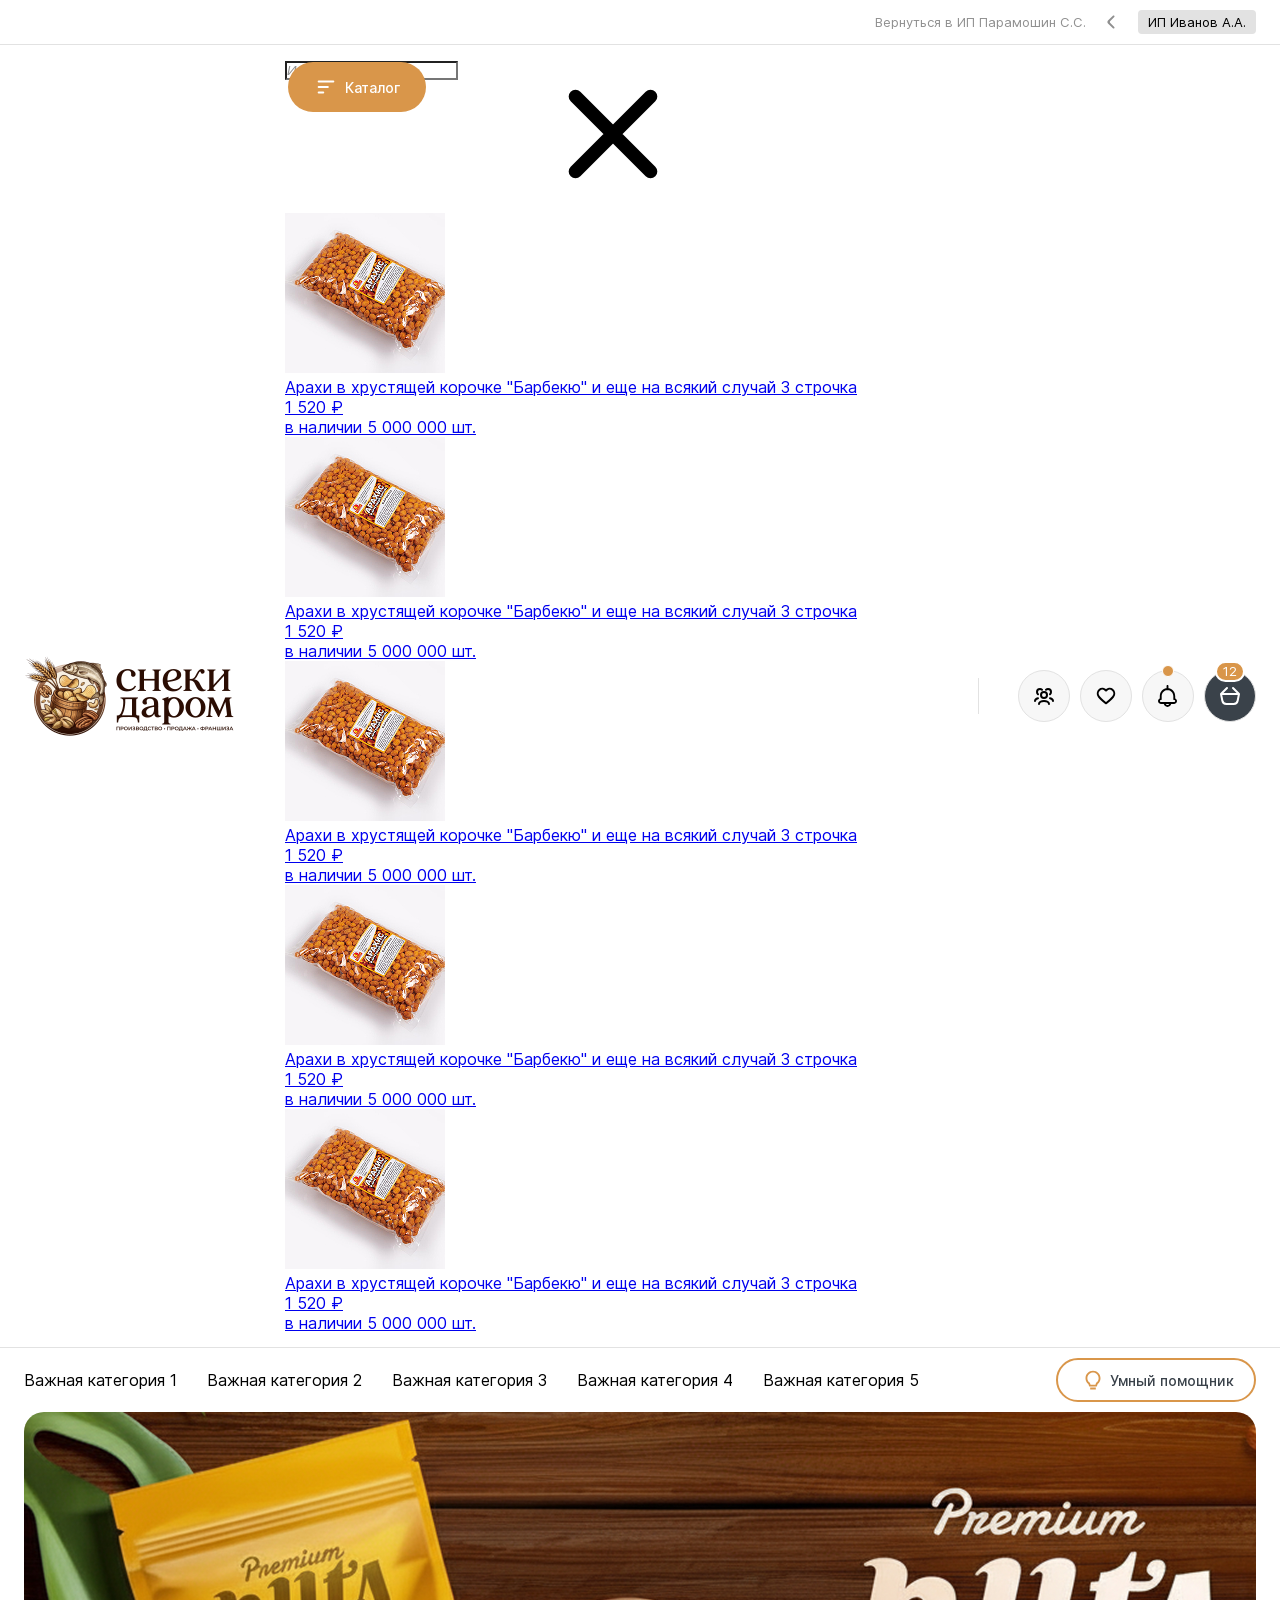
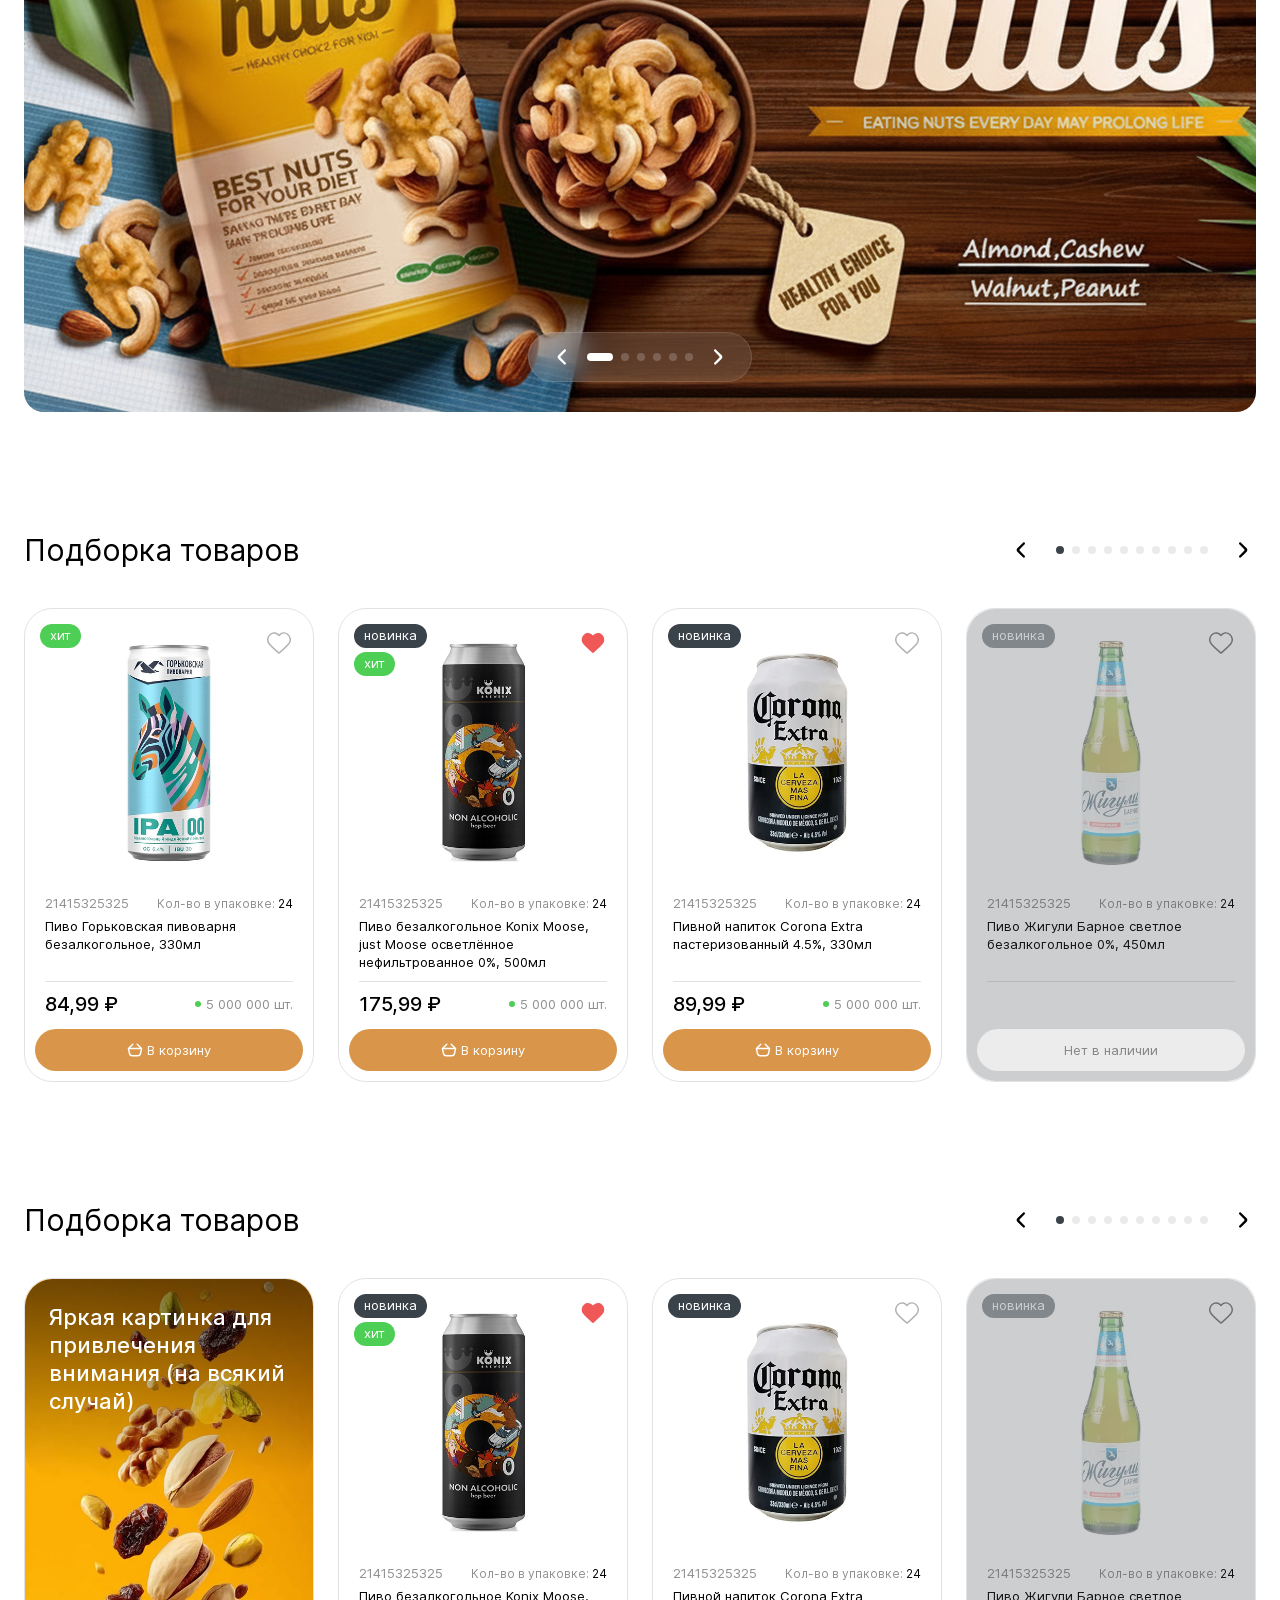
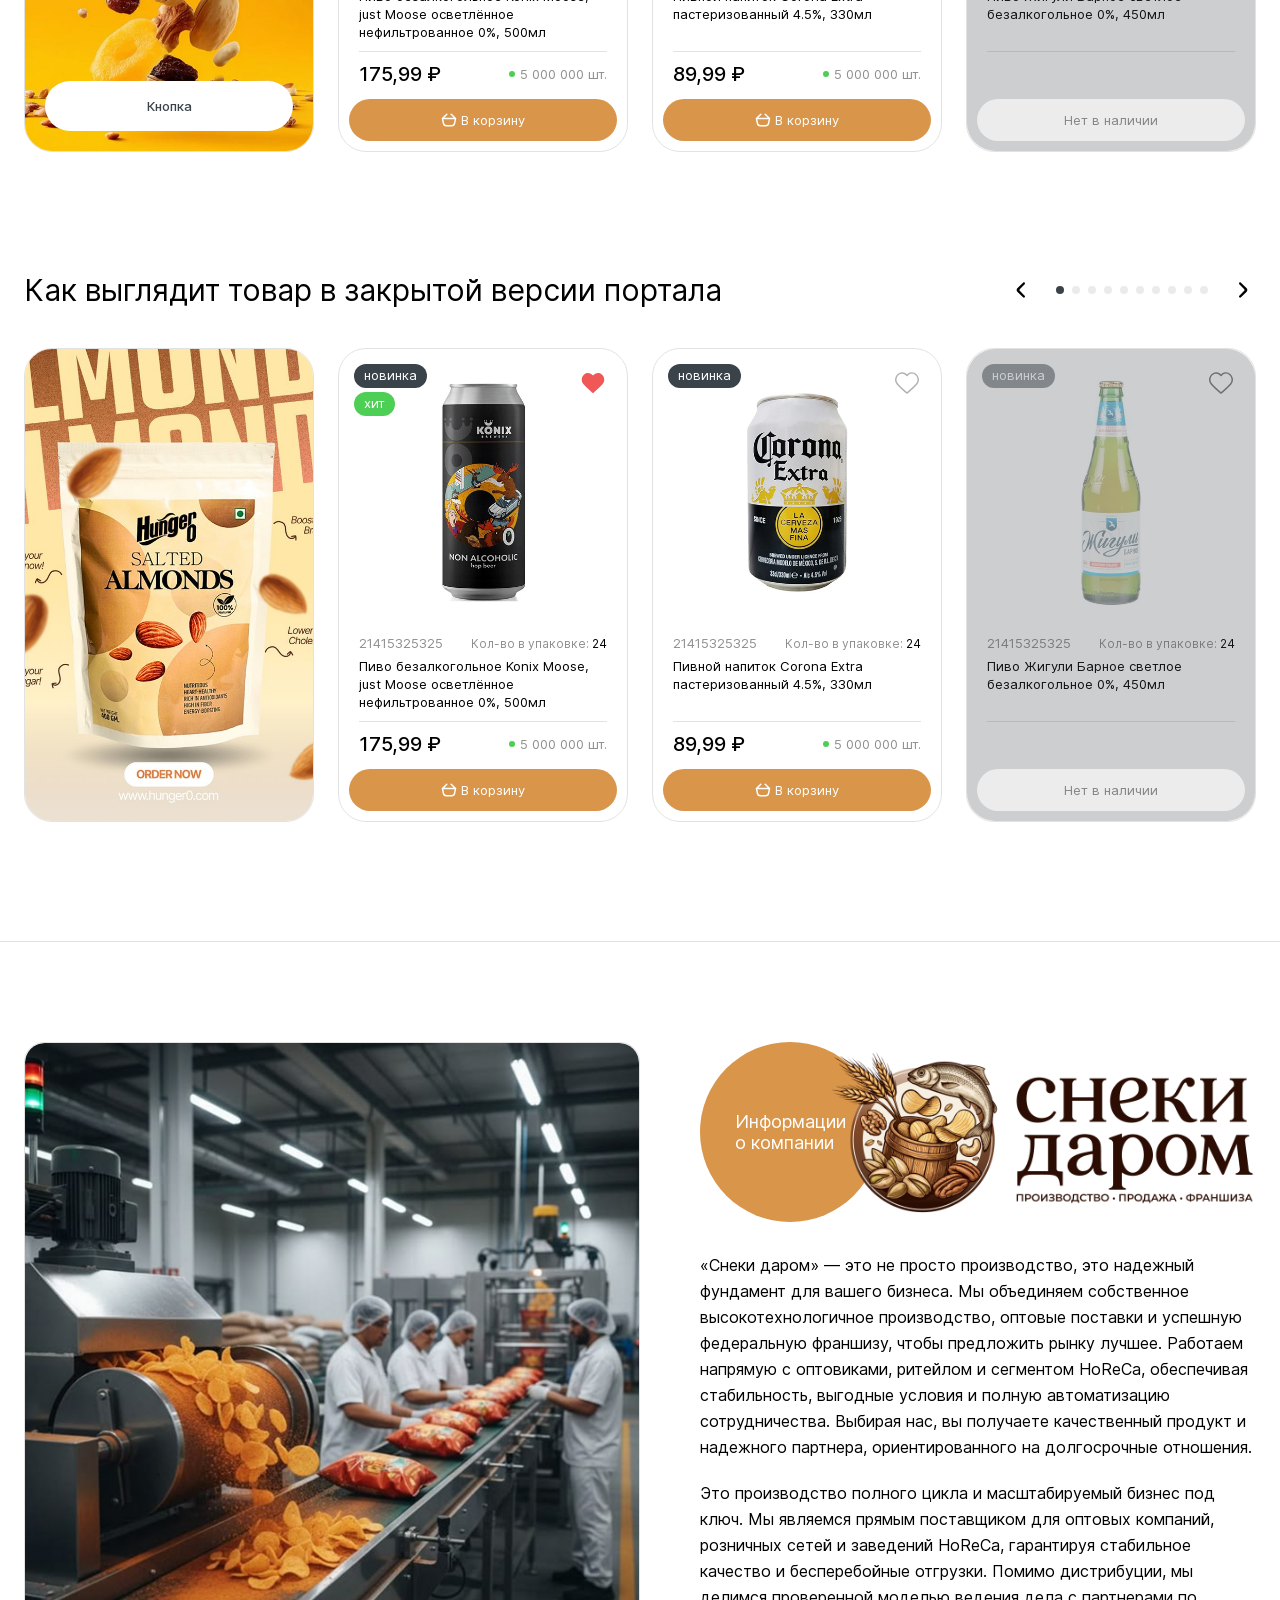
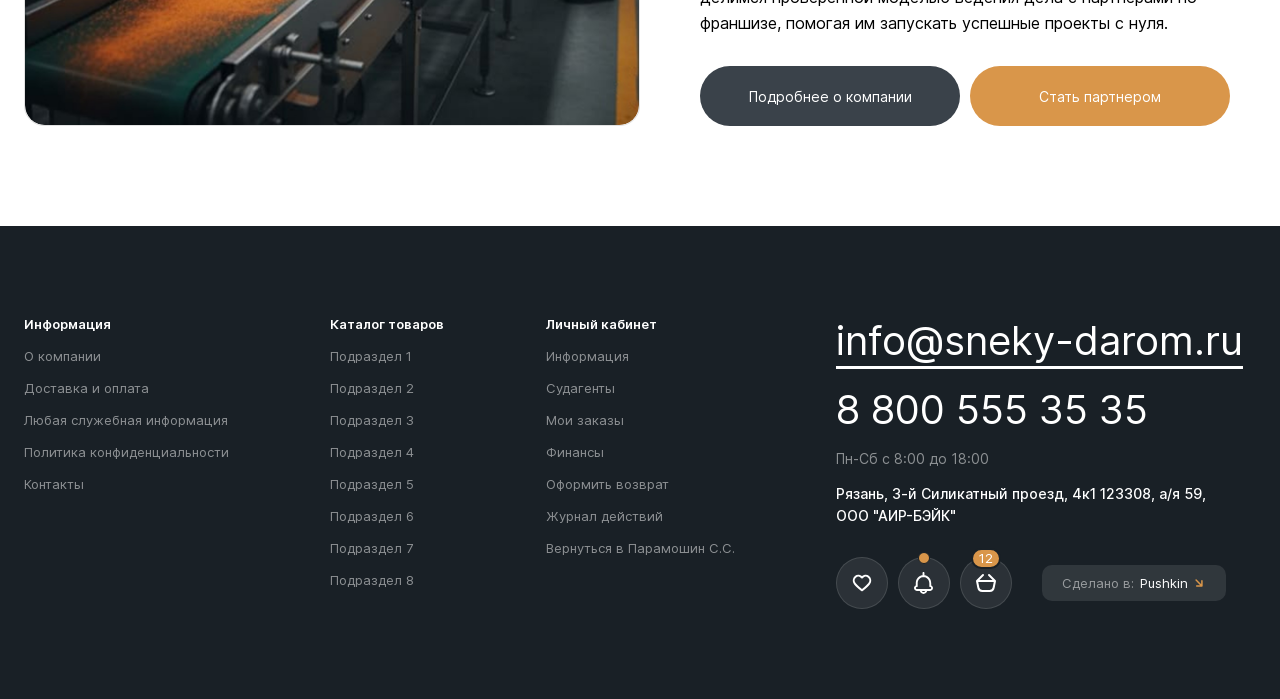
==== index.html @ 3a5eff0b "Initial commit" ====
<!DOCTYPE html>
<html lang="ru">
	<head>
		<meta http-equiv="Content-Type" content="text/html; charset=utf-8">

		<!-- Adapting the page for mobile devices -->
		<meta name="viewport" content="width=device-width, initial-scale=1, maximum-scale=1">

		<!-- Prohibition of phone number recognition -->
		<meta name="format-detection" content="telephone=no">
		<meta name="SKYPE_TOOLBAR" content ="SKYPE_TOOLBAR_PARSER_COMPATIBLE">

		<!-- Page title -->
		<title>Заголовок страницы</title>

		<!-- Meta description -->
		<meta name="description" content="">

		<!-- Meta Keywords -->
		<meta name="keywords" content="">

		<!-- Changing the color of the mobile browser panel -->
		<meta name="msapplication-TileColor" content="#D9964A">
		<meta name="theme-color" content="#D9964A">

		<!-- Connecting style files -->
		<link rel="stylesheet" href="css/reset.css">
		<link rel="stylesheet" href="css/swiper-bundle.min.css">
		<link rel="stylesheet" href="css/swiper.css">
		<link rel="stylesheet" href="css/fancybox.css">
		<link rel="stylesheet" href="css/ion.rangeSlider.css">
		<link rel="stylesheet" href="css/styles.css">
		<link rel="stylesheet" href="css/fonts.css">

		<link rel="stylesheet" href="css/response_1279.css" media="print, (max-width: 1279px)">
		<link rel="stylesheet" href="css/response_1023.css" media="print, (max-width: 1023px)">
		<link rel="stylesheet" href="css/response_767.css" media="print, (max-width: 767px)">
	</head>

	<body>
		<div class="wrap bg_light">
			<div class="main">
				<header>
					<div class="top">
						<div class="cont">
							<div class="back">
								<a href="/" class="link">
									<span>Вернуться в ИП Парамошин С.С.</span>

									<svg class="icon"><use xlink:href="images/sprite.svg#ic_arr_hor"></use></svg>
								</a>
							</div>

							<div class="account">
								<a href="/" class="name">ИП Иванов А.А.</a>

								<div class="dropdown">
									<div class="links">
										<div><a href="/">Общая информация</a></div>

										<div><a href="/">Мои заказы</a></div>

										<div><a href="/">Действия</a></div>

										<div><a href="/">Финансы</a></div>

										<div><a href="/">Оформить возврат</a></div>

										<div class="divider"></div>

										<div><a href="/">Субагенты</a></div>
									</div>

									<button class="logout_btn">
										<svg class="icon"><use xlink:href="images/sprite.svg#ic_logout"></use></svg>

										<span>Выйти</span>
									</button>
								</div>
							</div>
						</div>
					</div>

					<div class="data mob_no_border">
						<div class="cont">
							<a class="logo">
								<img src="images/logo.png" alt="">
							</a>

							<div class="search">
								<div class="catalog_modal modal_cont">
									<button class="mini_modal_btn" data-modal-id="#catalog_mini_modal">
										<svg class="icon"><use xlink:href="images/sprite.svg#ic_catalog"></use></svg>

										<svg class="icon"><use xlink:href="images/sprite.svg#ic_close"></use></svg>

										<span>Каталог</span>
									</button>

									<div class="mini_modal" id="catalog_mini_modal">
										<div class="main">
											<div class="label">Каталог</div>

											<div class="items">
												<button class="btn">
													<span>Алкогольная продукция</span>

													<svg class="icon"><use xlink:href="images/sprite.svg#ic_arr_hor"></use></svg>
												</button>

												<button class="btn active">
													<span>Безалкогольная продукция</span>

													<svg class="icon"><use xlink:href="images/sprite.svg#ic_arr_hor"></use></svg>
												</button>

												<button class="btn">
													<span>Собственное производство</span>

													<svg class="icon"><use xlink:href="images/sprite.svg#ic_arr_hor"></use></svg>
												</button>

												<button class="btn">
													<span>Оборудование для продаж</span>

													<svg class="icon"><use xlink:href="images/sprite.svg#ic_arr_hor"></use></svg>
												</button>

												<button class="btn">
													<span>Снеки</span>

													<svg class="icon"><use xlink:href="images/sprite.svg#ic_arr_hor"></use></svg>
												</button>
											</div>
										</div>

										<div class="sub">
											<div class="catalog catalog1">
												<button class="back_btn">
													<svg class="icon"><use xlink:href="images/sprite.svg#ic_arr_hor"></use></svg>

													<span>Алкогольная продукция</span>
												</button>

												<div class="grid_row">
													<a href="/" class="category">
														<div class="name">Название категории</div>

														<picture class="thumb">
															<img src="images/tmp/category_thumb0.jpg" alt="" loading="lazy">
														</picture>

														<svg class="arr"><use xlink:href="images/sprite.svg#ic_arr_hor"></use></svg>
													</a>

													<a href="/" class="category">
														<div class="name">Название категории</div>

														<picture class="thumb">
															<img src="images/tmp/category_thumb0.jpg" alt="" loading="lazy">
														</picture>

														<svg class="arr"><use xlink:href="images/sprite.svg#ic_arr_hor"></use></svg>
													</a>

													<a href="/" class="category">
														<div class="name">Название категории</div>

														<picture class="thumb">
															<img src="images/tmp/category_thumb0.jpg" alt="" loading="lazy">
														</picture>

														<svg class="arr"><use xlink:href="images/sprite.svg#ic_arr_hor"></use></svg>
													</a>

													<a href="/" class="category">
														<div class="name">Название категории</div>

														<picture class="thumb">
															<img src="images/tmp/category_thumb0.jpg" alt="" loading="lazy">
														</picture>

														<svg class="arr"><use xlink:href="images/sprite.svg#ic_arr_hor"></use></svg>
													</a>

													<a href="/" class="category">
														<div class="name">Название категории</div>

														<picture class="thumb">
															<img src="images/tmp/category_thumb0.jpg" alt="" loading="lazy">
														</picture>

														<svg class="arr"><use xlink:href="images/sprite.svg#ic_arr_hor"></use></svg>
													</a>

													<a href="/" class="category">
														<div class="name">Название категории</div>

														<picture class="thumb">
															<img src="images/tmp/category_thumb0.jpg" alt="" loading="lazy">
														</picture>

														<svg class="arr"><use xlink:href="images/sprite.svg#ic_arr_hor"></use></svg>
													</a>

													<a href="/" class="category">
														<div class="name">Название категории</div>

														<picture class="thumb">
															<img src="images/tmp/category_thumb0.jpg" alt="" loading="lazy">
														</picture>

														<svg class="arr"><use xlink:href="images/sprite.svg#ic_arr_hor"></use></svg>
													</a>

													<a href="/" class="category">
														<div class="name">Название категории</div>

														<picture class="thumb">
															<img src="images/tmp/category_thumb0.jpg" alt="" loading="lazy">
														</picture>

														<svg class="arr"><use xlink:href="images/sprite.svg#ic_arr_hor"></use></svg>
													</a>

													<a href="/" class="category">
														<div class="name">Название категории</div>

														<picture class="thumb">
															<img src="images/tmp/category_thumb0.jpg" alt="" loading="lazy">
														</picture>

														<svg class="arr"><use xlink:href="images/sprite.svg#ic_arr_hor"></use></svg>
													</a>

													<a href="/" class="category">
														<div class="name">Название категории</div>

														<picture class="thumb">
															<img src="images/tmp/category_thumb0.jpg" alt="" loading="lazy">
														</picture>

														<svg class="arr"><use xlink:href="images/sprite.svg#ic_arr_hor"></use></svg>
													</a>
												</div>
											</div>

											<div class="catalog catalog2" style="display: block;">
												<button class="back_btn">
													<svg class="icon"><use xlink:href="images/sprite.svg#ic_arr_hor"></use></svg>

													<span>Безалкогольная продукция</span>
												</button>

												<div class="grid_row">
													<a href="/" class="category">
														<div class="name">Название категории</div>

														<picture class="thumb">
															<img src="images/tmp/category_thumb0.jpg" alt="" loading="lazy">
														</picture>

														<svg class="arr"><use xlink:href="images/sprite.svg#ic_arr_hor"></use></svg>
													</a>

													<a href="/" class="category">
														<div class="name">Название категории</div>

														<picture class="thumb">
															<img src="images/tmp/category_thumb0.jpg" alt="" loading="lazy">
														</picture>

														<svg class="arr"><use xlink:href="images/sprite.svg#ic_arr_hor"></use></svg>
													</a>

													<a href="/" class="category">
														<div class="name">Название категории</div>

														<picture class="thumb">
															<img src="images/tmp/category_thumb0.jpg" alt="" loading="lazy">
														</picture>

														<svg class="arr"><use xlink:href="images/sprite.svg#ic_arr_hor"></use></svg>
													</a>

													<a href="/" class="category">
														<div class="name">Название категории</div>

														<picture class="thumb">
															<img src="images/tmp/category_thumb0.jpg" alt="" loading="lazy">
														</picture>

														<svg class="arr"><use xlink:href="images/sprite.svg#ic_arr_hor"></use></svg>
													</a>

													<a href="/" class="category">
														<div class="name">Название категории</div>

														<picture class="thumb">
															<img src="images/tmp/category_thumb0.jpg" alt="" loading="lazy">
														</picture>

														<svg class="arr"><use xlink:href="images/sprite.svg#ic_arr_hor"></use></svg>
													</a>

													<a href="/" class="category">
														<div class="name">Название категории</div>

														<picture class="thumb">
															<img src="images/tmp/category_thumb0.jpg" alt="" loading="lazy">
														</picture>

														<svg class="arr"><use xlink:href="images/sprite.svg#ic_arr_hor"></use></svg>
													</a>

													<a href="/" class="category">
														<div class="name">Название категории</div>

														<picture class="thumb">
															<img src="images/tmp/category_thumb0.jpg" alt="" loading="lazy">
														</picture>

														<svg class="arr"><use xlink:href="images/sprite.svg#ic_arr_hor"></use></svg>
													</a>

													<a href="/" class="category">
														<div class="name">Название категории</div>

														<picture class="thumb">
															<img src="images/tmp/category_thumb0.jpg" alt="" loading="lazy">
														</picture>

														<svg class="arr"><use xlink:href="images/sprite.svg#ic_arr_hor"></use></svg>
													</a>

													<a href="/" class="category">
														<div class="name">Название категории</div>

														<picture class="thumb">
															<img src="images/tmp/category_thumb0.jpg" alt="" loading="lazy">
														</picture>

														<svg class="arr"><use xlink:href="images/sprite.svg#ic_arr_hor"></use></svg>
													</a>

													<a href="/" class="category">
														<div class="name">Название категории</div>

														<picture class="thumb">
															<img src="images/tmp/category_thumb0.jpg" alt="" loading="lazy">
														</picture>

														<svg class="arr"><use xlink:href="images/sprite.svg#ic_arr_hor"></use></svg>
													</a>
												</div>
											</div>

											<div class="catalog catalog3">
												<button class="back_btn">
													<svg class="icon"><use xlink:href="images/sprite.svg#ic_arr_hor"></use></svg>

													<span>Собственное производство</span>
												</button>

												<div class="grid_row">
													<a href="/" class="category">
														<div class="name">Название категории</div>

														<picture class="thumb">
															<img src="images/tmp/category_thumb0.jpg" alt="" loading="lazy">
														</picture>

														<svg class="arr"><use xlink:href="images/sprite.svg#ic_arr_hor"></use></svg>
													</a>

													<a href="/" class="category">
														<div class="name">Название категории</div>

														<picture class="thumb">
															<img src="images/tmp/category_thumb0.jpg" alt="" loading="lazy">
														</picture>

														<svg class="arr"><use xlink:href="images/sprite.svg#ic_arr_hor"></use></svg>
													</a>

													<a href="/" class="category">
														<div class="name">Название категории</div>

														<picture class="thumb">
															<img src="images/tmp/category_thumb0.jpg" alt="" loading="lazy">
														</picture>

														<svg class="arr"><use xlink:href="images/sprite.svg#ic_arr_hor"></use></svg>
													</a>

													<a href="/" class="category">
														<div class="name">Название категории</div>

														<picture class="thumb">
															<img src="images/tmp/category_thumb0.jpg" alt="" loading="lazy">
														</picture>

														<svg class="arr"><use xlink:href="images/sprite.svg#ic_arr_hor"></use></svg>
													</a>

													<a href="/" class="category">
														<div class="name">Название категории</div>

														<picture class="thumb">
															<img src="images/tmp/category_thumb0.jpg" alt="" loading="lazy">
														</picture>

														<svg class="arr"><use xlink:href="images/sprite.svg#ic_arr_hor"></use></svg>
													</a>

													<a href="/" class="category">
														<div class="name">Название категории</div>

														<picture class="thumb">
															<img src="images/tmp/category_thumb0.jpg" alt="" loading="lazy">
														</picture>

														<svg class="arr"><use xlink:href="images/sprite.svg#ic_arr_hor"></use></svg>
													</a>

													<a href="/" class="category">
														<div class="name">Название категории</div>

														<picture class="thumb">
															<img src="images/tmp/category_thumb0.jpg" alt="" loading="lazy">
														</picture>

														<svg class="arr"><use xlink:href="images/sprite.svg#ic_arr_hor"></use></svg>
													</a>

													<a href="/" class="category">
														<div class="name">Название категории</div>

														<picture class="thumb">
															<img src="images/tmp/category_thumb0.jpg" alt="" loading="lazy">
														</picture>

														<svg class="arr"><use xlink:href="images/sprite.svg#ic_arr_hor"></use></svg>
													</a>

													<a href="/" class="category">
														<div class="name">Название категории</div>

														<picture class="thumb">
															<img src="images/tmp/category_thumb0.jpg" alt="" loading="lazy">
														</picture>

														<svg class="arr"><use xlink:href="images/sprite.svg#ic_arr_hor"></use></svg>
													</a>

													<a href="/" class="category">
														<div class="name">Название категории</div>

														<picture class="thumb">
															<img src="images/tmp/category_thumb0.jpg" alt="" loading="lazy">
														</picture>

														<svg class="arr"><use xlink:href="images/sprite.svg#ic_arr_hor"></use></svg>
													</a>
												</div>
											</div>

											<div class="catalog catalog4">
												<button class="back_btn">
													<svg class="icon"><use xlink:href="images/sprite.svg#ic_arr_hor"></use></svg>

													<span>Оборудование для продаж</span>
												</button>

												<div class="grid_row">
													<a href="/" class="category">
														<div class="name">Название категории</div>

														<picture class="thumb">
															<img src="images/tmp/category_thumb0.jpg" alt="" loading="lazy">
														</picture>

														<svg class="arr"><use xlink:href="images/sprite.svg#ic_arr_hor"></use></svg>
													</a>

													<a href="/" class="category">
														<div class="name">Название категории</div>

														<picture class="thumb">
															<img src="images/tmp/category_thumb0.jpg" alt="" loading="lazy">
														</picture>

														<svg class="arr"><use xlink:href="images/sprite.svg#ic_arr_hor"></use></svg>
													</a>

													<a href="/" class="category">
														<div class="name">Название категории</div>

														<picture class="thumb">
															<img src="images/tmp/category_thumb0.jpg" alt="" loading="lazy">
														</picture>

														<svg class="arr"><use xlink:href="images/sprite.svg#ic_arr_hor"></use></svg>
													</a>

													<a href="/" class="category">
														<div class="name">Название категории</div>

														<picture class="thumb">
															<img src="images/tmp/category_thumb0.jpg" alt="" loading="lazy">
														</picture>

														<svg class="arr"><use xlink:href="images/sprite.svg#ic_arr_hor"></use></svg>
													</a>

													<a href="/" class="category">
														<div class="name">Название категории</div>

														<picture class="thumb">
															<img src="images/tmp/category_thumb0.jpg" alt="" loading="lazy">
														</picture>

														<svg class="arr"><use xlink:href="images/sprite.svg#ic_arr_hor"></use></svg>
													</a>

													<a href="/" class="category">
														<div class="name">Название категории</div>

														<picture class="thumb">
															<img src="images/tmp/category_thumb0.jpg" alt="" loading="lazy">
														</picture>

														<svg class="arr"><use xlink:href="images/sprite.svg#ic_arr_hor"></use></svg>
													</a>

													<a href="/" class="category">
														<div class="name">Название категории</div>

														<picture class="thumb">
															<img src="images/tmp/category_thumb0.jpg" alt="" loading="lazy">
														</picture>

														<svg class="arr"><use xlink:href="images/sprite.svg#ic_arr_hor"></use></svg>
													</a>

													<a href="/" class="category">
														<div class="name">Название категории</div>

														<picture class="thumb">
															<img src="images/tmp/category_thumb0.jpg" alt="" loading="lazy">
														</picture>

														<svg class="arr"><use xlink:href="images/sprite.svg#ic_arr_hor"></use></svg>
													</a>

													<a href="/" class="category">
														<div class="name">Название категории</div>

														<picture class="thumb">
															<img src="images/tmp/category_thumb0.jpg" alt="" loading="lazy">
														</picture>

														<svg class="arr"><use xlink:href="images/sprite.svg#ic_arr_hor"></use></svg>
													</a>

													<a href="/" class="category">
														<div class="name">Название категории</div>

														<picture class="thumb">
															<img src="images/tmp/category_thumb0.jpg" alt="" loading="lazy">
														</picture>

														<svg class="arr"><use xlink:href="images/sprite.svg#ic_arr_hor"></use></svg>
													</a>
												</div>
											</div>

											<div class="catalog catalog5">
												<button class="back_btn">
													<svg class="icon"><use xlink:href="images/sprite.svg#ic_arr_hor"></use></svg>

													<span>Снеки</span>
												</button>

												<div class="grid_row">
													<a href="/" class="category">
														<div class="name">Название категории</div>

														<picture class="thumb">
															<img src="images/tmp/category_thumb0.jpg" alt="" loading="lazy">
														</picture>

														<svg class="arr"><use xlink:href="images/sprite.svg#ic_arr_hor"></use></svg>
													</a>

													<a href="/" class="category">
														<div class="name">Название категории</div>

														<picture class="thumb">
															<img src="images/tmp/category_thumb0.jpg" alt="" loading="lazy">
														</picture>

														<svg class="arr"><use xlink:href="images/sprite.svg#ic_arr_hor"></use></svg>
													</a>

													<a href="/" class="category">
														<div class="name">Название категории</div>

														<picture class="thumb">
															<img src="images/tmp/category_thumb0.jpg" alt="" loading="lazy">
														</picture>

														<svg class="arr"><use xlink:href="images/sprite.svg#ic_arr_hor"></use></svg>
													</a>

													<a href="/" class="category">
														<div class="name">Название категории</div>

														<picture class="thumb">
															<img src="images/tmp/category_thumb0.jpg" alt="" loading="lazy">
														</picture>

														<svg class="arr"><use xlink:href="images/sprite.svg#ic_arr_hor"></use></svg>
													</a>

													<a href="/" class="category">
														<div class="name">Название категории</div>

														<picture class="thumb">
															<img src="images/tmp/category_thumb0.jpg" alt="" loading="lazy">
														</picture>

														<svg class="arr"><use xlink:href="images/sprite.svg#ic_arr_hor"></use></svg>
													</a>

													<a href="/" class="category">
														<div class="name">Название категории</div>

														<picture class="thumb">
															<img src="images/tmp/category_thumb0.jpg" alt="" loading="lazy">
														</picture>

														<svg class="arr"><use xlink:href="images/sprite.svg#ic_arr_hor"></use></svg>
													</a>

													<a href="/" class="category">
														<div class="name">Название категории</div>

														<picture class="thumb">
															<img src="images/tmp/category_thumb0.jpg" alt="" loading="lazy">
														</picture>

														<svg class="arr"><use xlink:href="images/sprite.svg#ic_arr_hor"></use></svg>
													</a>

													<a href="/" class="category">
														<div class="name">Название категории</div>

														<picture class="thumb">
															<img src="images/tmp/category_thumb0.jpg" alt="" loading="lazy">
														</picture>

														<svg class="arr"><use xlink:href="images/sprite.svg#ic_arr_hor"></use></svg>
													</a>

													<a href="/" class="category">
														<div class="name">Название категории</div>

														<picture class="thumb">
															<img src="images/tmp/category_thumb0.jpg" alt="" loading="lazy">
														</picture>

														<svg class="arr"><use xlink:href="images/sprite.svg#ic_arr_hor"></use></svg>
													</a>

													<a href="/" class="category">
														<div class="name">Название категории</div>

														<picture class="thumb">
															<img src="images/tmp/category_thumb0.jpg" alt="" loading="lazy">
														</picture>

														<svg class="arr"><use xlink:href="images/sprite.svg#ic_arr_hor"></use></svg>
													</a>
												</div>
											</div>
										</div>
									</div>
								</div>

								<form action="">
									<input type="text" name="" value="" class="input" placeholder="Искать товары...">

									<button type="button" class="clear_btn">
										<svg class="icon"><use xlink:href="images/sprite.svg#ic_close"></use></svg>
									</button>

									<div class="tips">
										<div class="scroll">
											<a href="/" class="product">
												<picture class="thumb">
													<img src="images/tmp/product_thumb6.jpg" alt="" loading="lazy">
												</picture>

												<div class="info">
													<div class="name">Арахи в хрустящей корочке "Барбекю" и еще на всякий случай 3 строчка </div>

													<div class="buy_info">
														<div class="price">1 520 ₽</div>

														<div class="available">
															<span class="label">в наличии</span>
															<span class="val green">5 000 000 шт.</span>
														</div>
													</div>
												</div>
											</a>

											<a href="/" class="product">
												<picture class="thumb">
													<img src="images/tmp/product_thumb6.jpg" alt="" loading="lazy">
												</picture>

												<div class="info">
													<div class="name">Арахи в хрустящей корочке "Барбекю" и еще на всякий случай 3 строчка </div>

													<div class="buy_info">
														<div class="price">1 520 ₽</div>

														<div class="available">
															<span class="label">в наличии</span>
															<span class="val green">5 000 000 шт.</span>
														</div>
													</div>
												</div>
											</a>

											<a href="/" class="product">
												<picture class="thumb">
													<img src="images/tmp/product_thumb6.jpg" alt="" loading="lazy">
												</picture>

												<div class="info">
													<div class="name">Арахи в хрустящей корочке "Барбекю" и еще на всякий случай 3 строчка </div>

													<div class="buy_info">
														<div class="price">1 520 ₽</div>

														<div class="available">
															<span class="label">в наличии</span>
															<span class="val green">5 000 000 шт.</span>
														</div>
													</div>
												</div>
											</a>

											<a href="/" class="product">
												<picture class="thumb">
													<img src="images/tmp/product_thumb6.jpg" alt="" loading="lazy">
												</picture>

												<div class="info">
													<div class="name">Арахи в хрустящей корочке "Барбекю" и еще на всякий случай 3 строчка </div>

													<div class="buy_info">
														<div class="price">1 520 ₽</div>

														<div class="available">
															<span class="label">в наличии</span>
															<span class="val green">5 000 000 шт.</span>
														</div>
													</div>
												</div>
											</a>

											<a href="/" class="product">
												<picture class="thumb">
													<img src="images/tmp/product_thumb6.jpg" alt="" loading="lazy">
												</picture>

												<div class="info">
													<div class="name">Арахи в хрустящей корочке "Барбекю" и еще на всякий случай 3 строчка </div>

													<div class="buy_info">
														<div class="price">1 520 ₽</div>

														<div class="available">
															<span class="label">в наличии</span>
															<span class="val green">5 000 000 шт.</span>
														</div>
													</div>
												</div>
											</a>
										</div>
									</div>
								</form>
							</div>

							<div class="btns">
								<div class="account_inform">
									<a href="/" class="btn">
										<svg class="icon"><use xlink:href="images/sprite.svg#ic_users"></use></svg>
									</a>
								</div>

								<div class="favorite_inform">
									<a href="/" class="btn">
										<svg class="icon"><use xlink:href="images/sprite.svg#ic_favorite"></use></svg>
									</a>
								</div>

								<div class="notifi_inform">
									<a href="/" class="btn">
										<span class="status"></span>

										<svg class="icon"><use xlink:href="images/sprite.svg#ic_notification"></use></svg>
									</a>
								</div>

								<div class="cart_inform">
									<a href="/" class="btn">
										<span class="count">12</span>

										<svg class="icon"><use xlink:href="images/sprite.svg#ic_cart"></use></svg>
									</a>
								</div>
							</div>
						</div>
					</div>

					<div class="bottom no_border">
						<div class="cont">
							<nav class="menu">
								<div class="item">
									<a href="/">Важная категория 1</a>
								</div>

								<div class="item">
									<a href="/">Важная категория 2</a>
								</div>

								<div class="item">
									<a href="/">Важная категория 3</a>
								</div>

								<div class="item">
									<a href="/">Важная категория 4</a>
								</div>

								<div class="item">
									<a href="/">Важная категория 5</a>
								</div>
							</nav>

							<div class="ai_help">
								<a href="/" class="btn">
									<svg class="icon"><use xlink:href="images/sprite.svg#ic_ai"></use></svg>

									<span>Умный помощник</span>
								</a>
							</div>
						</div>
					</div>
				</header>


				<section class="main_slider block l_m">
					<div class="cont l_w">
						<div class="swiper">
							<div class="swiper-wrapper">
								<div class="swiper-slide">
									<a href="/" class="link">
										<picture class="image">
											<img src="images/tmp/main_slider_img.jpg" alt="" loading="lazy" class="cover">
										</picture>
									</a>
								</div>

								<div class="swiper-slide">
									<a href="/" class="link">
										<picture class="image">
											<img src="images/tmp/main_slider_img.jpg" alt="" loading="lazy" class="cover">
										</picture>
									</a>
								</div>

								<div class="swiper-slide">
									<a href="/" class="link">
										<picture class="image">
											<img src="images/tmp/main_slider_img.jpg" alt="" loading="lazy" class="cover">
										</picture>
									</a>
								</div>

								<div class="swiper-slide">
									<a href="/" class="link">
										<picture class="image">
											<img src="images/tmp/main_slider_img.jpg" alt="" loading="lazy" class="cover">
										</picture>
									</a>
								</div>

								<div class="swiper-slide">
									<a href="/" class="link">
										<picture class="image">
											<img src="images/tmp/main_slider_img.jpg" alt="" loading="lazy" class="cover">
										</picture>
									</a>
								</div>

								<div class="swiper-slide">
									<a href="/" class="link">
										<picture class="image">
											<img src="images/tmp/main_slider_img.jpg" alt="" loading="lazy" class="cover">
										</picture>
									</a>
								</div>
							</div>

							<div class="swiper-controls">
								<button class="swiper-button-prev">
									<svg class="icon"><use xlink:href="images/sprite.svg#ic_arr_hor"></use></svg>
								</button>

								<div class="swiper-pagination"></div>

								<button class="swiper-button-next">
									<svg class="icon"><use xlink:href="images/sprite.svg#ic_arr_hor"></use></svg>
								</button>
							</div>
						</div>
					</div>
				</section>


				<section class="products block l_m">
					<div class="cont">
						<div class="head">
							<div class="block_head">
								<div class="title">Подборка товаров</div>
							</div>

							<div class="swiper-controls">
								<button class="swiper-button-prev">
									<svg class="icon"><use xlink:href="images/sprite.svg#ic_arr_hor"></use></svg>
								</button>

								<div class="swiper-pagination"></div>

								<button class="swiper-button-next">
									<svg class="icon"><use xlink:href="images/sprite.svg#ic_arr_hor"></use></svg>
								</button>
							</div>
						</div>
					</div>

					<div class="cont l_w">
						<div class="swiper">
							<div class="swiper-wrapper">
								<div class="swiper-slide">
									<div class="product">
										<div class="stickers">
											<div class="sticker hit">хит</div>
										</div>

										<button class="favorite_btn">
											<svg class="icon"><use xlink:href="images/sprite.svg#ic_favorite2"></use></svg>

											<svg class="icon"><use xlink:href="images/sprite.svg#ic_favorite_fill"></use></svg>
										</button>

										<a href="/" class="image">
											<picture class="thumb">
												<img src="images/tmp/product_thumb1.jpg" alt="" loading="lazy">
											</picture>
										</a>

										<div class="data">
											<div class="info">
												<div class="articul">21415325325</div>

												<div class="quantity">Кол-во в упаковке: <span>24</span></div>
											</div>

											<div class="name">
												<a href="/">Пиво Горьковская пивоварня безалкогольное, 330мл</a>
											</div>

											<div class="buy_info">
												<div class="price">84,99 ₽</div>

												<div class="available green">5 000 000 шт.</div>
											</div>

											<button class="buy_btn">
												<svg class="icon"><use xlink:href="images/sprite.svg#ic_cart"></use></svg>

												<span>В корзину</span>
											</button>
										</div>
									</div>
								</div>

								<div class="swiper-slide">
									<div class="product">
										<div class="stickers">
											<div class="sticker new">новинка</div>
											<div class="sticker hit">хит</div>
										</div>

										<button class="favorite_btn active">
											<svg class="icon"><use xlink:href="images/sprite.svg#ic_favorite2"></use></svg>

											<svg class="icon"><use xlink:href="images/sprite.svg#ic_favorite_fill"></use></svg>
										</button>

										<a href="/" class="image">
											<picture class="thumb">
												<img src="images/tmp/product_thumb2.jpg" alt="" loading="lazy">
											</picture>
										</a>

										<div class="data">
											<div class="info">
												<div class="articul">21415325325</div>

												<div class="quantity">Кол-во в упаковке: <span>24</span></div>
											</div>

											<div class="name">
												<a href="/">Пиво безалкогольное Konix Moose, just Moose осветлённое нефильтрованное 0%, 500мл</a>
											</div>

											<div class="buy_info">
												<div class="price">175,99 ₽</div>

												<div class="available green">5 000 000 шт.</div>
											</div>

											<button class="buy_btn">
												<svg class="icon"><use xlink:href="images/sprite.svg#ic_cart"></use></svg>

												<span>В корзину</span>
											</button>
										</div>
									</div>
								</div>

								<div class="swiper-slide">
									<div class="product">
										<div class="stickers">
											<div class="sticker new">новинка</div>
										</div>

										<button class="favorite_btn">
											<svg class="icon"><use xlink:href="images/sprite.svg#ic_favorite2"></use></svg>

											<svg class="icon"><use xlink:href="images/sprite.svg#ic_favorite_fill"></use></svg>
										</button>

										<a href="/" class="image">
											<picture class="thumb">
												<img src="images/tmp/product_thumb3.jpg" alt="" loading="lazy">
											</picture>
										</a>

										<div class="data">
											<div class="info">
												<div class="articul">21415325325</div>

												<div class="quantity">Кол-во в упаковке: <span>24</span></div>
											</div>

											<div class="name">
												<a href="/">Пивной напиток Corona Extra пастеризованный 4.5%, 330мл</a>
											</div>

											<div class="buy_info">
												<div class="price">89,99 ₽</div>

												<div class="available green">5 000 000 шт.</div>
											</div>

											<button class="buy_btn">
												<svg class="icon"><use xlink:href="images/sprite.svg#ic_cart"></use></svg>

												<span>В корзину</span>
											</button>
										</div>
									</div>
								</div>

								<div class="swiper-slide">
									<div class="product disabled">
										<div class="stickers">
											<div class="sticker new">новинка</div>
										</div>

										<button class="favorite_btn">
											<svg class="icon"><use xlink:href="images/sprite.svg#ic_favorite2"></use></svg>

											<svg class="icon"><use xlink:href="images/sprite.svg#ic_favorite_fill"></use></svg>
										</button>

										<a href="/" class="image">
											<picture class="thumb">
												<img src="images/tmp/product_thumb4.jpg" alt="" loading="lazy">
											</picture>
										</a>

										<div class="data">
											<div class="info">
												<div class="articul">21415325325</div>

												<div class="quantity">Кол-во в упаковке: <span>24</span></div>
											</div>

											<div class="name">
												<a href="/">Пиво Жигули Барное светлое безалкогольное 0%, 450мл</a>
											</div>

											<div class="buy_info"></div>

											<div class="not_availabel">Нет в наличии</div>
										</div>
									</div>
								</div>

								<div class="swiper-slide">
									<div class="product">
										<div class="stickers">
											<div class="sticker new">новинка</div>
										</div>

										<button class="favorite_btn">
											<svg class="icon"><use xlink:href="images/sprite.svg#ic_favorite2"></use></svg>

											<svg class="icon"><use xlink:href="images/sprite.svg#ic_favorite_fill"></use></svg>
										</button>

										<a href="/" class="image">
											<picture class="thumb">
												<img src="images/tmp/product_thumb5.jpg" alt="" loading="lazy">
											</picture>
										</a>

										<div class="data">
											<div class="info">
												<div class="articul">21415325325</div>

												<div class="quantity">Кол-во в упаковке: <span>24</span></div>
											</div>

											<div class="name">
												<a href="/">Пиво Corona Cero безалкогольное 0%, 330мл</a>
											</div>

											<div class="buy_info">
												<div class="price">177,99 ₽</div>

												<div class="available green">5 000 000 шт.</div>
											</div>

											<button class="buy_btn">
												<svg class="icon"><use xlink:href="images/sprite.svg#ic_cart"></use></svg>

												<span>В корзину</span>
											</button>
										</div>
									</div>
								</div>

								<div class="swiper-slide">
									<div class="product">
										<div class="stickers">
											<div class="sticker hit">хит</div>
										</div>

										<button class="favorite_btn">
											<svg class="icon"><use xlink:href="images/sprite.svg#ic_favorite2"></use></svg>

											<svg class="icon"><use xlink:href="images/sprite.svg#ic_favorite_fill"></use></svg>
										</button>

										<a href="/" class="image">
											<picture class="thumb">
												<img src="images/tmp/product_thumb1.jpg" alt="" loading="lazy">
											</picture>
										</a>

										<div class="data">
											<div class="info">
												<div class="articul">21415325325</div>

												<div class="quantity">Кол-во в упаковке: <span>24</span></div>
											</div>

											<div class="name">
												<a href="/">Пиво Горьковская пивоварня безалкогольное, 330мл</a>
											</div>

											<div class="buy_info">
												<div class="price">84,99 ₽</div>

												<div class="available green">5 000 000 шт.</div>
											</div>

											<button class="buy_btn">
												<svg class="icon"><use xlink:href="images/sprite.svg#ic_cart"></use></svg>

												<span>В корзину</span>
											</button>
										</div>
									</div>
								</div>

								<div class="swiper-slide">
									<div class="product">
										<div class="stickers">
											<div class="sticker new">новинка</div>
											<div class="sticker hit">хит</div>
										</div>

										<button class="favorite_btn active">
											<svg class="icon"><use xlink:href="images/sprite.svg#ic_favorite2"></use></svg>

											<svg class="icon"><use xlink:href="images/sprite.svg#ic_favorite_fill"></use></svg>
										</button>

										<a href="/" class="image">
											<picture class="thumb">
												<img src="images/tmp/product_thumb2.jpg" alt="" loading="lazy">
											</picture>
										</a>

										<div class="data">
											<div class="info">
												<div class="articul">21415325325</div>

												<div class="quantity">Кол-во в упаковке: <span>24</span></div>
											</div>

											<div class="name">
												<a href="/">Пиво безалкогольное Konix Moose, just Moose осветлённое нефильтрованное 0%, 500мл</a>
											</div>

											<div class="buy_info">
												<div class="price">175,99 ₽</div>

												<div class="available green">5 000 000 шт.</div>
											</div>

											<button class="buy_btn">
												<svg class="icon"><use xlink:href="images/sprite.svg#ic_cart"></use></svg>

												<span>В корзину</span>
											</button>
										</div>
									</div>
								</div>

								<div class="swiper-slide">
									<div class="product">
										<div class="stickers">
											<div class="sticker new">новинка</div>
										</div>

										<button class="favorite_btn">
											<svg class="icon"><use xlink:href="images/sprite.svg#ic_favorite2"></use></svg>

											<svg class="icon"><use xlink:href="images/sprite.svg#ic_favorite_fill"></use></svg>
										</button>

										<a href="/" class="image">
											<picture class="thumb">
												<img src="images/tmp/product_thumb3.jpg" alt="" loading="lazy">
											</picture>
										</a>

										<div class="data">
											<div class="info">
												<div class="articul">21415325325</div>

												<div class="quantity">Кол-во в упаковке: <span>24</span></div>
											</div>

											<div class="name">
												<a href="/">Пивной напиток Corona Extra пастеризованный 4.5%, 330мл</a>
											</div>

											<div class="buy_info">
												<div class="price">89,99 ₽</div>

												<div class="available green">5 000 000 шт.</div>
											</div>

											<button class="buy_btn">
												<svg class="icon"><use xlink:href="images/sprite.svg#ic_cart"></use></svg>

												<span>В корзину</span>
											</button>
										</div>
									</div>
								</div>

								<div class="swiper-slide">
									<div class="product">
										<div class="stickers">
											<div class="sticker new">новинка</div>
										</div>

										<button class="favorite_btn">
											<svg class="icon"><use xlink:href="images/sprite.svg#ic_favorite2"></use></svg>

											<svg class="icon"><use xlink:href="images/sprite.svg#ic_favorite_fill"></use></svg>
										</button>

										<a href="/" class="image">
											<picture class="thumb">
												<img src="images/tmp/product_thumb4.jpg" alt="" loading="lazy">
											</picture>
										</a>

										<div class="data">
											<div class="info">
												<div class="articul">21415325325</div>

												<div class="quantity">Кол-во в упаковке: <span>24</span></div>
											</div>

											<div class="name">
												<a href="/">Пиво Жигули Барное светлое безалкогольное 0%, 450мл</a>
											</div>

											<div class="buy_info">
												<div class="price">89,99 ₽</div>

												<div class="available green">5 000 000 шт.</div>
											</div>

											<button class="buy_btn">
												<svg class="icon"><use xlink:href="images/sprite.svg#ic_cart"></use></svg>

												<span>В корзину</span>
											</button>
										</div>
									</div>
								</div>

								<div class="swiper-slide">
									<div class="product">
										<div class="stickers">
											<div class="sticker new">новинка</div>
										</div>

										<button class="favorite_btn">
											<svg class="icon"><use xlink:href="images/sprite.svg#ic_favorite2"></use></svg>

											<svg class="icon"><use xlink:href="images/sprite.svg#ic_favorite_fill"></use></svg>
										</button>

										<a href="/" class="image">
											<picture class="thumb">
												<img src="images/tmp/product_thumb5.jpg" alt="" loading="lazy">
											</picture>
										</a>

										<div class="data">
											<div class="info">
												<div class="articul">21415325325</div>

												<div class="quantity">Кол-во в упаковке: <span>24</span></div>
											</div>

											<div class="name">
												<a href="/">Пиво Corona Cero безалкогольное 0%, 330мл</a>
											</div>

											<div class="buy_info">
												<div class="price">177,99 ₽</div>

												<div class="available green">5 000 000 шт.</div>
											</div>

											<button class="buy_btn">
												<svg class="icon"><use xlink:href="images/sprite.svg#ic_cart"></use></svg>

												<span>В корзину</span>
											</button>
										</div>
									</div>
								</div>
							</div>
						</div>
					</div>
				</section>


				<section class="products block l_m">
					<div class="cont">
						<div class="head">
							<div class="block_head">
								<div class="title">Подборка товаров</div>
							</div>

							<div class="swiper-controls">
								<button class="swiper-button-prev">
									<svg class="icon"><use xlink:href="images/sprite.svg#ic_arr_hor"></use></svg>
								</button>

								<div class="swiper-pagination"></div>

								<button class="swiper-button-next">
									<svg class="icon"><use xlink:href="images/sprite.svg#ic_arr_hor"></use></svg>
								</button>
							</div>
						</div>
					</div>

					<div class="cont l_w">
						<div class="swiper">
							<div class="swiper-wrapper">
								<div class="swiper-slide">
									<a href="/" class="banner">
										<div class="title">Яркая картинка для привлечения внимания (на всякий случай)</div>

										<picture class="image">
											<img src="images/tmp/product_banner_img.jpg" alt="" loading="lazy" class="cover">
										</picture>

										<div class="btn">Кнопка</div>
									</a>
								</div>

								<div class="swiper-slide">
									<div class="product">
										<div class="stickers">
											<div class="sticker new">новинка</div>
											<div class="sticker hit">хит</div>
										</div>

										<button class="favorite_btn active">
											<svg class="icon"><use xlink:href="images/sprite.svg#ic_favorite2"></use></svg>

											<svg class="icon"><use xlink:href="images/sprite.svg#ic_favorite_fill"></use></svg>
										</button>

										<a href="/" class="image">
											<picture class="thumb">
												<img src="images/tmp/product_thumb2.jpg" alt="" loading="lazy">
											</picture>
										</a>

										<div class="data">
											<div class="info">
												<div class="articul">21415325325</div>

												<div class="quantity">Кол-во в упаковке: <span>24</span></div>
											</div>

											<div class="name">
												<a href="/">Пиво безалкогольное Konix Moose, just Moose осветлённое нефильтрованное 0%, 500мл</a>
											</div>

											<div class="buy_info">
												<div class="price">175,99 ₽</div>

												<div class="available green">5 000 000 шт.</div>
											</div>

											<button class="buy_btn">
												<svg class="icon"><use xlink:href="images/sprite.svg#ic_cart"></use></svg>

												<span>В корзину</span>
											</button>
										</div>
									</div>
								</div>

								<div class="swiper-slide">
									<div class="product">
										<div class="stickers">
											<div class="sticker new">новинка</div>
										</div>

										<button class="favorite_btn">
											<svg class="icon"><use xlink:href="images/sprite.svg#ic_favorite2"></use></svg>

											<svg class="icon"><use xlink:href="images/sprite.svg#ic_favorite_fill"></use></svg>
										</button>

										<a href="/" class="image">
											<picture class="thumb">
												<img src="images/tmp/product_thumb3.jpg" alt="" loading="lazy">
											</picture>
										</a>

										<div class="data">
											<div class="info">
												<div class="articul">21415325325</div>

												<div class="quantity">Кол-во в упаковке: <span>24</span></div>
											</div>

											<div class="name">
												<a href="/">Пивной напиток Corona Extra пастеризованный 4.5%, 330мл</a>
											</div>

											<div class="buy_info">
												<div class="price">89,99 ₽</div>

												<div class="available green">5 000 000 шт.</div>
											</div>

											<button class="buy_btn">
												<svg class="icon"><use xlink:href="images/sprite.svg#ic_cart"></use></svg>

												<span>В корзину</span>
											</button>
										</div>
									</div>
								</div>

								<div class="swiper-slide">
									<div class="product disabled">
										<div class="stickers">
											<div class="sticker new">новинка</div>
										</div>

										<button class="favorite_btn">
											<svg class="icon"><use xlink:href="images/sprite.svg#ic_favorite2"></use></svg>

											<svg class="icon"><use xlink:href="images/sprite.svg#ic_favorite_fill"></use></svg>
										</button>

										<a href="/" class="image">
											<picture class="thumb">
												<img src="images/tmp/product_thumb4.jpg" alt="" loading="lazy">
											</picture>
										</a>

										<div class="data">
											<div class="info">
												<div class="articul">21415325325</div>

												<div class="quantity">Кол-во в упаковке: <span>24</span></div>
											</div>

											<div class="name">
												<a href="/">Пиво Жигули Барное светлое безалкогольное 0%, 450мл</a>
											</div>

											<div class="buy_info"></div>

											<div class="not_availabel">Нет в наличии</div>
										</div>
									</div>
								</div>

								<div class="swiper-slide">
									<div class="product">
										<div class="stickers">
											<div class="sticker new">новинка</div>
										</div>

										<button class="favorite_btn">
											<svg class="icon"><use xlink:href="images/sprite.svg#ic_favorite2"></use></svg>

											<svg class="icon"><use xlink:href="images/sprite.svg#ic_favorite_fill"></use></svg>
										</button>

										<a href="/" class="image">
											<picture class="thumb">
												<img src="images/tmp/product_thumb5.jpg" alt="" loading="lazy">
											</picture>
										</a>

										<div class="data">
											<div class="info">
												<div class="articul">21415325325</div>

												<div class="quantity">Кол-во в упаковке: <span>24</span></div>
											</div>

											<div class="name">
												<a href="/">Пиво Corona Cero безалкогольное 0%, 330мл</a>
											</div>

											<div class="buy_info">
												<div class="price">177,99 ₽</div>

												<div class="available green">5 000 000 шт.</div>
											</div>

											<button class="buy_btn">
												<svg class="icon"><use xlink:href="images/sprite.svg#ic_cart"></use></svg>

												<span>В корзину</span>
											</button>
										</div>
									</div>
								</div>

								<div class="swiper-slide">
									<div class="product">
										<div class="stickers">
											<div class="sticker hit">хит</div>
										</div>

										<button class="favorite_btn">
											<svg class="icon"><use xlink:href="images/sprite.svg#ic_favorite2"></use></svg>

											<svg class="icon"><use xlink:href="images/sprite.svg#ic_favorite_fill"></use></svg>
										</button>

										<a href="/" class="image">
											<picture class="thumb">
												<img src="images/tmp/product_thumb1.jpg" alt="" loading="lazy">
											</picture>
										</a>

										<div class="data">
											<div class="info">
												<div class="articul">21415325325</div>

												<div class="quantity">Кол-во в упаковке: <span>24</span></div>
											</div>

											<div class="name">
												<a href="/">Пиво Горьковская пивоварня безалкогольное, 330мл</a>
											</div>

											<div class="buy_info">
												<div class="price">84,99 ₽</div>

												<div class="available green">5 000 000 шт.</div>
											</div>

											<button class="buy_btn">
												<svg class="icon"><use xlink:href="images/sprite.svg#ic_cart"></use></svg>

												<span>В корзину</span>
											</button>
										</div>
									</div>
								</div>

								<div class="swiper-slide">
									<div class="product">
										<div class="stickers">
											<div class="sticker new">новинка</div>
											<div class="sticker hit">хит</div>
										</div>

										<button class="favorite_btn active">
											<svg class="icon"><use xlink:href="images/sprite.svg#ic_favorite2"></use></svg>

											<svg class="icon"><use xlink:href="images/sprite.svg#ic_favorite_fill"></use></svg>
										</button>

										<a href="/" class="image">
											<picture class="thumb">
												<img src="images/tmp/product_thumb2.jpg" alt="" loading="lazy">
											</picture>
										</a>

										<div class="data">
											<div class="info">
												<div class="articul">21415325325</div>

												<div class="quantity">Кол-во в упаковке: <span>24</span></div>
											</div>

											<div class="name">
												<a href="/">Пиво безалкогольное Konix Moose, just Moose осветлённое нефильтрованное 0%, 500мл</a>
											</div>

											<div class="buy_info">
												<div class="price">175,99 ₽</div>

												<div class="available green">5 000 000 шт.</div>
											</div>

											<button class="buy_btn">
												<svg class="icon"><use xlink:href="images/sprite.svg#ic_cart"></use></svg>

												<span>В корзину</span>
											</button>
										</div>
									</div>
								</div>

								<div class="swiper-slide">
									<div class="product">
										<div class="stickers">
											<div class="sticker new">новинка</div>
										</div>

										<button class="favorite_btn">
											<svg class="icon"><use xlink:href="images/sprite.svg#ic_favorite2"></use></svg>

											<svg class="icon"><use xlink:href="images/sprite.svg#ic_favorite_fill"></use></svg>
										</button>

										<a href="/" class="image">
											<picture class="thumb">
												<img src="images/tmp/product_thumb3.jpg" alt="" loading="lazy">
											</picture>
										</a>

										<div class="data">
											<div class="info">
												<div class="articul">21415325325</div>

												<div class="quantity">Кол-во в упаковке: <span>24</span></div>
											</div>

											<div class="name">
												<a href="/">Пивной напиток Corona Extra пастеризованный 4.5%, 330мл</a>
											</div>

											<div class="buy_info">
												<div class="price">89,99 ₽</div>

												<div class="available green">5 000 000 шт.</div>
											</div>

											<button class="buy_btn">
												<svg class="icon"><use xlink:href="images/sprite.svg#ic_cart"></use></svg>

												<span>В корзину</span>
											</button>
										</div>
									</div>
								</div>

								<div class="swiper-slide">
									<div class="product">
										<div class="stickers">
											<div class="sticker new">новинка</div>
										</div>

										<button class="favorite_btn">
											<svg class="icon"><use xlink:href="images/sprite.svg#ic_favorite2"></use></svg>

											<svg class="icon"><use xlink:href="images/sprite.svg#ic_favorite_fill"></use></svg>
										</button>

										<a href="/" class="image">
											<picture class="thumb">
												<img src="images/tmp/product_thumb4.jpg" alt="" loading="lazy">
											</picture>
										</a>

										<div class="data">
											<div class="info">
												<div class="articul">21415325325</div>

												<div class="quantity">Кол-во в упаковке: <span>24</span></div>
											</div>

											<div class="name">
												<a href="/">Пиво Жигули Барное светлое безалкогольное 0%, 450мл</a>
											</div>

											<div class="buy_info">
												<div class="price">89,99 ₽</div>

												<div class="available green">5 000 000 шт.</div>
											</div>

											<button class="buy_btn">
												<svg class="icon"><use xlink:href="images/sprite.svg#ic_cart"></use></svg>

												<span>В корзину</span>
											</button>
										</div>
									</div>
								</div>

								<div class="swiper-slide">
									<div class="product">
										<div class="stickers">
											<div class="sticker new">новинка</div>
										</div>

										<button class="favorite_btn">
											<svg class="icon"><use xlink:href="images/sprite.svg#ic_favorite2"></use></svg>

											<svg class="icon"><use xlink:href="images/sprite.svg#ic_favorite_fill"></use></svg>
										</button>

										<a href="/" class="image">
											<picture class="thumb">
												<img src="images/tmp/product_thumb5.jpg" alt="" loading="lazy">
											</picture>
										</a>

										<div class="data">
											<div class="info">
												<div class="articul">21415325325</div>

												<div class="quantity">Кол-во в упаковке: <span>24</span></div>
											</div>

											<div class="name">
												<a href="/">Пиво Corona Cero безалкогольное 0%, 330мл</a>
											</div>

											<div class="buy_info">
												<div class="price">177,99 ₽</div>

												<div class="available green">5 000 000 шт.</div>
											</div>

											<button class="buy_btn">
												<svg class="icon"><use xlink:href="images/sprite.svg#ic_cart"></use></svg>

												<span>В корзину</span>
											</button>
										</div>
									</div>
								</div>
							</div>
						</div>
					</div>
				</section>


				<section class="products block border">
					<div class="cont">
						<div class="head">
							<div class="block_head">
								<div class="title">Как выглядит товар в закрытой версии портала</div>
							</div>

							<div class="swiper-controls">
								<button class="swiper-button-prev">
									<svg class="icon"><use xlink:href="images/sprite.svg#ic_arr_hor"></use></svg>
								</button>

								<div class="swiper-pagination"></div>

								<button class="swiper-button-next">
									<svg class="icon"><use xlink:href="images/sprite.svg#ic_arr_hor"></use></svg>
								</button>
							</div>
						</div>
					</div>

					<div class="cont l_w">
						<div class="swiper">
							<div class="swiper-wrapper">
								<div class="swiper-slide">
									<a href="/" class="banner">
										<picture class="image">
											<img src="images/tmp/product_banner_img2.jpg" alt="" loading="lazy" class="cover">
										</picture>
									</a>
								</div>

								<div class="swiper-slide">
									<div class="product">
										<div class="stickers">
											<div class="sticker new">новинка</div>
											<div class="sticker hit">хит</div>
										</div>

										<button class="favorite_btn active">
											<svg class="icon"><use xlink:href="images/sprite.svg#ic_favorite2"></use></svg>

											<svg class="icon"><use xlink:href="images/sprite.svg#ic_favorite_fill"></use></svg>
										</button>

										<a href="/" class="image">
											<picture class="thumb">
												<img src="images/tmp/product_thumb2.jpg" alt="" loading="lazy">
											</picture>
										</a>

										<div class="data">
											<div class="info">
												<div class="articul">21415325325</div>

												<div class="quantity">Кол-во в упаковке: <span>24</span></div>
											</div>

											<div class="name">
												<a href="/">Пиво безалкогольное Konix Moose, just Moose осветлённое нефильтрованное 0%, 500мл</a>
											</div>

											<div class="buy_info">
												<div class="price">175,99 ₽</div>

												<div class="available green">5 000 000 шт.</div>
											</div>

											<button class="buy_btn">
												<svg class="icon"><use xlink:href="images/sprite.svg#ic_cart"></use></svg>

												<span>В корзину</span>
											</button>
										</div>
									</div>
								</div>

								<div class="swiper-slide">
									<div class="product">
										<div class="stickers">
											<div class="sticker new">новинка</div>
										</div>

										<button class="favorite_btn">
											<svg class="icon"><use xlink:href="images/sprite.svg#ic_favorite2"></use></svg>

											<svg class="icon"><use xlink:href="images/sprite.svg#ic_favorite_fill"></use></svg>
										</button>

										<a href="/" class="image">
											<picture class="thumb">
												<img src="images/tmp/product_thumb3.jpg" alt="" loading="lazy">
											</picture>
										</a>

										<div class="data">
											<div class="info">
												<div class="articul">21415325325</div>

												<div class="quantity">Кол-во в упаковке: <span>24</span></div>
											</div>

											<div class="name">
												<a href="/">Пивной напиток Corona Extra пастеризованный 4.5%, 330мл</a>
											</div>

											<div class="buy_info">
												<div class="price">89,99 ₽</div>

												<div class="available green">5 000 000 шт.</div>
											</div>

											<button class="buy_btn">
												<svg class="icon"><use xlink:href="images/sprite.svg#ic_cart"></use></svg>

												<span>В корзину</span>
											</button>
										</div>
									</div>
								</div>

								<div class="swiper-slide">
									<div class="product disabled">
										<div class="stickers">
											<div class="sticker new">новинка</div>
										</div>

										<button class="favorite_btn">
											<svg class="icon"><use xlink:href="images/sprite.svg#ic_favorite2"></use></svg>

											<svg class="icon"><use xlink:href="images/sprite.svg#ic_favorite_fill"></use></svg>
										</button>

										<a href="/" class="image">
											<picture class="thumb">
												<img src="images/tmp/product_thumb4.jpg" alt="" loading="lazy">
											</picture>
										</a>

										<div class="data">
											<div class="info">
												<div class="articul">21415325325</div>

												<div class="quantity">Кол-во в упаковке: <span>24</span></div>
											</div>

											<div class="name">
												<a href="/">Пиво Жигули Барное светлое безалкогольное 0%, 450мл</a>
											</div>

											<div class="buy_info"></div>

											<div class="not_availabel">Нет в наличии</div>
										</div>
									</div>
								</div>

								<div class="swiper-slide">
									<div class="product">
										<div class="stickers">
											<div class="sticker new">новинка</div>
										</div>

										<button class="favorite_btn">
											<svg class="icon"><use xlink:href="images/sprite.svg#ic_favorite2"></use></svg>

											<svg class="icon"><use xlink:href="images/sprite.svg#ic_favorite_fill"></use></svg>
										</button>

										<a href="/" class="image">
											<picture class="thumb">
												<img src="images/tmp/product_thumb5.jpg" alt="" loading="lazy">
											</picture>
										</a>

										<div class="data">
											<div class="info">
												<div class="articul">21415325325</div>

												<div class="quantity">Кол-во в упаковке: <span>24</span></div>
											</div>

											<div class="name">
												<a href="/">Пиво Corona Cero безалкогольное 0%, 330мл</a>
											</div>

											<div class="buy_info">
												<div class="price">177,99 ₽</div>

												<div class="available green">5 000 000 шт.</div>
											</div>

											<button class="buy_btn">
												<svg class="icon"><use xlink:href="images/sprite.svg#ic_cart"></use></svg>

												<span>В корзину</span>
											</button>
										</div>
									</div>
								</div>

								<div class="swiper-slide">
									<div class="product">
										<div class="stickers">
											<div class="sticker hit">хит</div>
										</div>

										<button class="favorite_btn">
											<svg class="icon"><use xlink:href="images/sprite.svg#ic_favorite2"></use></svg>

											<svg class="icon"><use xlink:href="images/sprite.svg#ic_favorite_fill"></use></svg>
										</button>

										<a href="/" class="image">
											<picture class="thumb">
												<img src="images/tmp/product_thumb1.jpg" alt="" loading="lazy">
											</picture>
										</a>

										<div class="data">
											<div class="info">
												<div class="articul">21415325325</div>

												<div class="quantity">Кол-во в упаковке: <span>24</span></div>
											</div>

											<div class="name">
												<a href="/">Пиво Горьковская пивоварня безалкогольное, 330мл</a>
											</div>

											<div class="buy_info">
												<div class="price">84,99 ₽</div>

												<div class="available green">5 000 000 шт.</div>
											</div>

											<button class="buy_btn">
												<svg class="icon"><use xlink:href="images/sprite.svg#ic_cart"></use></svg>

												<span>В корзину</span>
											</button>
										</div>
									</div>
								</div>

								<div class="swiper-slide">
									<div class="product">
										<div class="stickers">
											<div class="sticker new">новинка</div>
											<div class="sticker hit">хит</div>
										</div>

										<button class="favorite_btn active">
											<svg class="icon"><use xlink:href="images/sprite.svg#ic_favorite2"></use></svg>

											<svg class="icon"><use xlink:href="images/sprite.svg#ic_favorite_fill"></use></svg>
										</button>

										<a href="/" class="image">
											<picture class="thumb">
												<img src="images/tmp/product_thumb2.jpg" alt="" loading="lazy">
											</picture>
										</a>

										<div class="data">
											<div class="info">
												<div class="articul">21415325325</div>

												<div class="quantity">Кол-во в упаковке: <span>24</span></div>
											</div>

											<div class="name">
												<a href="/">Пиво безалкогольное Konix Moose, just Moose осветлённое нефильтрованное 0%, 500мл</a>
											</div>

											<div class="buy_info">
												<div class="price">175,99 ₽</div>

												<div class="available green">5 000 000 шт.</div>
											</div>

											<button class="buy_btn">
												<svg class="icon"><use xlink:href="images/sprite.svg#ic_cart"></use></svg>

												<span>В корзину</span>
											</button>
										</div>
									</div>
								</div>

								<div class="swiper-slide">
									<div class="product">
										<div class="stickers">
											<div class="sticker new">новинка</div>
										</div>

										<button class="favorite_btn">
											<svg class="icon"><use xlink:href="images/sprite.svg#ic_favorite2"></use></svg>

											<svg class="icon"><use xlink:href="images/sprite.svg#ic_favorite_fill"></use></svg>
										</button>

										<a href="/" class="image">
											<picture class="thumb">
												<img src="images/tmp/product_thumb3.jpg" alt="" loading="lazy">
											</picture>
										</a>

										<div class="data">
											<div class="info">
												<div class="articul">21415325325</div>

												<div class="quantity">Кол-во в упаковке: <span>24</span></div>
											</div>

											<div class="name">
												<a href="/">Пивной напиток Corona Extra пастеризованный 4.5%, 330мл</a>
											</div>

											<div class="buy_info">
												<div class="price">89,99 ₽</div>

												<div class="available green">5 000 000 шт.</div>
											</div>

											<button class="buy_btn">
												<svg class="icon"><use xlink:href="images/sprite.svg#ic_cart"></use></svg>

												<span>В корзину</span>
											</button>
										</div>
									</div>
								</div>

								<div class="swiper-slide">
									<div class="product">
										<div class="stickers">
											<div class="sticker new">новинка</div>
										</div>

										<button class="favorite_btn">
											<svg class="icon"><use xlink:href="images/sprite.svg#ic_favorite2"></use></svg>

											<svg class="icon"><use xlink:href="images/sprite.svg#ic_favorite_fill"></use></svg>
										</button>

										<a href="/" class="image">
											<picture class="thumb">
												<img src="images/tmp/product_thumb4.jpg" alt="" loading="lazy">
											</picture>
										</a>

										<div class="data">
											<div class="info">
												<div class="articul">21415325325</div>

												<div class="quantity">Кол-во в упаковке: <span>24</span></div>
											</div>

											<div class="name">
												<a href="/">Пиво Жигули Барное светлое безалкогольное 0%, 450мл</a>
											</div>

											<div class="buy_info">
												<div class="price">89,99 ₽</div>

												<div class="available green">5 000 000 шт.</div>
											</div>

											<button class="buy_btn">
												<svg class="icon"><use xlink:href="images/sprite.svg#ic_cart"></use></svg>

												<span>В корзину</span>
											</button>
										</div>
									</div>
								</div>

								<div class="swiper-slide">
									<div class="product">
										<div class="stickers">
											<div class="sticker new">новинка</div>
										</div>

										<button class="favorite_btn">
											<svg class="icon"><use xlink:href="images/sprite.svg#ic_favorite2"></use></svg>

											<svg class="icon"><use xlink:href="images/sprite.svg#ic_favorite_fill"></use></svg>
										</button>

										<a href="/" class="image">
											<picture class="thumb">
												<img src="images/tmp/product_thumb5.jpg" alt="" loading="lazy">
											</picture>
										</a>

										<div class="data">
											<div class="info">
												<div class="articul">21415325325</div>

												<div class="quantity">Кол-во в упаковке: <span>24</span></div>
											</div>

											<div class="name">
												<a href="/">Пиво Corona Cero безалкогольное 0%, 330мл</a>
											</div>

											<div class="buy_info">
												<div class="price">177,99 ₽</div>

												<div class="available green">5 000 000 шт.</div>
											</div>

											<button class="buy_btn">
												<svg class="icon"><use xlink:href="images/sprite.svg#ic_cart"></use></svg>

												<span>В корзину</span>
											</button>
										</div>
									</div>
								</div>
							</div>
						</div>
					</div>
				</section>


				<section class="about_block block">
					<div class="cont l_w">
						<picture class="image">
							<img src="images/tmp/about_block_img.jpg" alt="" loading="lazy" class="cover">
						</picture>

						<div class="data">
							<div class="top">
								<div class="title">Информации<br> о компании</div>

								<picture class="logo">
									<img src="images/logo_big.png" alt="" loading="lazy">
								</picture>
							</div>

							<div class="text_block">
								<p>«Снеки даром» — это не просто производство, это надежный фундамент для вашего бизнеса. Мы объединяем собственное высокотехнологичное производство, оптовые поставки и успешную федеральную франшизу, чтобы предложить рынку лучшее. Работаем напрямую с оптовиками, ритейлом и сегментом HoReCa, обеспечивая стабильность, выгодные условия и полную автоматизацию сотрудничества. Выбирая нас, вы получаете качественный продукт и надежного партнера, ориентированного на долгосрочные отношения.</p>

								<p>Это производство полного цикла и масштабируемый бизнес под ключ. Мы являемся прямым поставщиком для оптовых компаний, розничных сетей и заведений HoReCa, гарантируя стабильное качество и бесперебойные отгрузки. Помимо дистрибуции, мы делимся проверенной моделью ведения дела с партнерами по франшизе, помогая им запускать успешные проекты с нуля.</p>
							</div>

							<div class="btns">
								<div><a href="/" class="btn">Подробнее о компании</a></div>

								<div><a href="/" class="btn primary">Стать партнером</a></div>
							</div>
						</div>
					</div>
				</section>
			</div>


			<footer>
				<div class="cont">
					<div class="links">
						<div class="title">Информация</div>

						<div class="items">
							<div><a href="/">О компании</a></div>

							<div><a href="/">Доставка и оплата</a></div>

							<div><a href="/">Любая служебная информация</a></div>

							<div><a href="/">Политика конфиденциальности</a></div>

							<div><a href="/">Контакты</a></div>
						</div>
					</div>

					<div class="links">
						<div class="title">Каталог товаров</div>

						<div class="items">
							<div><a href="/">Подраздел 1</a></div>

							<div><a href="/">Подраздел 2</a></div>

							<div><a href="/">Подраздел 3</a></div>

							<div><a href="/">Подраздел 4</a></div>

							<div><a href="/">Подраздел 5</a></div>

							<div><a href="/">Подраздел 6</a></div>

							<div><a href="/">Подраздел 7</a></div>

							<div><a href="/">Подраздел 8</a></div>
						</div>
					</div>

					<div class="links">
						<div class="title">Личный кабинет</div>

						<div class="items">
							<div><a href="/">Информация</a></div>

							<div><a href="/">Судагенты</a></div>

							<div><a href="/">Мои заказы</a></div>

							<div><a href="/">Финансы</a></div>

							<div><a href="/">Оформить возврат</a></div>

							<div><a href="/">Журнал действий</a></div>

							<div><a href="/">Вернуться в Парамошин С.С.</a></div>
						</div>
					</div>

					<div class="data">
						<div class="email">
							<a href="mailto:info@sneky-darom.ru">info@sneky-darom.ru</a>
						</div>

						<div class="phone">
							<a href="tel:8 800 555 35 35">8 800 555 35 35</a>
						</div>

						<div class="work_time">Пн-Сб с 8:00 до 18:00</div>

						<div class="location">Рязань, 3-й Силикатный проезд, 4к1 123308, a/я 59, ООО "АИР-БЭЙК"</div>

						<div class="row">
							<div class="btns">
								<div class="favorite_inform">
									<a href="/" class="btn">
										<svg class="icon"><use xlink:href="images/sprite.svg#ic_favorite"></use></svg>
									</a>
								</div>

								<div class="notifi_inform">
									<a href="/" class="btn">
										<span class="status"></span>

										<svg class="icon"><use xlink:href="images/sprite.svg#ic_notification"></use></svg>
									</a>
								</div>

								<div class="cart_inform">
									<a href="/" class="btn">
										<span class="count">12</span>

										<svg class="icon"><use xlink:href="images/sprite.svg#ic_cart"></use></svg>
									</a>
								</div>
							</div>

							<div class="creator">
								<a href="/" target="_blank" rel="noopener">
									<span>Сделано в:</span> Pushkin

									<svg class="icon"><use xlink:href="images/sprite.svg#ic_arrow_diagonal"></use></svg>
								</a>
							</div>
						</div>
					</div>
				</div>
			</footer>


			<div class="overlay"></div>
		</div>


		<section class="mob_panel">
			<div class="cont">
				<div><a href="/">
					<svg class="icon"><use xlink:href="images/sprite.svg#ic_favorite"></use></svg>

					<span>Избранное</span>
				</a></div>

				<div><a href="/">
					<span class="status"></span>

					<svg class="icon"><use xlink:href="images/sprite.svg#ic_notification"></use></svg>

					<span>Оповещения</span>
				</a></div>

				<div><a href="/">
					<span class="count">12</span>

					<svg class="icon"><use xlink:href="images/sprite.svg#ic_cart"></use></svg>

					<span>Корзина</span>
				</a></div>

				<div><a href="/">
					<svg class="icon"><use xlink:href="images/sprite.svg#ic_users"></use></svg>

					<span>Субагенты</span>
				</a></div>

				<div><a href="/">
					<svg class="icon"><use xlink:href="images/sprite.svg#ic_user"></use></svg>

					<span>Профиль</span>
				</a></div>
			</div>
		</section>


		<!-- Connecting javascript files -->
		<script src="js/jquery-3.7.1.min.js"></script>
		<script src="js/functions.js"></script>
		<script src="js/swiper-bundle.min.js"></script>
		<script src="js/fancybox.js"></script>
		<script src="js/imask.js"></script>
		<script src="js/nice-select2.js"></script>
		<script src="js/ion.rangeSlider.min.js"></script>
		<script src="js/scripts.js"></script>
	</body>
</html>
---- css/ion.rangeSlider.css ----
/**
Ion.RangeSlider, 2.3.1
© Denis Ineshin, 2010 - 2019, IonDen.com
Build date: 2019-12-19 16:51:02
*/
.irs
{
    position: relative;

    display: block;

    width: 100%;
    margin-block: 0;

    -webkit-user-select: none;
       -moz-user-select: none;
        -ms-user-select: none;
            user-select: none;

    -webkit-touch-callout: none;
     -khtml-user-select: none;
}

.irs .irs
{
    margin: 0;
}

.irs-line
{
    position: relative;

    display: block;
    overflow: hidden;

    outline: none !important;
}
.irs-bar
{
    position: absolute;
    left: 0;

    display: block;

    width: 0;
}
.irs-shadow
{
    position: absolute;
    left: 0;

    display: none;

    width: 0;
}
.irs-handle
{
    position: absolute;

    display: block;

    box-sizing: border-box;

    z-index: 1;
    cursor: default;
}
.irs-handle.type_last
{
    z-index: 2;
}
.irs-min,
.irs-max
{
    position: absolute;

    display: block;

    cursor: default;
}
.irs-min
{
    left: 0;
}
.irs-max
{
    right: 0;
}
.irs-from,
.irs-to,
.irs-single
{
    position: absolute;
    top: 0;
    left: 0;

    display: block;

    cursor: default;
    white-space: nowrap;
}
.irs-grid
{
    position: absolute;
    bottom: 0;
    left: 0;

    display: none;

    width: 100%;
    height: 20px;
}
.irs-with-grid .irs-grid
{
    display: block;
}
.irs-grid-pol
{
    position: absolute;
    top: 0;
    left: 0;

    width: 1px;
    height: 8px;

    background: #000;
}
.irs-grid-pol.small
{
    height: 4px;
}
.irs-grid-text
{
    position: absolute;
    bottom: 0;
    left: 0;

    padding: 0 3px;

    font-size: 9px;
    line-height: 9px;

    text-align: center;
    white-space: nowrap;

    color: #000;
}
.irs-disable-mask
{
    position: absolute;
    top: 0;
    left: -1%;

    display: block;

    width: 102%;
    height: 100%;

    z-index: 2;
    cursor: default;

    background: rgba(0, 0, 0, 0);
}
.lt-ie9 .irs-disable-mask
{
    cursor: not-allowed;

    background: #000;

    filter: alpha(opacity=0);
}
.irs-disabled
{
    opacity: .4;
}
.irs-hidden-input
{
    position: absolute !important;
    top: 0 !important;
    left: 0 !important;

    display: block !important;
    overflow: hidden;

    width: 0 !important;
    height: 0 !important;
    margin: 0 !important;
    padding: 0 !important;

    font-size: 0 !important;
    line-height: 0 !important;

    z-index: -9999 !important;

    border-style: solid !important;
    border-color: transparent !important;
    outline: none !important;
    background: none !important;
}

.irs--flat
{
    height: 4px;
}

.irs--flat.irs-with-grid
{
    height: 60px;
}

.irs--flat .irs-line
{
    height: 2px;

    opacity: .2;
    border-radius: 4px;
    background: #282828;
}

.irs--flat .irs-bar
{
    top: 0;

    height: 2px;

    background: var(--secondary_color);
}

.irs--flat .irs-shadow
{
    bottom: 16px;

    height: 1px;

    background-color: #e1e4e9;
}

.irs--flat .irs-handle
{
    top: -8px;

    width: 18px;
    height: 18px;

    cursor: pointer;

    border-radius: 50%;
    background: var(--secondary_color);
}

.irs--flat .irs-handle:before
{
    position: absolute;
    top: 50%;
    left: 50%;

    display: block;

    width: calc(100% + 20px);
    height: calc(100% + 20px);

    content: '';
    transform: translate(-50%, -50%);
}

.irs--flat .irs-min,
.irs--flat .irs-max,
.irs--flat .irs-from,
.irs--flat .irs-to,
.irs--flat .irs-single
{
    top: 0;

    display: none !important;

    padding: 1px 3px;

    font-size: 10px;
    line-height: 1.333;

    color: #999;
    border-radius: 4px;
    background-color: #e1e4e9;
    text-shadow: none;
}

.irs--flat .irs-grid-pol
{
    background-color: #e1e4e9;
}
.irs--flat .irs-grid-text
{
    color: #999;
}
.irs--big
{
    height: 55px;
}
.irs--big.irs-with-grid
{
    height: 70px;
}
.irs--big .irs-line
{
    top: 33px;

    height: 12px;

    border: 1px solid #ccc;
    border-radius: 12px;
    background: linear-gradient(to bottom, #ddd -50%, white 150%);
    background-color: white;
}
.irs--big .irs-bar
{
    top: 33px;

    height: 12px;

    border: 1px solid #428bca;
    background: linear-gradient(to bottom, #fff 0%, #428bca 30%, #b9d4ec 100%);
    background-color: #92bce0;
    box-shadow: inset 0 0 1px 1px rgba(255, 255, 255, .5);
}
.irs--big .irs-bar--single
{
    border-radius: 12px 0 0 12px;
}
.irs--big .irs-shadow
{
    bottom: 16px;

    height: 1px;

    background-color: rgba(66, 139, 202, .5);
}
.irs--big .irs-handle
{
    top: 25px;

    width: 30px;
    height: 30px;

    border: 1px solid rgba(0, 0, 0, .3);
    border-radius: 30px;
    background: linear-gradient(to bottom, white 0%, #b4b9be 30%, white 100%);
    background-color: #cbcfd5;
    box-shadow: 1px 1px 2px rgba(0, 0, 0, .2), inset 0 0 3px 1px white;
}
.irs--big .irs-handle.state_hover,
.irs--big .irs-handle:hover
{
    border-color: rgba(0, 0, 0, .45);
    background: linear-gradient(to bottom, white 0%, #919ba5 30%, white 100%);
    background-color: #939ba7;
}
.irs--big .irs-min,
.irs--big .irs-max
{
    top: 0;

    padding: 1px 5px;

    color: white;
    border-radius: 3px;
    background-color: #9f9f9f;
    text-shadow: none;
}
.irs--big .irs-from,
.irs--big .irs-to,
.irs--big .irs-single
{
    padding: 1px 5px;

    color: white;
    border-radius: 3px;
    background: linear-gradient(to bottom, #428bca 0%, #3071a9 100%);
    background-color: #428bca;
    text-shadow: none;
}
.irs--big .irs-grid-pol
{
    background-color: #428bca;
}
.irs--big .irs-grid-text
{
    color: #428bca;
}
.irs--modern
{
    height: 55px;
}
.irs--modern.irs-with-grid
{
    height: 55px;
}
.irs--modern .irs-line
{
    top: 25px;

    height: 5px;

    border: 1px solid #a3adc1;
    border-bottom-width: 0;
    border-radius: 5px;
    background: linear-gradient(to bottom, #e0e4ea 0%, #d1d6e0 100%);
    background-color: #d1d6e0;
}
.irs--modern .irs-bar
{
    top: 25px;

    height: 5px;

    background: #20b426;
    background: linear-gradient(to bottom, #20b426 0%, #18891d 100%);
}
.irs--modern .irs-bar--single
{
    border-radius: 5px 0 0 5px;
}
.irs--modern .irs-shadow
{
    bottom: 21px;

    height: 1px;

    background-color: rgba(209, 214, 224, .5);
}
.irs--modern .irs-handle
{
    top: 37px;

    width: 12px;
    height: 13px;

    border: 1px solid #a3adc1;
    border-top-width: 0;
    border-radius: 0 0 3px 3px;
    box-shadow: 1px 1px 1px rgba(0, 0, 0, .1);
}
.irs--modern .irs-handle > i:nth-child(1)
{
    position: absolute;
    top: -4px;
    left: 1px;

    display: block;

    width: 6px;
    height: 6px;

    transform: rotate(45deg);

    border: 1px solid #a3adc1;
    background: white;
}
.irs--modern .irs-handle > i:nth-child(2)
{
    position: absolute;
    top: 0;
    left: 0;

    display: block;

    box-sizing: border-box;
    width: 10px;
    height: 12px;

    border-radius: 0 0 3px 3px;
    background: #e9e6e6;
    background: linear-gradient(to bottom, white 0%, #e9e6e6 100%);
}
.irs--modern .irs-handle > i:nth-child(3)
{
    position: absolute;
    top: 3px;
    left: 3px;

    display: block;

    box-sizing: border-box;
    width: 4px;
    height: 5px;

    border-right: 1px solid #a3adc1;
    border-left: 1px solid #a3adc1;
}
.irs--modern .irs-handle.state_hover,
.irs--modern .irs-handle:hover
{
    border-color: #7685a2;
    background: #c3c7cd;
    background: linear-gradient(to bottom, #fff 0%, #919ba5 30%, #fff 100%);
}
.irs--modern .irs-handle.state_hover > i:nth-child(1),
.irs--modern .irs-handle:hover > i:nth-child(1)
{
    border-color: #7685a2;
}
.irs--modern .irs-handle.state_hover > i:nth-child(3),
.irs--modern .irs-handle:hover > i:nth-child(3)
{
    border-color: #48536a;
}
.irs--modern .irs-min,
.irs--modern .irs-max
{
    top: 0;

    padding: 1px 5px;

    font-size: 10px;
    line-height: 1.333;

    color: white;
    border-radius: 5px;
    background-color: #d1d6e0;
    text-shadow: none;
}
.irs--modern .irs-from,
.irs--modern .irs-to,
.irs--modern .irs-single
{
    padding: 1px 5px;

    font-size: 10px;
    line-height: 1.333;

    color: white;
    border-radius: 5px;
    background-color: #20b426;
    text-shadow: none;
}
.irs--modern .irs-from:before,
.irs--modern .irs-to:before,
.irs--modern .irs-single:before
{
    position: absolute;
    bottom: -6px;
    left: 50%;

    display: block;
    overflow: hidden;

    width: 0;
    height: 0;
    margin-left: -3px;

    content: '';

    border: 3px solid transparent;
    border-top-color: #20b426;
}
.irs--modern .irs-grid
{
    height: 25px;
}
.irs--modern .irs-grid-pol
{
    background-color: #dedede;
}
.irs--modern .irs-grid-text
{
    font-size: 13px;

    color: silver;
}
.irs--sharp
{
    height: 50px;

    font-size: 12px;
    line-height: 1;
}
.irs--sharp.irs-with-grid
{
    height: 57px;
}
.irs--sharp .irs-line
{
    top: 30px;

    height: 2px;

    border-radius: 2px;
    background-color: black;
}
.irs--sharp .irs-bar
{
    top: 30px;

    height: 2px;

    background-color: #ee22fa;
}
.irs--sharp .irs-bar--single
{
    border-radius: 2px 0 0 2px;
}
.irs--sharp .irs-shadow
{
    bottom: 21px;

    height: 1px;

    background-color: rgba(0, 0, 0, .5);
}
.irs--sharp .irs-handle
{
    top: 25px;

    width: 10px;
    height: 10px;

    background-color: #a804b2;
}
.irs--sharp .irs-handle > i:first-child
{
    position: absolute;
    top: 100%;
    left: 0;

    display: block;

    width: 0;
    height: 0;

    border: 5px solid transparent;
    border-top-color: #a804b2;
}
.irs--sharp .irs-handle.state_hover,
.irs--sharp .irs-handle:hover
{
    background-color: black;
}
.irs--sharp .irs-handle.state_hover > i:first-child,
.irs--sharp .irs-handle:hover > i:first-child
{
    border-top-color: black;
}
.irs--sharp .irs-min,
.irs--sharp .irs-max
{
    top: 0;

    padding: 3px 4px;

    font-size: 14px;
    line-height: 1;

    opacity: .4;
    color: white;
    border-radius: 2px;
    background-color: #a804b2;
}
.irs--sharp .irs-from,
.irs--sharp .irs-to,
.irs--sharp .irs-single
{
    padding: 3px 4px;

    font-size: 14px;
    line-height: 1;

    color: white;
    border-radius: 2px;
    background-color: #a804b2;
    text-shadow: none;
}
.irs--sharp .irs-from:before,
.irs--sharp .irs-to:before,
.irs--sharp .irs-single:before
{
    position: absolute;
    bottom: -6px;
    left: 50%;

    display: block;
    overflow: hidden;

    width: 0;
    height: 0;
    margin-left: -3px;

    content: '';

    border: 3px solid transparent;
    border-top-color: #a804b2;
}
.irs--sharp .irs-grid
{
    height: 25px;
}
.irs--sharp .irs-grid-pol
{
    background-color: #dedede;
}
.irs--sharp .irs-grid-text
{
    font-size: 13px;

    color: silver;
}
.irs--round
{
    height: 50px;
}
.irs--round.irs-with-grid
{
    height: 65px;
}
.irs--round .irs-line
{
    top: 36px;

    height: 4px;

    border-radius: 4px;
    background-color: #dee4ec;
}
.irs--round .irs-bar
{
    top: 36px;

    height: 4px;

    background-color: #006cfa;
}
.irs--round .irs-bar--single
{
    border-radius: 4px 0 0 4px;
}
.irs--round .irs-shadow
{
    bottom: 21px;

    height: 4px;

    background-color: rgba(222, 228, 236, .5);
}
.irs--round .irs-handle
{
    top: 26px;

    width: 24px;
    height: 24px;

    border: 4px solid #006cfa;
    border-radius: 24px;
    background-color: white;
    box-shadow: 0 1px 3px rgba(0, 0, 255, .3);
}
.irs--round .irs-handle.state_hover,
.irs--round .irs-handle:hover
{
    background-color: #f0f6ff;
}
.irs--round .irs-min,
.irs--round .irs-max
{
    top: 0;

    padding: 3px 5px;

    font-size: 14px;
    line-height: 1;

    color: #333;
    border-radius: 4px;
    background-color: rgba(0, 0, 0, .1);
}
.irs--round .irs-from,
.irs--round .irs-to,
.irs--round .irs-single
{
    padding: 3px 5px;

    font-size: 14px;
    line-height: 1;

    color: white;
    border-radius: 4px;
    background-color: #006cfa;
    text-shadow: none;
}
.irs--round .irs-from:before,
.irs--round .irs-to:before,
.irs--round .irs-single:before
{
    position: absolute;
    bottom: -6px;
    left: 50%;

    display: block;
    overflow: hidden;

    width: 0;
    height: 0;
    margin-left: -3px;

    content: '';

    border: 3px solid transparent;
    border-top-color: #006cfa;
}
.irs--round .irs-grid
{
    height: 25px;
}
.irs--round .irs-grid-pol
{
    background-color: #dedede;
}
.irs--round .irs-grid-text
{
    font-size: 13px;

    color: silver;
}
.irs--square
{
    height: 50px;
}
.irs--square.irs-with-grid
{
    height: 60px;
}
.irs--square .irs-line
{
    top: 31px;

    height: 4px;

    background-color: #dedede;
}
.irs--square .irs-bar
{
    top: 31px;

    height: 4px;

    background-color: black;
}
.irs--square .irs-shadow
{
    bottom: 21px;

    height: 2px;

    background-color: #dedede;
}
.irs--square .irs-handle
{
    top: 25px;

    width: 16px;
    height: 16px;

    -webkit-transform: rotate(45deg);
        -ms-transform: rotate(45deg);
            transform: rotate(45deg);

    border: 3px solid black;
    background-color: white;
}
.irs--square .irs-handle.state_hover,
.irs--square .irs-handle:hover
{
    background-color: #f0f6ff;
}
.irs--square .irs-min,
.irs--square .irs-max
{
    top: 0;

    padding: 3px 5px;

    font-size: 14px;
    line-height: 1;

    color: #333;
    background-color: rgba(0, 0, 0, .1);
}
.irs--square .irs-from,
.irs--square .irs-to,
.irs--square .irs-single
{
    padding: 3px 5px;

    font-size: 14px;
    line-height: 1;

    color: white;
    background-color: black;
    text-shadow: none;
}
.irs--square .irs-grid
{
    height: 25px;
}
.irs--square .irs-grid-pol
{
    background-color: #dedede;
}
.irs--square .irs-grid-text
{
    font-size: 11px;

    color: silver;
}
---- css/styles.css ----
/*-------------------
    Global styles
-------------------*/
:root
{
    --bg: #f6f6f6;
    --bg_light: #fff;
    --bg_grey: #f7f7f7;
    --bg_dark: #192026;
    --cont_padding: 24px;
    --cont_padding_double: calc(var(--cont_padding) * 2);
    --cont_padding_half: calc(var(--cont_padding) * .5);
    --content_width_l: 1520px;
    --content_width: 1280px;
    --sidebar_width: 260px;
    --scroll_width: 17px;
    --custom_scroll_width: 10px;
    --custom_scroll_height: 10px;
    --custom_scroll_border_radius: 0;
    --primary_color: #d9964a;
    --secondary_color: #3a424a;
    --dark_color: #000;
    --light_color: #fff;
    --grey_color: rgba(0, 0, 0, .44);
    --red_color: #f05858;
    --green_color: #4dce54;
    --border_color: #e2e2e2;
    --font_size_xl: 20px;
    --font_size_l: 18px;
    --font_size: 16px;
    --font_size_s: 14px;
    --font_size_xs: 12px;
    --font_size_title_xl: 50px;
    --font_size_title_l: 42px;
    --font_size_title: 30px;
    --font_size_title_s: 22px;
    --font_family: 'Inter', 'Arial', sans-serif;
    --block_head_offset: 40px;
    --block_head_offset_s: 30px;
    --outside_gap_l: 120px;
    --outside_gap: 100px;
    --block_padding_l: 60px;
    --block_padding: 50px;
    --block_padding_s: 40px;
    --inner_gap_xl: 30px;
    --inner_gap_l: 24px;
    --inner_gap: 20px;
    --inner_gap_m: 14px;
    --inner_gap_s: 10px;
    --inner_gap_xs: 8px;
    --inner_gap_xxs: 4px;
    --border_radius_max: 100px;
    --border_radius_l: 28px;
    --border_radius: 20px;
    --border_radius_s: 12px;
    --border_radius_xs: 8px;
    --border_radius_xxs: 4px;
    --zero_px: calc(0 * 1px);
}


::selection
{
    color: var(--light_color);
    background: var(--primary_color);
}

::-moz-selection
{
    color: var(--light_color);
    background: var(--primary_color);
}



html
{
    height: 100%;
    min-height: -moz-available;
    min-height: -webkit-fill-available;
    min-height:         fill-available;


    &.custom_scroll ::-webkit-scrollbar
    {
        width: var(--custom_scroll_width);
        height: var(--custom_scroll_height);

        border-radius: var(--custom_scroll_border_radius);
        background-color: var(--bg);
    }


    &.custom_scroll ::-webkit-scrollbar-thumb
    {
        border-radius: var(--custom_scroll_border_radius);
        background-color: var(--primary_color);
    }
}


body
{
    height: 100%;
    min-height: -moz-available;
    min-height: -webkit-fill-available;
    min-height:         fill-available;

    font-family: var(--font_family);
    font-size: var(--font_size);
    font-weight: 400;
    line-height: normal;

    color: var(--dark_color);


    &.lock
    {
        overflow: clip;
    }
}


button
{
    display: inline-block;

    font-family: inherit;
    font-size: inherit;
    font-weight: inherit;
    line-height: inherit;

    cursor: pointer;
    vertical-align: top;
    letter-spacing: inherit;

    color: inherit;
    border: none;
    background: none;
}


.wrap
{
    position: relative;

    display: flex;
    overflow: clip;
    flex-direction: column;

    min-height: 100%;

    z-index: 5;

    background: var(--bg);


    &.bg_light
    {
        background: var(--bg_light);
    }


    & > .main
    {
        position: relative;

        display: flex;
        flex: 1 0 auto;
        flex-direction: column;
    }
}


.cont
{
    width: 100%;
    max-width: calc(var(--content_width) + var(--cont_padding_double));
    margin-inline: auto;
    padding-inline: var(--cont_padding);


    &.l_w
    {
        max-width: calc(var(--content_width_l) + var(--cont_padding_double));
    }
}



.content_row
{
    & > .cont.row
    {
        display: flex;
        align-content: stretch;
        align-items: stretch;
        flex-wrap: wrap;
        justify-content: space-between;
    }


    .content
    {
        width: calc(100% - var(--sidebar_width) - var(--block_padding_s));
    }
}



.block
{
    position: relative;

    margin-bottom: var(--outside_gap);


    &.l_m
    {
        margin-bottom: var(--outside_gap_l);
    }


    &.border
    {
        padding-bottom: var(--outside_gap_l);


        &:after
        {
            position: absolute;
            right: 0;
            bottom: 0;
            left: 0;

            display: block;

            width: var(--content_width_l);
            max-width: 100%;
            height: 1px;
            margin-inline: auto;

            content: '';

            background: var(--border_color);
        }
    }
}


img.cover
{
    display: block;

    width: 100%;
    height: 100%;

    border-radius: inherit;

    object-fit: cover;
}


.overlay
{
    position: fixed;
    top: 0;
    left: 0;

    display: none;

    width: 100%;
    height: 100%;

    z-index: 100;

    background: rgba(0, 0, 0, .40);
}



/*--------------
    Fancybox
--------------*/
.fancybox__container
{
    --fancybox-backdrop-bg: var(--dark_color);
    --f-close-button-width: 40px;
    --f-close-button-height: 40px;
    --f-close-border-radius: 0;
    --f-close-button-color: var(--dark_color);
    --f-close-button-hover-color: var(--dark_color);
    --f-close-button-svg-width: 24px;
    --f-close-button-svg-height: 24px;
    --f-close-button-svg-stroke-width: 1;
    --f-close-button-bg: transparent;
    --f-close-button-hover-bg: transparent;
    --f-close-button-active-bg: transparent;
}


.fancybox__slide,
.fancybox__slide.has-html,
.fancybox__slide.has-close-btn
{
    padding: var(--inner_gap);
}


.f-button.is-close-button
{
    top: 0;
    right: 0;
}



/*--------------
    Grid row
--------------*/
.grid_row
{
    display: flex;
    align-content: stretch;
    align-items: stretch;
    flex-wrap: wrap;
    justify-content: flex-start;

    margin-bottom: calc(var(--gap_y) * -1);
    margin-left: calc(var(--gap_x) * -1);

    --items_per_line: 3;
    --gap_x: var(--inner_gap);
    --gap_y: var(--inner_gap);


    &.centered
    {
        justify-content: center;
    }


    & > *
    {
        width: calc(100% / var(--items_per_line) * var(--width_multiplier, 1) - var(--gap_x));
        margin-bottom: var(--gap_y);
        margin-left: var(--gap_x);
    }
}



/*----------
    Tabs
----------*/
.tab_content
{
    position: relative;

    visibility: hidden;
    overflow: hidden;

    height: 0;

    pointer-events: none;

    opacity: 0;


    &.active
    {
        visibility: visible;
        overflow: visible;

        height: auto;

        transition: opacity .5s linear;
        pointer-events: auto;

        opacity: 1;
    }
}



/*----------------
    Mini modal
----------------*/
.modal_cont
{
    position: relative;
}


.mini_modal
{
    position: absolute;
    top: 100%;
    left: 0;

    visibility: hidden;

    z-index: 100;
    transition: .2s linear;
    pointer-events: none;

    opacity: 0;


    &.active
    {
        visibility: visible;

        pointer-events: auto;

        opacity: 1;
    }
}



/*------------
    Header
------------*/
header
{
    background: var(--bg_light);


    .top
    {
        position: relative;

        padding-block: var(--inner_gap_s);

        border-bottom: 1px solid var(--border_color);


        &.no_border
        {
            border-bottom: none;
        }
    }


    .data
    {
        padding-block: var(--inner_gap_m);

        border-bottom: 1px solid var(--border_color);


        &.no_border
        {
            border-bottom: none;
        }
    }


    .bottom
    {
        padding-block: var(--inner_gap_s);

        border-bottom: 1px solid var(--border_color);


        &.no_border
        {
            border-bottom: none;
        }
    }


    .cont
    {
        display: flex;
        align-content: center;
        align-items: center;
        flex-wrap: wrap;
        justify-content: space-between;
    }


    .back
    {
        margin-left: auto;


        .link
        {
            display: flex;
            align-content: center;
            align-items: center;
            flex-wrap: wrap;
            justify-content: flex-start;

            font-size: calc(var(--font_size_s) - 1px);

            transition: color .2s linear;
            text-decoration: none;

            color: var(--grey_color);

            gap: var(--inner_gap_m);


            .icon
            {
                display: block;

                width: 24px;

                aspect-ratio: 1 / 1;
            }


            &:hover
            {
                color: var(--dark_color);
            }
        }
    }


    .account
    {
        position: relative;

        margin-left: var(--inner_gap_m);

        z-index: 3;


        &.open
        {
            z-index: 101;
        }


        .name
        {
            display: block;

            padding-block: var(--inner_gap_xxs);
            padding-inline: var(--inner_gap_s);

            font-size: calc(var(--font_size_s) - 1px);

            text-decoration: none;

            color: var(--dark_color);
            border-radius: var(--border_radius_xxs);
            background: var(--border_color);
        }


        .dropdown
        {
            position: absolute;
            top: 100%;
            right: 0;

            display: none;

            width: 190px;
            margin-top: var(--inner_gap_xxs);

            border: 1px solid var(--border_color);
            border-radius: var(--border_radius_xs);
            background: var(--light_color);
            box-shadow: 0 30px 40px 0 rgba(58, 66, 74, .30);


            &.show
            {
                display: block;
            }


            &:before
            {
                position: absolute;
                bottom: 100%;
                left: 0;

                display: block;

                width: 100%;
                height: 4px;
                margin-bottom: 1px;

                content: '';
            }


            .links
            {
                display: flex;
                flex-direction: column;

                padding-block: var(--inner_gap);

                font-size: calc(var(--font_size_s) - 1px);

                gap: var(--inner_gap);


                .divider
                {
                    width: 100%;
                    height: 1px;

                    background: var(--border_color);
                }


                a
                {
                    display: block;

                    padding-inline: var(--inner_gap);

                    text-decoration: none;

                    color: currentColor;
                }
            }


            .logout_btn
            {
                display: flex;
                align-content: center;
                align-items: center;
                flex-wrap: wrap;
                justify-content: flex-start;

                width: 100%;
                height: 50px;
                padding-inline: var(--inner_gap);

                font-size: calc(var(--font_size_s) - 1px);

                text-align: left;

                border-top: 1px solid var(--border_color);
                border-radius: 0 0 7px 7px;
                background: #ebebeb;

                gap: var(--inner_gap_xs);


                .icon
                {
                    display: block;

                    width: 18px;

                    aspect-ratio: 1 / 1;
                }
            }
        }


        &:hover
        {
            .dropdown
            {
                display: block;
            }
        }
    }


    .logo
    {
        display: block;

        text-decoration: none;

        color: currentColor;


        img
        {
            display: block;

            width: 210px;
            height: 80px;
        }
    }


    .search
    {
        position: relative;

        width: calc(100% - 580px);
        margin-left: var(--inner_gap_s);


        .catalog_modal
        {
            position: absolute;
            top: 3px;
            left: 3px;

            z-index: 3;


            &:has(.mini_modal_btn.active)
            {
                z-index: 101;
            }


            .mini_modal_btn
            {
                display: flex;
                align-content: center;
                align-items: center;
                flex-wrap: wrap;
                justify-content: center;

                width: 138px;
                height: 50px;
                padding-inline: var(--inner_gap_s);

                font-size: var(--font_size_s);
                font-weight: 500;

                z-index: 3;
                transition: .2s linear;

                color: var(--light_color);
                border-radius: var(--border_radius_max);
                background: var(--primary_color);

                gap: var(--inner_gap_xs);


                .icon
                {
                    display: block;

                    width: 22px;

                    aspect-ratio: 1 / 1;
                }


                .icon + .icon
                {
                    display: none;
                }


                &.active
                {
                    color: var(--dark_color);
                    background: var(--light_color);


                    .icon
                    {
                        display: none;
                    }


                    .icon + .icon
                    {
                        display: block;
                    }
                }
            }


            .mini_modal
            {
                left: -264px;

                display: flex;
                align-content: stretch;
                align-items: stretch;
                flex-wrap: wrap;
                justify-content: space-between;

                width: var(--content_width);
                max-width: calc(100vw - var(--cont_padding_double));
                margin-top: var(--inner_gap_xl);

                border-radius: var(--border_radius_l);
                background: var(--light_color);
            }


            .main
            {
                display: flex;
                flex-direction: column;

                width: 330px;
                max-width: 100%;
                padding-block: var(--block_padding_s);
                padding-inline: 25px;

                border-right: 1px solid rgba(0, 0, 0, .10);

                gap: var(--inner_gap_xxs);


                .label
                {
                    padding-inline: var(--inner_gap_m);

                    font-size: calc(var(--font_size_s) - 1px);

                    color: var(--grey_color);
                }


                .items
                {
                    .btn
                    {
                        display: flex;
                        align-content: center;
                        align-items: center;
                        flex-wrap: wrap;
                        justify-content: space-between;

                        width: 100%;
                        padding-block: 12px;
                        padding-inline: var(--inner_gap_m);

                        transition: .2s linear;
                        text-align: left;

                        border-radius: var(--border_radius_xs);

                        gap: var(--inner_gap_xxs);


                        span
                        {
                            max-width: calc(100% - 28px - var(--inner_gap_xxs));
                        }


                        .icon
                        {
                            display: block;

                            width: 28px;

                            transition: opacity .2s linear;
                            transform: scale(-1, 1);

                            opacity: 0;

                            aspect-ratio: 1 / 1;
                        }


                        &:hover
                        {
                            color: var(--primary_color);
                        }


                        &.active
                        {
                            color: var(--light_color);
                            background: var(--primary_color);


                            .icon
                            {
                                opacity: 1;
                            }
                        }
                    }
                }
            }


            .sub
            {
                width: calc(100% - 330px);
                padding: var(--inner_gap);
            }


            .catalog
            {
                display: none;


                .back_btn
                {
                    display: none;
                    align-content: center;
                    align-items: center;
                    flex-wrap: wrap;
                    justify-content: flex-start;

                    margin-bottom: var(--inner_gap);

                    font-size: var(--font_size_xs);

                    gap: var(--inner_gap_xxs);


                    .icon
                    {
                        display: block;

                        width: 16px;

                        aspect-ratio: 1 / 1;
                    }


                    span
                    {
                        max-width: calc(100% - 16px - var(--inner_gap_xxs));
                    }
                }


                .grid_row
                {
                    --items_per_line: 4;
                    --gap_x: var(--inner_gap_s);
                    --gap_y: var(--inner_gap_s);
                }


                .category
                {
                    height: 160px;


                    .thumb
                    {
                        height: 110px;
                    }
                }
            }
        }


        form
        {
            position: relative;


            ::-webkit-input-placeholder
            {
                font-style: italic;

                color: var(--grey_color);
            }

            :-moz-placeholder
            {
                font-style: italic;

                color: var(--grey_color);
            }

            ::-moz-placeholder
            {
                font-style: italic;

                opacity: 1;
                color: var(--grey_color);
            }

            :-ms-input-placeholder
            {
                font-style: italic;

                color: var(--grey_color);
            }


            .input
            {
                display: block;

                width: 100%;
                height: 56px;
                padding-inline: 157px var(--inner_gap_xl);

                font-family: var(--font_family);
                font-size: var(--font_size_s);

                color: var(--dark_color);
                border: 1px solid var(--border_color);
                border-radius: var(--border_radius_max);
                background: var(--bg_grey);


                &:-webkit-autofill
                {
                    -webkit-box-shadow: inset 0 0 0 50px var(--bg_grey) !important;
                }
            }


            .clear_btn
            {
                position: absolute;
                top: 0;
                right: 22px;
                bottom: 0;

                display: none;
                align-content: center;
                align-items: center;
                flex-wrap: wrap;
                justify-content: center;

                width: 22px;
                margin-block: auto;

                z-index: 3;
                transition: color .2s linear;

                color: rgba(0, 0, 0, .30);

                aspect-ratio: 1 / 1;


                &.show
                {
                    display: flex;
                }


                .icon
                {
                    display: block;

                    width: 100%;

                    aspect-ratio: 1 / 1;
                }


                &:hover
                {
                    color: var(--dark_color);
                }
            }


            .tips
            {
                position: absolute;
                top: 100%;
                left: 0;

                display: none;

                width: 100%;
                margin-top: var(--inner_gap_xxs);
                padding-inline: var(--inner_gap) var(--inner_gap_xs);

                border: 1px solid var(--border_color);
                border-radius: 10px;
                background: var(--light_color);
                box-shadow: 0 30px 40px 0 rgba(58, 66, 74, .30);


                &.show
                {
                    display: block;
                }


                .scroll
                {
                    overflow: auto;

                    max-height: 440px;
                    padding-block: var(--inner_gap);
                    padding-right: 16px;

                    --custom_scroll_width: 6px;
                    --custom_scroll_border_radius: var(--border_radius_xs);
                    --custom_scroll_height: 6px;
                    overscroll-behavior-y: contain;


                    &::-webkit-scrollbar
                    {
                        width: var(--custom_scroll_width);
                        height: var(--custom_scroll_height);

                        border-radius: var(--custom_scroll_border_radius);
                        background-color: transparent;
                    }


                    &::-webkit-scrollbar-thumb
                    {
                        border-radius: var(--custom_scroll_border_radius);
                        background-color: #d9d9d9;
                    }
                }


                .product
                {
                    display: flex;
                    align-content: flex-start;
                    align-items: flex-start;
                    flex-wrap: wrap;
                    justify-content: space-between;

                    text-decoration: none;

                    color: currentColor;

                    gap: var(--inner_gap);


                    .thumb
                    {
                        position: relative;

                        display: flex;
                        overflow: hidden;
                        align-content: center;
                        align-items: center;
                        flex-wrap: wrap;
                        justify-content: center;

                        width: 100px;
                        max-width: 100%;

                        border-radius: var(--border_radius_xs);

                        aspect-ratio: 1 / 1;


                        img
                        {
                            display: block;

                            max-width: 100%;
                            max-height: 100%;
                        }


                        & + .info
                        {
                            width: calc(100% - 100px - var(--inner_gap));
                        }
                    }


                    .info
                    {
                        display: flex;
                        align-self: center;
                        flex-direction: column;

                        gap: 16px;
                    }


                    .name
                    {
                        line-height: calc(100% + 4px);

                        transition: .2s linear;
                    }


                    .buy_info
                    {
                        display: flex;
                        align-content: center;
                        align-items: center;
                        flex-wrap: wrap;
                        justify-content: flex-start;

                        gap: 16px;


                        .price
                        {
                            font-size: var(--font_size_xl);
                            font-weight: 500;

                            white-space: nowrap;
                        }


                        .available
                        {
                            display: flex;
                            align-content: center;
                            align-items: center;
                            flex-wrap: wrap;
                            justify-content: flex-start;

                            font-size: calc(var(--font_size_s) - 1px);

                            white-space: nowrap;

                            color: var(--grey_color);

                            gap: var(--inner_gap_xxs);


                            .val
                            {
                                position: relative;

                                padding-left: 11px;


                                &:before
                                {
                                    position: absolute;
                                    top: 0;
                                    bottom: 0;
                                    left: 0;

                                    display: block;

                                    width: 6px;
                                    height: 6px;
                                    margin-block: auto;

                                    content: '';

                                    border-radius: 50%;
                                }


                                &.green
                                {
                                    &:before
                                    {
                                        background: var(--green_color);
                                    }
                                }
                            }
                        }
                    }


                    &:hover
                    {
                        .name
                        {
                            color: var(--primary_color);

                            text-decoration-line: underline;
                            text-decoration-style: solid;
                            text-decoration-skip-ink: auto;
                            text-decoration-color: rgba(217, 150, 74, .60);
                            text-decoration-thickness: 8.5%;
                            text-underline-offset: 23%;
                        }
                    }
                }


                .product + .product
                {
                    margin-top: var(--inner_gap_s);
                    padding-top: var(--inner_gap_s);

                    border-top: 1px solid var(--border_color);
                }
            }
        }
    }


    .btns
    {
        position: relative;

        display: flex;
        align-content: center;
        align-items: center;
        flex-wrap: wrap;
        justify-content: flex-start;

        padding-left: var(--block_padding_s);

        gap: var(--inner_gap_s);


        &:before
        {
            position: absolute;
            top: 0;
            bottom: 0;
            left: 0;

            display: block;

            width: 1px;
            height: 36px;
            max-height: 100%;
            margin-block: auto;

            content: '';
            pointer-events: none;

            background: var(--border_color);
        }


        .cart_inform
        {
            .btn
            {
                color: var(--light_color);
                background: var(--secondary_color);
            }
        }


        .btn
        {
            position: relative;

            display: flex;
            align-content: center;
            align-items: center;
            flex-wrap: wrap;
            justify-content: center;

            width: 52px;

            transition: .2s linear;
            text-decoration: none;

            color: currentColor;
            border: 1px solid var(--border_color);
            border-radius: 50%;
            background: var(--bg_grey);

            aspect-ratio: 1 / 1;


            .icon
            {
                display: block;

                width: 22px;

                aspect-ratio: 1 / 1;
            }


            .status
            {
                position: absolute;
                top: -6px;
                right: 0;
                left: 0;

                width: 12px;
                margin-inline: auto;

                border: 1px solid var(--bg_light);
                border-radius: 50%;
                background: var(--primary_color);

                aspect-ratio: 1 / 1;
            }


            .count
            {
                position: absolute;
                top: -10px;
                left: 50%;

                padding-block: 2px;
                padding-inline: 6px;

                font-size: calc(var(--font_size_s) - 1px);
                line-height: 1;

                transform: translateX(-50%);
                white-space: nowrap;

                color: var(--light_color);
                border: 2px solid var(--bg_light);
                border-radius: var(--border_radius_max);
                background: var(--primary_color);
            }


            &:hover
            {
                color: var(--light_color);
                background: var(--primary_color);
            }
        }
    }


    .menu
    {
        display: flex;
        align-content: flex-start;
        align-items: flex-start;
        flex-wrap: wrap;
        justify-content: flex-start;

        gap: var(--inner_gap_xl);


        .item
        {
            a
            {
                display: block;

                transition: color .2s linear;
                text-decoration: none;

                color: currentColor;


                &:hover,
                &.active
                {
                    color: var(--primary_color);
                }
            }
        }
    }


    .ai_help
    {
        a
        {
            display: flex;
            align-content: center;
            align-items: center;
            flex-wrap: wrap;
            justify-content: center;

            height: 44px;
            padding-inline: var(--inner_gap);

            font-size: var(--font_size_s);
            font-weight: 500;

            transition: .2s linear;
            text-decoration: none;

            color: var(--secondary_color);
            border: 2px solid var(--primary_color);
            border-radius: 100px;

            gap: 2px;


            .icon
            {
                display: block;

                width: 30px;

                transition: color .2s linear;

                color: var(--primary_color);

                aspect-ratio: 1 / 1;
            }


            &:hover
            {
                color: var(--light_color);
                background: var(--primary_color);


                .icon
                {
                    color: var(--light_color);
                }
            }
        }
    }
}



/*-------------
    Sidebar
-------------*/
aside
{
    position: relative;

    display: flex;
    flex-direction: column;

    width: var(--sidebar_width);
    max-width: 100%;

    z-index: 3;

    gap: var(--inner_gap);


    .block
    {
        margin: 0;

        border: 1px solid var(--border_color);
        border-radius: 12px;
        background: var(--bg_light);


        &.sticky
        {
            position: sticky;
            top: 0;
        }
    }


    .user_info
    {
        padding-block: var(--inner_gap_xl) var(--inner_gap_l);
        padding-inline: var(--inner_gap_xl);


        .title
        {
            display: flex;
            align-content: center;
            align-items: center;
            flex-wrap: wrap;
            justify-content: space-between;

            margin-bottom: var(--inner_gap_m);
            padding-bottom: 12px;

            font-size: var(--font_size_xl);
            font-weight: 500;

            border-bottom: 1px solid var(--border_color);


            .icon
            {
                display: block;

                width: 24px;

                color: var(--primary_color);

                aspect-ratio: 1 / 1;
            }


            span
            {
                width: calc(100% - 24px - var(--inner_gap_s));
            }
        }


        .label
        {
            font-size: var(--font_size_s);

            color: var(--grey_color);
        }


        .name
        {
            margin-top: 6px;

            font-size: var(--font_size_s);
        }
    }


    .links
    {
        display: flex;
        flex-direction: column;

        padding: var(--inner_gap_s);

        font-size: var(--font_size_s);

        gap: 2px;


        a
        {
            display: block;

            padding-block: 13px;
            padding-inline: var(--inner_gap);

            transition: .2s linear;
            text-decoration: none;

            color: currentColor;
            border-radius: var(--border_radius_xs);


            &:hover,
            &.active
            {
                color: var(--light_color);
                background: var(--primary_color);
            }
        }
    }
}



/*---------------
    Page head
---------------*/
.page_head
{
    margin-bottom: var(--block_padding);
    padding-top: var(--inner_gap);


    .breadcrumbs
    {
        display: flex;
        align-content: center;
        align-items: center;
        flex-wrap: wrap;
        justify-content: flex-start;

        font-size: var(--font_size_xs);

        color: var(--grey_color);

        gap: 16px;


        a
        {
            transition: color .2s linear;
            text-decoration: none;

            color: var(--dark_color);


            &:hover
            {
                color: var(--primary_color);
            }
        }


        .sep
        {
            width: 6px;

            border-radius: 50%;
            background: var(--primary_color);

            aspect-ratio: 1 / 1;
        }
    }
}



/*----------------
    Block head
----------------*/
.block_head
{
    display: flex;
    flex-direction: column;

    margin-bottom: var(--block_head_offset);

    gap: var(--inner_gap);


    &.s_m
    {
        margin-bottom: var(--block_head_offset_s);
    }


    .title
    {
        font-size: var(--font_size_title);
        font-weight: 400;
        line-height: normal;


        &.size_xl
        {
            font-size: var(--font_size_title_xl);
        }
    }


    .desc
    {
        line-height: calc(100% + 10px);

        color: var(--grey_color);
    }
}



/*------------------
    Form elements
------------------*/
.form
{
    --form_border_color: var(--border_color);
    --form_border_color_focus: var(--border_color);
    --form_border_radius: 10px;
    --form_error_color: var(--red_color);
    --form_bg_color: #f5f5f5;
    --form_placeholder_color: rgba(0, 0, 0, .30);
    --form_columns_gap: var(--inner_gap_xs);
    --form_line_gap: var(--inner_gap_xs);
    --form_input_height: 80px;
    --form_input_padding_inline: var(--inner_gap_xl);
    --form_textarea_height: 160px;
    --form_textarea_padding_block: var(--inner_gap_xl);
    --form_textarea_padding_inline: var(--inner_gap_xl);


    ::-webkit-input-placeholder
    {
        color: var(--form_placeholder_color);
    }

    :-moz-placeholder
    {
        color: var(--form_placeholder_color);
    }

    ::-moz-placeholder
    {
        opacity: 1;
        color: var(--form_placeholder_color);
    }

    :-ms-input-placeholder
    {
        color: var(--form_placeholder_color);
    }


    .columns
    {
        display: flex;
        align-content: flex-start;
        align-items: flex-start;
        flex-wrap: wrap;
        justify-content: flex-start;

        margin-left: calc(var(--form_columns_gap) * -1);


        & > *
        {
            width: calc(50% - var(--form_columns_gap));
            margin-left: var(--form_columns_gap);


            &.l_w
            {
                width: calc(100% - var(--form_columns_gap));
            }
        }
    }


    .line
    {
        margin-bottom: var(--form_line_gap);
    }


    .label
    {
        color: rgba(0, 0, 0, .40);


        span
        {
            color: var(--dark_color);
        }
    }


    .field
    {
        position: relative;
    }


    .static
    {
        position: absolute;
        top: 0;
        left: 0;

        display: flex;
        align-content: center;
        align-items: center;
        flex-wrap: wrap;
        justify-content: flex-start;

        height: var(--form_input_height);
        padding-left: var(--form_input_padding_inline);

        font-size: calc(var(--font_size_title_s) + 2px);

        z-index: 3;
        pointer-events: none;
    }


    .input
    {
        display: block;

        width: 100%;
        height: var(--form_input_height);
        padding-inline: var(--form_input_padding_inline);

        font-family: var(--font_family);
        font-size: calc(var(--font_size_title_s) + 2px);

        transition: .2s linear;

        color: var(--dark_color);
        border: 1px solid var(--form_border_color);
        border-radius: var(--form_border_radius);
        background: var(--form_bg_color);


        &:-webkit-autofill
        {
            -webkit-box-shadow: inset 0 0 0 50px var(--form_bg_color) !important;
        }


        &:focus
        {
            border-color: var(--form_border_color_focus);
        }


        &.error
        {
            border-color: var(--form_error_color);
            background: rgba(240, 88, 88, .10);
        }
    }


    textarea
    {
        display: block;

        width: 100%;
        height: var(--form_textarea_height);
        padding-block: var(--form_textarea_padding_block);
        padding-inline: var(--form_textarea_padding_inline);

        font-family: var(--font_family);
        font-size: calc(var(--font_size_title_s) + 2px);

        resize: none;
        transition: border-color .2s linear;

        color: var(--dark_color);
        border: 1px solid var(--form_border_color);
        border-radius: var(--form_border_radius);
        background: var(--form_bg_color);

        --custom_scroll_width: 4px;
        --custom_scroll_height: 4px;

        &:focus
        {
            border-color: var(--form_border_color_focus);
        }


        &.error
        {
            border-color: var(--form_error_color);
            background: rgba(240, 88, 88, .10);
        }
    }


    .phone
    {
        .static + .input
        {
            padding-left: 72px;
        }
    }


    .error_text
    {
        margin-top: var(--inner_gap_s);
        padding-inline: var(--inner_gap);

        color: var(--form_error_color);
    }


    .upload
    {
        display: flex;
        flex-direction: column;

        padding: var(--inner_gap_xl);

        border: 1px dashed rgba(29, 29, 29, .20);
        border-radius: var(--border_radius_s);
        background: var(--light_color);


        .label
        {
            color: var(--dark_color);
        }


        .desc
        {
            margin-top: 12px;

            font-size: calc(var(--font_size_s) - 1px);
            line-height: calc(100% + 5px);

            color: rgba(0, 0, 0, .40);
        }


        label
        {
            width: fit-content;
            margin-top: var(--inner_gap);

            cursor: pointer;


            input
            {
                display: none;
            }


            .btn
            {
                display: flex;
                align-content: center;
                align-items: center;
                flex-wrap: wrap;
                justify-content: flex-start;

                width: fit-content;

                font-size: calc(var(--font_size_s) - 1px);
                line-height: calc(100% + 5px);

                gap: var(--inner_gap_s);


                .icon
                {
                    display: block;

                    width: 18px;

                    aspect-ratio: 1 / 1;
                }


                span
                {
                    margin-block: -3px -2px;
                    padding-block: 3px 2px;

                    border-bottom: 1px dashed var(--grey_color);
                }
            }
        }


        .selected
        {
            display: flex;
            flex-direction: column;

            margin-top: var(--inner_gap_xl);
            padding-top: var(--inner_gap_xl);

            border-top: 2px dashed rgba(29, 29, 29, .20);

            gap: var(--inner_gap_s);


            .file
            {
                display: flex;
                align-content: center;
                align-items: center;
                flex-wrap: wrap;
                justify-content: flex-start;

                gap: 12px;


                .name
                {
                    padding-block: var(--inner_gap_xxs);
                    padding-inline: var(--inner_gap_s);

                    font-size: calc(var(--font_size_s) - 1px);

                    border-radius: var(--border_radius_xxs);
                    background: #e2e2e2;
                }


                .size
                {
                    font-size: calc(var(--font_size_s) - 1px);
                    line-height: calc(100% + 5px);

                    white-space: nowrap;

                    color: rgba(0, 0, 0, .40);
                }


                .delete_btn
                {
                    font-size: calc(var(--font_size_s) - 1px);
                    line-height: calc(100% + 5px);

                    white-space: nowrap;

                    color: var(--red_color);

                    text-decoration-line: underline;
                    text-underline-position: from-font;
                }
            }
        }
    }


    .captcha
    {
        display: flex;
        align-content: center;
        align-items: center;
        flex-wrap: wrap;
        justify-content: space-between;

        padding-block: 12px;


        .label
        {
            width: calc(50% - var(--inner_gap));
        }


        .img
        {
            width: 50%;


            img
            {
                display: block;

                width: 100%;
            }
        }
    }


    .submit
    {
        padding-top: var(--inner_gap_s);
    }


    .submit_btn
    {
        width: 100%;
        height: var(--form_input_height);
        padding-inline: var(--inner_gap_xl);

        color: var(--light_color);
        border-radius: 10px;
        background: var(--primary_color);
    }


    .agree
    {
        margin-top: var(--inner_gap);

        font-size: calc(var(--font_size_s) - 1px);
        line-height: calc(100% + 5px);

        color: rgba(0, 0, 0, .40);
    }


    .link
    {
        margin-top: 25px;

        text-align: center;


        a
        {
            color: currentColor;

            text-decoration-skip-ink: auto;
            text-decoration-color: rgba(0, 0, 0, .30);
            text-decoration-thickness: 8.5%;
            text-underline-offset: 23%;
        }
    }


    .back
    {
        margin-top: var(--inner_gap);
        padding-top: var(--inner_gap);

        border-top: 1px solid #d9d9d9;


        a
        {
            display: flex;
            align-content: center;
            align-items: center;
            flex-wrap: wrap;
            justify-content: flex-start;

            width: fit-content;

            color: currentColor;

            gap: var(--inner_gap_xs);
            text-decoration-skip-ink: auto;
            text-decoration-color: rgba(0, 0, 0, .30);
            text-decoration-thickness: 8.5%;
            text-underline-offset: 23%;


            .icon
            {
                display: block;

                width: 22px;

                transform: scale(-1, 1);

                aspect-ratio: 1 / 1;
            }
        }
    }
}



/*----------------
    Typography
----------------*/
.text_block
{
    line-height: calc(100% + 10px);


    & > *
    {
        margin-bottom: var(--inner_gap);
    }


    & > :last-child
    {
        margin-bottom: 0 !important;
    }


    & > :first-child
    {
        margin-top: 0 !important;
    }


    h1
    {
        margin-bottom: var(--block_padding_s);

        font-size: var(--font_size_title_l);
        font-weight: 500;
        line-height: calc(100% + 10px);
    }


    h2
    {
        margin-bottom: var(--block_padding_s);

        font-size: var(--font_size_title);
        font-weight: 500;
        line-height: calc(100% + 10px);
    }


    h3
    {
        margin-bottom: var(--inner_gap_xl);

        font-size: var(--font_size_title_s);
        font-weight: 500;
        line-height: calc(100% + 10px);


        &[data-number]
        {
            position: relative;

            display: flex;
            align-content: center;
            align-items: center;
            flex-wrap: wrap;
            justify-content: flex-start;

            min-height: 22px;
            padding-left: 30px;


            &:before
            {
                position: absolute;
                top: 50%;
                left: 0;

                display: flex;
                align-content: center;
                align-items: center;
                flex-wrap: wrap;
                justify-content: center;

                width: 22px;

                font-size: var(--font_size);
                font-weight: 700;
                line-height: 1;

                content: attr(data-number);
                transform: translateY(-50%);
                text-align: center;

                color: var(--light_color);
                border-radius: 50%;
                background: var(--primary_color);

                aspect-ratio: 1 / 1;
            }
        }
    }


    * + h2
    {
        margin-top: var(--outside_gap);
    }

    * + h3
    {
        margin-top: var(--block_padding_s);
    }


    h1 + *,
    h2 + *,
    h3 + *
    {
        margin-top: 0 !important;
    }


    img
    {
        display: block;

        max-width: 100%;

        border-radius: 10px;

        object-fit: cover;
    }


    a
    {
        color: var(--primary_color);

        text-decoration-thickness: 1px;


        &:hover
        {
            text-decoration: none;
        }
    }


    b,
    strong
    {
        font-weight: 600;
    }


    ul
    {
        display: flex;
        flex-direction: column;

        gap: var(--inner_gap);


        &.indent
        {
            padding-left: var(--inner_gap);
        }


        li
        {
            position: relative;

            display: block;
            overflow: hidden;

            padding-left: var(--inner_gap_xl);

            list-style-type: none;


            &:before
            {
                position: absolute;
                top: .5lh;
                left: var(--inner_gap_s);

                display: block;

                width: 6px;

                content: '';
                transform: translateY(-50%);

                border-radius: 50%;
                background: var(--primary_color);

                aspect-ratio: 1 / 1;
            }
        }
    }


    ol
    {
        display: flex;
        flex-direction: column;

        counter-reset: li;

        gap: var(--inner_gap);


        &.indent
        {
            padding-left: var(--inner_gap);
        }


        li
        {
            position: relative;

            display: block;
            overflow: hidden;

            padding-left: var(--inner_gap_xl);

            list-style-type: none;


            &:before
            {
                position: absolute;
                top: 0;
                left: 0;

                width: 20px;

                font-weight: 700;

                content: counter(li);
                counter-increment: li;
                text-align: center;

                color: var(--primary_color);
            }
        }
    }


    blockquote,
    q
    {
        position: relative;

        display: block;

        width: 100%;
        margin-block: var(--outside_gap);
        padding-block: var(--block_padding);
        padding-inline: 109px 0;

        font-size: 36px;
        font-weight: 500;
        line-height: calc(100% + 11px);

        border-block: 1px solid var(--border_color);


        &:before
        {
            position: absolute;
            top: var(--block_padding);
            left: 0;

            display: block;

            width: 40px;
            height: 33px;

            content: '';

            background: url(../images/ic_quote.svg) 0 0/100% 100% no-repeat;
        }
    }


    .table_wrap
    {
        margin-block: var(--block_padding_s);


        table
        {
            margin-block: 0;
        }
    }


    table
    {
        width: 100%;
        margin-block: var(--block_padding_s);

        border-spacing: 0 var(--inner_gap_xxs);
        border-collapse: separate;


        tr
        {
            &:hover
            {
                td
                {
                    border-color: transparent;
                    background: rgba(0, 0, 0, .06);
                }
            }
        }


        td
        {
            padding-block: 15px;
            padding-inline: var(--inner_gap);

            font-size: var(--font_size_s);
            font-weight: 500;
            line-height: calc(100% + 10px);

            transition: .2s linear;
            text-align: left;
            vertical-align: middle;

            border-block: 1px solid rgba(0, 0, 0, .08);


            &:first-child
            {
                border-left: 1px solid rgba(0, 0, 0, .08);
                border-top-left-radius: var(--border_radius_xxs);
                border-bottom-left-radius: var(--border_radius_xxs);
            }


            &:last-child
            {
                border-right: 1px solid rgba(0, 0, 0, .08);
                border-top-right-radius: var(--border_radius_xxs);
                border-bottom-right-radius: var(--border_radius_xxs);
            }


            &.grey
            {
                color: var(--grey_color);
            }


            &.alignend
            {
                text-align: right;
            }
        }
    }


    .image_slider
    {
        margin-block: var(--block_padding_s);


        .swiper
        {
            border-radius: 10px;

            --spaceBetween: 0;
            --slidesPerView: auto;


            &:not(.swiper-initialized)
            {
                .swiper-wrapper
                {
                    gap: var(--spaceBetween);
                }
            }


            img
            {
                border-radius: 0;
            }
        }
    }
}



/*-----------------
    Main slider
-----------------*/
.main_slider
{
    .swiper
    {
        overflow: visible;

        --spaceBetween: var(--block_padding);
        --slidesPerView: 1;


        &:not(.swiper-initialized)
        {
            .swiper-wrapper
            {
                gap: var(--spaceBetween);
            }
        }


        .swiper-slide
        {
            position: relative;

            overflow: hidden;

            border-radius: var(--border_radius);
            background: #ebebeb;


            &.visible
            {
                .image
                {
                    opacity: 1;
                }
            }
        }


        .swiper-controls
        {
            position: absolute;
            bottom: var(--inner_gap_xl);
            left: 50%;

            padding-block: var(--inner_gap_s);
            padding-inline: var(--inner_gap);

            z-index: 3;
            transform: translateX(-50%);

            border: 1px solid rgba(255, 255, 255, .12);
            border-radius: var(--border_radius_max);
            background: rgba(255, 255, 255, .10);

            gap: var(--inner_gap_s);
                    backdrop-filter: blur(15px);
            -webkit-backdrop-filter: blur(15px);
        }


        .swiper-button-next,
        .swiper-button-prev
        {
            --swiper-navigation-color: var(--light_color);
        }


        .swiper-pagination-bullet
        {
            background: rgba(255, 255, 255, .20);


            &:hover,
            &.active
            {
                width: 26px;

                background: var(--light_color);
            }
        }
    }


    .link
    {
        display: block;

        text-decoration: none;

        color: currentColor;
    }


    .image
    {
        display: block;

        width: 100%;
        height: 600px;

        transition: opacity .2s linear;

        opacity: 0;
    }
}



/*---------------
    Text page
---------------*/
.text_page
{
    padding-block: var(--block_padding_l);
    padding-inline: var(--block_padding);

    border-radius: 10px;
    background: var(--bg_light);
}



/*-------------------
    Notifications
-------------------*/
.notifications
{
    .count
    {
        display: flex;
        align-content: center;
        align-items: center;
        flex-wrap: wrap;
        justify-content: flex-start;

        color: var(--grey_color);

        gap: var(--inner_gap_s);


        .count
        {
            padding-block: 2px;
            padding-inline: var(--inner_gap_xs);

            line-height: 1;

            color: var(--light_color);
            border: 2px solid var(--light_color);
            border-radius: var(--border_radius_max);
            background: var(--primary_color);
        }
    }


    .list
    {
        display: flex;
        flex-direction: column;

        gap: var(--inner_gap_xs);
    }


    .item
    {
        padding: var(--inner_gap_xl);

        border: 1px solid var(--border_color);
        border-radius: var(--border_radius_xs);
        background: var(--light_color);


        &.new
        {
            box-shadow: 2px 0 0 0 #d9964a inset;
        }


        .head
        {
            display: flex;
            align-content: center;
            align-items: center;
            flex-wrap: wrap;
            justify-content: space-between;


            .title
            {
                width: calc(100% - 360px);

                font-weight: 500;
                line-height: calc(100% + 6px);


                span
                {
                    color: var(--primary_color);
                }
            }


            .date
            {
                font-size: var(--font_size_s);

                color: var(--grey_color);
            }


            .mark_btn
            {
                padding-block: 7px;
                padding-inline: var(--inner_gap_s);

                font-size: var(--font_size_s);

                transition: .2s linear;

                border: 1px solid var(--secondary_color);
                border-radius: var(--border_radius_max);


                &:hover
                {
                    color: var(--light_color);
                    background: var(--secondary_color);
                }
            }
        }


        .desc
        {
            margin-top: var(--inner_gap);

            font-size: var(--font_size_s);
            line-height: calc(100% + 6px);

            color: var(--grey_color);
        }


        .attachments
        {
            display: flex;
            flex-direction: column;

            margin-top: var(--inner_gap);
            padding-top: var(--inner_gap);

            border-top: 1px solid var(--border_color);

            gap: var(--inner_gap_s);


            .label
            {
                font-size: var(--font_size_s);

                color: var(--grey_color);
            }


            .files
            {
                display: flex;
                align-content: flex-start;
                align-items: flex-start;
                flex-wrap: wrap;
                justify-content: flex-start;

                gap: var(--inner_gap_s);


                a
                {
                    padding-block: var(--inner_gap_xxs);
                    padding-inline: var(--inner_gap_s);

                    font-size: calc(var(--font_size_s) - 1px);

                    transition: .2s linear;
                    text-decoration: none;

                    color: currentColor;
                    border: 1px solid var(--border_color);
                    border-radius: var(--border_radius_xxs);


                    &:hover
                    {
                        background: var(--border_color);
                    }
                }
            }
        }
    }
}



/*--------------
    Products
--------------*/
.products
{
    .head
    {
        display: flex;
        align-content: center;
        align-items: center;
        flex-wrap: wrap;
        justify-content: space-between;

        margin-bottom: var(--block_head_offset);


        .block_head
        {
            margin-bottom: 0;
        }


        .swiper-controls
        {
            margin-left: auto;
        }
    }


    .swiper
    {
        overflow: visible;

        --spaceBetween-0: var(--inner_gap_xs);
        --spaceBetween-1024: var(--inner_gap);
        --spaceBetween-1280: var(--inner_gap_l);
        --spaceBetween-1440: var(--inner_gap_xl);
        --slidesPerView-0: auto;
        --slidesPerView-1024: 3;
        --slidesPerView-1280: 4;
        --slidesPerView-1440: 5;


        &:not(.swiper-initialized)
        {
            .swiper-wrapper
            {
                gap: var(--spaceBetween-1440);
            }


            .swiper-slide
            {
                width: calc(100% / var(--slidesPerView-1440) - var(--spaceBetween-1440));
            }


            @media print, (max-width: 1439px)
            {
                .swiper-wrapper
                {
                    gap: var(--spaceBetween-1280);
                }


                .swiper-slide
                {
                    width: calc(100% / var(--slidesPerView-1280) - var(--spaceBetween-1280));
                }
            }
        }


        .swiper-slide
        {
            visibility: hidden;

            transition: opacity .2s linear, visibility .2s linear;
            pointer-events: none;

            opacity: 0;


            &.visible
            {
                visibility: visible;

                pointer-events: auto;

                opacity: 1;
            }
        }
    }


    .grid_row
    {
        display: none;

        --items_per_line: 5;
        --gap_x: var(--inner_gap_xl);
        --gap_y: var(--inner_gap_xl);


        &.show
        {
            display: flex;
        }


        @media print, (max-width: 1599px)
        {
            &
            {
                --gap_x: var(--inner_gap);
                --gap_y: var(--inner_gap);
            }
        }


        @media print, (max-width: 1439px)
        {
            &
            {
                --items_per_line: 4;
                --gap_x: var(--inner_gap_l);
                --gap_y: var(--inner_gap_l);
            }
        }
    }


    .banner
    {
        position: relative;

        display: flex;
        overflow: hidden;
        flex-direction: column;
        justify-content: space-between;

        padding: var(--inner_gap);

        text-decoration: none;

        color: var(--light_color);
        border: 1px solid var(--border_color);
        border-radius: var(--border_radius_l);


        & > *
        {
            position: relative;

            z-index: 3;
        }


        &:has(.title)
        {
            &:before
            {
                position: absolute;
                top: 0;
                left: 0;

                display: block;

                width: 100%;
                height: 200px;
                max-height: 100%;

                content: '';
                z-index: 2;

                border-radius: inherit;
                background: linear-gradient(180deg, rgba(0, 0, 0, .50) 0%, rgba(0, 0, 0, .00) 100%);
            }
        }


        .title
        {
            padding: var(--inner_gap_xxs);

            font-size: var(--font_size_title_s);
            font-weight: 500;
            line-height: calc(100% + 6px);
        }


        .btn
        {
            display: flex;
            align-content: center;
            align-items: center;
            flex-wrap: wrap;
            justify-content: center;

            height: 50px;

            font-size: calc(var(--font_size_s) - 1px);
            font-weight: 500;

            text-align: center;

            color: var(--secondary_color);
            border-radius: var(--border_radius_max);
            background: var(--light_color);
        }


        .image
        {
            position: absolute;
            inset: 0;

            display: block;

            z-index: 1;
        }
    }


    .product
    {
        position: relative;

        display: flex;
        flex-direction: column;

        padding: var(--inner_gap_s);

        border: 1px solid var(--border_color);
        border-radius: var(--border_radius_l);
        background: var(--light_color);


        .stickers
        {
            position: absolute;
            top: 15px;
            left: 15px;

            display: flex;
            flex-direction: column;

            z-index: 3;

            gap: var(--inner_gap_xxs);


            .sticker
            {
                width: fit-content;
                padding-block: 3px 5px;
                padding-inline: var(--inner_gap_s);

                font-size: calc(var(--font_size_s) - 1px);

                white-space: nowrap;

                color: var(--light_color);
                border-radius: var(--border_radius_max);
                background: var(--secondary_color);


                &.hit
                {
                    background: var(--green_color);
                }
            }
        }


        .favorite_btn
        {
            position: absolute;
            top: 19px;
            right: 19px;

            display: flex;
            align-content: center;
            align-items: center;
            flex-wrap: wrap;
            justify-content: center;

            width: 30px;

            z-index: 3;
            transition: .2s linear;

            opacity: .3;

            aspect-ratio: 1 / 1;


            .icon
            {
                display: block;

                width: 100%;

                aspect-ratio: 1 / 1;
            }


            .icon + .icon
            {
                display: none;
            }


            &.active
            {
                opacity: 1;
                color: var(--red_color);


                .icon
                {
                    display: none;
                }


                .icon + .icon
                {
                    display: block;
                }
            }
        }


        .image
        {
            display: block;

            text-decoration: none;

            color: currentColor;
            border-radius: var(--border_radius);
        }


        .thumb
        {
            display: flex;
            overflow: hidden;
            align-content: center;
            align-items: center;
            flex-wrap: wrap;
            justify-content: center;

            border-radius: var(--border_radius);

            aspect-ratio: 1 / 1;


            img
            {
                display: block;

                max-width: 100%;
                max-height: 100%;
            }
        }


        .data
        {
            display: flex;
            flex: 1 0 auto;
            flex-direction: column;

            padding-top: var(--inner_gap_xs);
        }


        .info
        {
            display: flex;
            align-content: center;
            align-items: center;
            flex-wrap: wrap;
            justify-content: space-between;

            margin-bottom: 6px;
            padding-inline: var(--inner_gap_s);

            color: var(--grey_color);

            gap: var(--inner_gap_xs);
        }


        .articul
        {
            font-size: calc(var(--font_size_s) - 1px);

            white-space: nowrap;
        }


        .quantity
        {
            font-size: var(--font_size_xs);


            span
            {
                color: var(--dark_color);
            }
        }


        .name
        {
            margin-bottom: var(--inner_gap_s);
            padding-inline: var(--inner_gap_s);

            font-size: calc(var(--font_size_s) - 1px);
            line-height: calc(100% + 5px);


            a
            {
                display: inline-block;

                vertical-align: top;
                text-decoration: none;

                color: currentColor;
            }
        }


        .buy_info
        {
            display: flex;
            align-content: center;
            align-items: center;
            flex-wrap: wrap;
            justify-content: space-between;

            margin-inline: var(--inner_gap_s);
            margin-top: auto;
            padding-top: var(--inner_gap_s);

            border-top: 1px solid var(--border_color);


            .price
            {
                font-size: var(--font_size_xl);
                font-weight: 500;

                white-space: nowrap;
            }


            .available
            {
                position: relative;

                padding-left: 11px;

                font-size: calc(var(--font_size_s) - 1px);

                white-space: nowrap;

                color: var(--grey_color);


                &:before
                {
                    position: absolute;
                    top: 0;
                    bottom: 0;
                    left: 0;

                    display: block;

                    width: 6px;
                    height: 6px;
                    margin-block: auto;

                    content: '';

                    border-radius: 50%;
                }


                &.green
                {
                    &:before
                    {
                        background: var(--green_color);
                    }
                }
            }
        }


        .buy_btn
        {
            display: flex;
            align-content: center;
            align-items: center;
            flex-wrap: wrap;
            justify-content: center;

            width: 100%;
            height: 42px;
            margin-top: 13px;

            font-size: calc(var(--font_size_s) - 1px);

            color: var(--light_color);
            border-radius: var(--border_radius_max);
            background: var(--primary_color);

            gap: var(--inner_gap_xxs);


            .icon
            {
                display: block;

                width: 16px;

                aspect-ratio: 1 / 1;
            }
        }


        .not_availabel
        {
            position: relative;

            display: flex;
            align-content: center;
            align-items: center;
            flex-wrap: wrap;
            justify-content: center;

            height: 42px;
            margin-top: 37px;

            font-size: calc(var(--font_size_s) - 1px);

            z-index: 10;

            color: var(--grey_color);
            border-radius: var(--border_radius_max);
            background: #ececec;
        }


        &.disabled
        {
            &:after
            {
                position: absolute;
                inset: 0;

                display: block;

                content: '';
                z-index: 9;

                border-radius: inherit;
                background: rgba(58, 66, 74, .26);
            }


            .stickers,
            .favorite_btn,
            .image
            {
                opacity: .5;
            }
        }
    }


    .list
    {
        display: none;
        flex-direction: column;

        gap: var(--inner_gap_s);


        &.show
        {
            display: flex;
        }


        .product
        {
            display: flex;
            align-content: stretch;
            align-items: stretch;
            flex-direction: row;
            flex-wrap: wrap;
            justify-content: space-between;

            gap: 24px;


            .favorite_btn
            {
                right: auto;
                left: 290px;
            }


            .thumb
            {
                width: 320px;
                max-width: 100%;
            }


            .data
            {
                width: calc(100% - 704px);
                margin-block: var(--inner_gap);
                padding: 0;


                .name
                {
                    padding: 0;

                    font-size: var(--font_size);
                    font-weight: 600;
                    line-height: 125%;
                }


                .info
                {
                    justify-content: flex-start;

                    margin: 0;
                    padding: 0;

                    gap: var(--inner_gap_m);
                }


                .features
                {
                    display: flex;
                    flex-direction: column;

                    margin-top: 24px;

                    gap: var(--inner_gap);


                    .items
                    {
                        display: none;

                        font-size: calc(var(--font_size_s) - 1px);
                        line-height: calc(100% + 5px);

                        white-space: nowrap;


                        & > *
                        {
                            display: flex;
                            align-content: flex-end;
                            align-items: flex-end;
                            flex-wrap: nowrap;
                            justify-content: space-between;

                            gap: var(--inner_gap_xxs);
                        }


                        & > * + *
                        {
                            margin-top: var(--inner_gap_xs);
                        }


                        .label
                        {
                            color: var(--grey_color);
                        }


                        .dots
                        {
                            width: 100%;
                            height: 1px;
                            margin-bottom: var(--inner_gap_xxs);

                            border-bottom: 1px dashed var(--border_color);
                        }
                    }


                    .spoler_btn
                    {
                        display: flex;
                        align-content: center;
                        align-items: center;
                        flex-wrap: wrap;
                        justify-content: flex-start;

                        width: fit-content;

                        font-size: calc(var(--font_size_s) - 1px);
                        line-height: calc(100% + 5px);

                        color: var(--grey_color);

                        gap: var(--inner_gap_xxs);


                        .icon
                        {
                            display: block;

                            width: 18px;

                            transition: transform .2s linear;

                            aspect-ratio: 1 / 1;
                        }


                        &.active
                        {
                            .icon
                            {
                                transform: rotate(180deg);
                            }
                        }
                    }
                }
            }


            .col_right
            {
                display: flex;
                flex-direction: column;

                width: 320px;
                max-width: 100%;
                margin-block: var(--inner_gap);
                margin-left: 16px;
                padding-right: var(--inner_gap);
                padding-left: var(--block_padding_s);

                border-left: 1px solid var(--border_color);

                gap: 16px;
            }


            .compound
            {
                font-size: calc(var(--font_size_s) - 1px);
                line-height: calc(100% + 5px);


                span
                {
                    color: var(--grey_color);
                }
            }


            .buy_info
            {
                align-content: flex-start;
                align-items: flex-start;
                flex-direction: column;

                margin-top: auto;
                padding: 0;

                border: none;

                gap: var(--inner_gap_xs);


                .price
                {
                    font-size: 35px;
                    font-weight: 500;
                }
            }


            .buy_btn
            {
                margin-top: 0;
            }
        }
    }
}



/*-------------------
    Contacts info
-------------------*/
.contacts_info
{
    .row
    {
        display: flex;
        align-content: stretch;
        align-items: stretch;
        flex-wrap: wrap;
        justify-content: space-between;
    }


    .data
    {
        display: flex;
        flex-direction: column;

        width: 520px;
        max-width: 100%;
        padding-bottom: var(--inner_gap_xs);

        gap: var(--inner_gap_s);


        .title
        {
            margin-bottom: var(--inner_gap);

            font-size: var(--font_size_title_xl);
        }


        .item
        {
            display: flex;
            align-content: flex-start;
            align-items: flex-start;
            flex-wrap: wrap;
            justify-content: space-between;

            font-size: var(--font_size_xl);

            gap: var(--inner_gap_m);


            .icon
            {
                display: flex;
                align-content: center;
                align-items: center;
                flex-wrap: wrap;
                justify-content: center;

                width: 34px;

                color: var(--light_color);
                border-radius: 50%;
                background: var(--primary_color);

                aspect-ratio: 1 / 1;


                svg
                {
                    display: block;

                    width: 22px;

                    aspect-ratio: 1 / 1;
                }


                & + *
                {
                    width: calc(100% - 34px - var(--inner_gap_m));
                    padding-top: 5px;
                }
            }


            .work_time
            {
                margin-top: var(--inner_gap_s);

                font-size: var(--font_size);

                color: var(--grey_color);
            }


            a
            {
                white-space: nowrap;
                text-decoration: none;

                color: currentColor;
            }


            &.email
            {
                a
                {
                    text-decoration-line: underline;
                    text-decoration-style: solid;
                    text-decoration-skip-ink: auto;
                    text-decoration-thickness: 7%;
                    text-underline-offset: 22%;
                }
            }
        }
    }


    .sep
    {
        width: 1px;

        background: var(--border_color);
    }


    .feedback
    {
        display: flex;
        align-self: flex-end;
        flex-direction: column;

        width: 520px;
        max-width: 100%;

        gap: var(--inner_gap);


        .title
        {
            font-size: var(--font_size_title);
        }


        .desc
        {
            line-height: calc(100% + 10px);
        }


        .btn
        {
            width: 260px;
            max-width: 100%;
            height: 60px;
            margin-top: var(--inner_gap_s);
            padding-inline: var(--inner_gap_xl);

            color: var(--light_color);
            border-radius: var(--border_radius_max);
            background: var(--primary_color);
        }
    }


    .map
    {
        position: relative;

        overflow: hidden;

        height: 480px;
        margin-top: var(--block_padding_l);

        border: 2px solid var(--light_color);
        border-radius: var(--border_radius);
        background: var(--bg_light);
    }


    .section
    {
        margin-top: var(--block_padding);
        padding-top: var(--block_padding);

        border-top: 1px solid var(--grey_color);


        .grid_row
        {
            --gap_x: 25px;
            --gap_y: 25px;
        }


        .manager
        {
            display: flex;
            flex-direction: column;

            padding-block: var(--inner_gap_xl);
            padding-inline: 25px;

            border: 1px solid var(--border_color);
            border-radius: var(--border_radius_s);
            background: var(--light_color);

            gap: var(--inner_gap_s);


            .name
            {
                margin-bottom: var(--inner_gap_xs);

                font-size: var(--font_size_xl);
            }


            .post
            {
                color: var(--grey_color);
            }


            .phone
            {
                a
                {
                    white-space: nowrap;
                    text-decoration: none;

                    color: currentColor;
                }
            }


            .email
            {
                color: var(--primary_color);


                a
                {
                    white-space: nowrap;

                    color: currentColor;

                    text-decoration-thickness: 1px;
                }
            }
        }


        &.requisites
        {
            .info
            {
                line-height: calc(100% + 10px);


                .grey
                {
                    color: var(--grey_color);
                }
            }
        }
    }
}



/*-------------
    Catalog
-------------*/
.catalog
{
    .grid_row
    {
        --items_per_line: 5;
    }


    .category
    {
        position: relative;

        display: flex;
        flex-direction: column;

        height: 200px;
        padding: var(--inner_gap);

        transition: border-color .2s linear;
        text-decoration: none;

        color: currentColor;
        border: 1px solid var(--border_color);
        border-radius: var(--border_radius);
        background: var(--light_color);


        .name
        {
            position: relative;

            line-height: calc(100% + 4px);

            z-index: 3;
        }


        .thumb
        {
            position: absolute;
            bottom: var(--inner_gap_s);
            left: var(--inner_gap_s);

            display: block;

            max-width: calc(100% - var(--inner_gap));
            height: 140px;


            img
            {
                display: block;

                max-width: 100%;
                max-height: 100%;
            }


            @media print, (max-width: 1599px)
            {
                &
                {
                    height: 120px;
                }
            }
        }


        .arr
        {
            position: absolute;
            right: var(--inner_gap);
            bottom: var(--inner_gap);

            display: block;

            width: 28px;

            transition: color .2s linear;
            transform: scale(-1, 1);

            color: rgba(0, 0, 0, .24);

            aspect-ratio: 1 / 1;
        }


        &:hover
        {
            border-color: #a6a6a6;

            .arr
            {
                color: var(--dark_color);
            }
        }
    }
}



/*----------
    Auth
----------*/
.auth
{
    .cont
    {
        display: flex;
        flex-direction: column;

        gap: var(--inner_gap);
    }


    .block
    {
        width: 720px;
        max-width: 100%;
        margin-block: 0;
        margin-inline: auto;
        padding: var(--block_padding);

        border: 1px solid var(--border_color);
        border-radius: var(--border_radius_l);
        background: var(--light_color);


        .title
        {
            font-size: var(--font_size_title);
        }


        .desc
        {
            margin-top: 16px;

            color: var(--grey_color);
        }


        .text_block
        {
            margin-top: 16px;

            font-size: var(--font_size_s);
            line-height: calc(100% + 8px);


            & > *
            {
                margin-bottom: 16px;
            }


            ul
            {
                gap: 16px;
            }
        }


        .form
        {
            margin-top: var(--block_padding_s);
        }


        .counterparties
        {
            display: flex;
            flex-direction: column;

            margin-top: 22px;
            padding-top: 22px;

            border-top: 1px solid #d9d9d9;

            gap: var(--inner_gap_s);


            .label
            {
                font-size: var(--font_size_s);
                font-weight: 500;
            }


            .list
            {
                display: flex;
                flex-direction: column;

                gap: var(--inner_gap_xs);


                .btn
                {
                    display: flex;
                    align-content: center;
                    align-items: center;
                    flex-wrap: wrap;
                    justify-content: space-between;

                    padding: 15px;

                    font-size: var(--font_size_s);
                    font-weight: 500;

                    transition: background .2s linear;
                    text-align: left;

                    border: 1px solid var(--border_color);
                    border-radius: var(--border_radius_xs);
                    background: var(--light_color);

                    gap: 12px;


                    .icon
                    {
                        display: flex;
                        align-content: center;
                        align-items: center;
                        flex-wrap: wrap;
                        justify-content: center;

                        width: 28px;

                        color: var(--light_color);
                        border-radius: 50%;
                        background: var(--secondary_color);

                        aspect-ratio: 1 / 1;


                        svg
                        {
                            display: block;

                            width: 16px;

                            aspect-ratio: 1 / 1;
                        }


                        & + *
                        {
                            display: flex;
                            align-content: center;
                            align-items: center;
                            flex-wrap: wrap;
                            justify-content: flex-start;

                            width: calc(100% - 28px - 12px);

                            gap: 12px;
                        }
                    }


                    .name
                    {
                        font-weight: 400;

                        color: var(--grey_color);
                    }


                    &:hover
                    {
                        background: #f5f5f5;
                    }
                }
            }
        }


        &.success
        {
            text-align: center;


            .icon
            {
                display: block;

                width: 150px;
                max-width: 100%;
                margin-inline: auto;
                margin-bottom: var(--inner_gap_xl);


                img
                {
                    display: block;

                    width: 100%;
                }
            }
        }


        &.register
        {
            .form
            {
                --form_input_height: 60px;
                --form_input_padding_inline: var(--inner_gap);


                .input
                {
                    font-size: var(--font_size);
                }


                .error_text
                {
                    margin-top: var(--inner_gap_xs);
                    padding-inline: 0;
                    padding-bottom: var(--inner_gap_xxs);

                    font-size: var(--font_size_s);
                }
            }
        }
    }
}



/*-------------
    LK info
-------------*/
.lk_info
{
    --sidebar_width: 280px;


    aside
    {
        gap: var(--inner_gap_xs);


        .links
        {
            a
            {
                &:hover,
                &.active
                {
                    background: var(--secondary_color);
                }
            }
        }
    }


    .content
    {
        display: flex;
        flex-direction: column;

        width: calc(100% - var(--sidebar_width) - var(--block_padding_l));

        gap: 70px;
    }


    .block_head
    {
        .desc
        {
            line-height: normal;
        }
    }


    .tabs
    {
        display: flex;
        align-content: stretch;
        align-items: stretch;
        flex-wrap: wrap;
        justify-content: flex-start;

        margin-bottom: var(--inner_gap);

        gap: 6px;
    }


    .tabs .btn
    {
        padding-block: var(--inner_gap_xs);
        padding-inline: var(--inner_gap_s);

        font-size: calc(var(--font_size_s) - 1px);

        transition: .2s linear;

        border: 1px solid var(--border_color);
        border-radius: var(--border_radius_xxs);


        &:hover,
        &.active
        {
            color: var(--light_color);
            border-color: var(--secondary_color);
            background: var(--secondary_color);
        }
    }


    .general_info
    {
        display: flex;
        flex-direction: column;

        gap: var(--inner_gap_s);


        .alignend
        {
            text-align: right;
        }


        .col_label
        {
            width: 100%;
        }


        .col_val
        {
            white-space: nowrap;
        }


        .titles
        {
            display: flex;
            align-content: flex-end;
            align-items: flex-end;
            flex-wrap: nowrap;
            justify-content: flex-start;

            padding-bottom: var(--inner_gap_s);

            font-size: var(--font_size_s);

            color: var(--grey_color);
            border-bottom: 1px solid var(--border_color);

            gap: var(--inner_gap);


            & > *
            {
                padding-inline: var(--inner_gap);
            }
        }


        .list
        {
            display: flex;
            flex-direction: column;

            gap: 2px;
        }


        .item
        {
            display: flex;
            align-content: center;
            align-items: center;
            flex-wrap: nowrap;
            justify-content: flex-start;

            padding-block: 12px;

            border-radius: var(--border_radius_xxs);
            background: var(--light_color);

            gap: var(--inner_gap);


            & > *
            {
                padding-inline: var(--inner_gap);
            }

            .col_val
            {
                font-weight: 500;
            }
        }
    }


    .subagents
    {
        .list
        {
            display: flex;
            flex-direction: column;

            gap: 6px;
        }


        .item
        {
            display: flex;
            align-content: center;
            align-items: center;
            flex-wrap: nowrap;
            justify-content: space-between;

            padding: var(--inner_gap_xl);

            transition: border-color .2s linear;

            border: 1px solid var(--border_color);
            border-radius: var(--border_radius_xs);
            background: var(--light_color);

            gap: var(--inner_gap);


            .info
            {
                display: flex;
                flex-direction: column;

                width: 100%;
                padding-left: var(--inner_gap_s);

                gap: var(--inner_gap_xs);


                .name
                {
                    font-size: var(--font_size_l);
                    font-weight: 600;
                }


                .location
                {
                    font-size: var(--font_size_s);

                    color: var(--grey_color);
                }
            }


            .btn
            {
                display: flex;
                align-content: center;
                align-items: center;
                flex-wrap: nowrap;
                justify-content: center;

                height: 46px;
                padding-inline: var(--inner_gap);

                font-size: var(--font_size_s);
                font-weight: 500;

                transition: .2s linear;
                white-space: nowrap;

                color: var(--light_color);
                border-radius: var(--border_radius_max);
                background: var(--secondary_color);

                gap: var(--inner_gap_xxs);


                .icon
                {
                    display: block;

                    width: 22px;

                    aspect-ratio: 1 / 1;
                }


                &:hover
                {
                    background: var(--primary_color);
                }
            }


            &:hover
            {
                border-color: #929292;
            }
        }
    }


    .orders
    {
        .list
        {
            display: flex;
            flex-direction: column;

            gap: 6px;
        }


        .order
        {
            padding: var(--inner_gap_xl);

            border: 1px solid var(--border_color);
            border-radius: var(--border_radius_xs);
            background: var(--light_color);


            .head
            {
                display: flex;
                align-content: center;
                align-items: center;
                flex-wrap: nowrap;
                justify-content: space-between;

                cursor: pointer;

                gap: var(--inner_gap);


                .info
                {
                    display: flex;
                    flex-direction: column;

                    width: 100%;

                    gap: var(--inner_gap_xxs);


                    .name
                    {
                        display: flex;
                        align-content: center;
                        align-items: center;
                        flex-wrap: wrap;
                        justify-content: flex-start;

                        font-weight: 600;

                        gap: 2px;


                        .icon
                        {
                            display: block;

                            width: 22px;

                            transition: transform .2s linear;

                            aspect-ratio: 1 / 1;
                        }


                        .subagent
                        {
                            margin-left: 12px;
                            padding-block: var(--inner_gap_xxs);
                            padding-inline: var(--inner_gap_s);

                            font-size: var(--font_size_s);
                            font-weight: 400;

                            white-space: nowrap;

                            color: var(--grey_color);
                            border-radius: var(--border_radius_xxs);
                            background: #efefef;
                        }
                    }


                    .date
                    {
                        font-size: var(--font_size_s);

                        color: var(--grey_color);
                    }
                }


                .status
                {
                    padding-block: var(--inner_gap_xs);
                    padding-inline: var(--inner_gap_s);

                    font-size: calc(var(--font_size_s) - 1px);
                    font-weight: 500;

                    white-space: nowrap;

                    border-radius: var(--border_radius_max);


                    &.in_process
                    {
                        color: var(--primary_color);
                        background: rgba(217, 150, 74, .14);
                    }


                    &.ready
                    {
                        color: var(--green_color);
                        background: rgba(74, 217, 91, .14);
                    }


                    &.canceled
                    {
                        color: var(--red_color);
                        background: rgba(240, 88, 88, .14);
                    }
                }
            }


            .data
            {
                display: none;

                margin-top: var(--inner_gap);
                padding-top: var(--inner_gap);

                border-top: 1px solid var(--border_color);


                .contents
                {
                    display: flex;
                    flex-direction: column;

                    padding-bottom: var(--inner_gap);

                    border-bottom: 1px solid var(--border_color);

                    gap: var(--inner_gap_m);
                }


                .product
                {
                    display: flex;
                    align-content: center;
                    align-items: center;
                    flex-wrap: nowrap;
                    justify-content: space-between;

                    font-size: var(--font_size_s);

                    color: var(--grey_color);

                    gap: var(--inner_gap);


                    .name
                    {
                        position: relative;

                        width: 100%;
                        padding-left: 12px;


                        &:before
                        {
                            position: absolute;
                            top: .5lh;
                            left: 0;

                            display: block;

                            width: 4px;

                            content: '';
                            transform: translateY(-50%);

                            border-radius: 50%;
                            background: var(--dark_color);

                            aspect-ratio: 1 / 1;
                        }


                        a
                        {
                            transition: color .2s linear;
                            text-decoration: none;

                            color: currentColor;


                            &:hover
                            {
                                color: var(--primary_color);

                                text-decoration-line: underline;
                                text-decoration-style: solid;
                                text-decoration-skip-ink: auto;
                                text-decoration-color: rgba(217, 150, 74, .60);
                                text-decoration-thickness: 8.5%;
                                text-underline-offset: 23%;
                            }
                        }
                    }


                    .info
                    {
                        white-space: nowrap;
                    }
                }


                .total_price
                {
                    margin-top: var(--inner_gap);

                    font-weight: 600;


                    span
                    {
                        color: var(--primary_color);
                    }
                }


                .comment
                {
                    margin-top: var(--inner_gap_s);

                    font-size: var(--font_size_s);
                    line-height: calc(100% + 6px);


                    span
                    {
                        color: var(--grey_color);
                    }
                }


                .repeat_btn
                {
                    margin-top: var(--inner_gap);
                    padding-block: var(--inner_gap_xs);
                    padding-inline: var(--inner_gap_s);

                    font-size: calc(var(--font_size_s) - 1px);

                    transition: .2s linear;

                    border: 1px solid var(--border_color);
                    border-radius: var(--border_radius_xxs);


                    &:hover
                    {
                        color: var(--light_color);
                        border-color: var(--primary_color);
                        background: var(--primary_color);
                    }
                }
            }


            &.open
            {
                .head
                {
                    .info
                    {
                        .name
                        {
                            .icon
                            {
                                transform: rotate(180deg);
                            }
                        }
                    }
                }
            }
        }
    }


    .finance
    {
        .list
        {
            display: flex;
            flex-direction: column;

            gap: 6px;
        }


        .item
        {
            padding: var(--inner_gap_xxs);

            border: 1px solid var(--border_color);
            border-radius: var(--border_radius_xs);
            background: var(--light_color);


            .title
            {
                padding-block: var(--inner_gap);
                padding-inline: var(--inner_gap_l);

                font-weight: 600;

                border-radius: 6px 6px 0 0;


                &.red
                {
                    color: var(--red_color);
                    background: rgba(240, 88, 88, .14);
                }
            }


            .data
            {
                display: flex;
                align-content: center;
                align-items: center;
                flex-wrap: wrap;
                justify-content: flex-start;

                padding-block: var(--inner_gap);
                padding-inline: var(--inner_gap_l);

                gap: var(--block_padding);
            }


            .period
            {
                display: flex;
                align-content: center;
                align-items: center;
                flex-wrap: wrap;
                justify-content: flex-start;

                gap: var(--inner_gap_s);
                --form_placeholder_color: var(--grey_color);
                --form_input_height: 42px;
                --form_input_padding_inline: var(--inner_gap);


                .label
                {
                    margin-right: var(--inner_gap_s);

                    font-size: var(--font_size_s);

                    color: var(--grey_color);
                }


                .field
                {
                    width: 120px;
                    max-width: 100%;
                }


                .input
                {
                    font-size: calc(var(--font_size_s) - 1px);

                    text-align: center;
                }
            }


            .info
            {
                display: flex;
                align-content: center;
                align-items: center;
                flex-wrap: wrap;
                justify-content: flex-start;

                font-size: var(--font_size_s);

                gap: var(--block_padding);


                & > *
                {
                    position: relative;

                    padding-left: 12px;


                    &:before
                    {
                        position: absolute;
                        top: .5lh;
                        left: 0;

                        display: block;

                        width: 4px;

                        content: '';
                        transform: translateY(-50%);

                        border-radius: 50%;
                        background: currentColor;

                        aspect-ratio: 1 / 1;
                    }
                }


                .label
                {
                    color: var(--grey_color);
                }
            }
        }
    }


    .make_return
    {
        padding-block: 80px;
        padding-inline: 100px;

        border: 1px solid var(--border_color);
        border-radius: var(--border_radius_xs);
        background: var(--light_color);


        .block_head
        {
            .desc
            {
                width: 620px;
                max-width: 100%;

                font-size: var(--font_size_s);
                line-height: calc(100% + 8px);

                color: var(--dark_color);
            }
        }


        .form
        {
            --form_input_height: 60px;
            --form_input_padding_inline: var(--inner_gap);
            --form_textarea_height: 120px;
            --form_textarea_padding_block: var(--inner_gap);
            --form_textarea_padding_inline: var(--inner_gap);


            .input,
            textarea
            {
                font-size: var(--font_size);
            }


            .error_text
            {
                margin-top: var(--inner_gap_xs);
                padding-inline: 0;
                padding-bottom: var(--inner_gap_xxs);

                font-size: var(--font_size_s);
            }
        }
    }


    .actions
    {
        .list
        {
            display: flex;
            flex-direction: column;

            gap: 6px;
        }


        .item
        {
            display: flex;
            align-content: flex-start;
            align-items: flex-start;
            flex-wrap: nowrap;
            justify-content: space-between;

            padding-block: var(--inner_gap);
            padding-inline: var(--inner_gap_xl) var(--inner_gap);

            border: 1px solid var(--border_color);
            border-radius: var(--border_radius_xs);
            background: var(--light_color);

            gap: var(--inner_gap);


            .info
            {
                display: flex;
                align-content: center;
                align-items: center;
                flex-wrap: wrap;
                justify-content: flex-start;

                width: 100%;
                padding-top: var(--inner_gap_xxs);

                gap: 12px;


                .name
                {
                    font-size: var(--font_size_s);
                    font-weight: 500;
                }


                .sep
                {
                    width: 6px;

                    border-radius: 50%;
                    background: var(--primary_color);

                    aspect-ratio: 1 / 1;
                }


                .date
                {
                    font-size: var(--font_size_s);

                    color: var(--grey_color);
                }


                .desc
                {
                    position: relative;

                    width: 100%;
                    margin-top: var(--inner_gap_xxs);
                    padding-left: var(--inner_gap_s);

                    font-size: var(--font_size_s);

                    color: var(--grey_color);


                    &:before
                    {
                        position: absolute;
                        top: 0;
                        left: 0;

                        width: 2px;
                        height: 100%;

                        content: '';

                        border-radius: var(--border_radius_xxs);
                        background: var(--primary_color);
                    }
                }


                .changes
                {
                    display: flex;
                    align-content: center;
                    align-items: center;
                    flex-wrap: wrap;
                    justify-content: flex-start;

                    width: 100%;
                    margin-top: var(--inner_gap_xxs);

                    gap: 16px;


                    .inner
                    {
                        display: flex;
                        align-content: center;
                        align-items: center;
                        flex-wrap: wrap;
                        justify-content: flex-start;

                        padding-block: var(--inner_gap_xs);
                        padding-inline: var(--inner_gap_m);

                        font-size: var(--font_size_s);

                        border: 1px solid var(--border_color);
                        border-radius: var(--border_radius_max);

                        gap: var(--inner_gap_s);


                        .label
                        {
                            color: var(--grey_color);
                        }


                        .icon
                        {
                            display: block;

                            width: 22px;

                            aspect-ratio: 1 / 1;
                        }
                    }


                    .link
                    {
                        width: auto;
                        margin-top: 0;
                    }
                }


                .link
                {
                    width: 100%;
                    margin-top: var(--inner_gap_xxs);

                    font-size: var(--font_size_s);


                    a
                    {
                        color: var(--primary_color);

                        text-decoration-line: underline;
                        text-decoration-style: solid;
                        text-decoration-skip-ink: auto;
                        text-decoration-color: rgba(217, 150, 74, .60);
                        text-decoration-thickness: 8.5%;
                        text-underline-offset: 23%;
                    }
                }
            }


            .subagent
            {
                padding-block: var(--inner_gap_xxs);
                padding-inline: var(--inner_gap_s);

                font-size: var(--font_size_s);
                font-weight: 400;

                white-space: nowrap;

                color: var(--grey_color);
                border-radius: var(--border_radius_xxs);
                background: #efefef;
            }
        }
    }
}



/*----------------
    Cart info
----------------*/
.cart_info
{
    --sidebar_width: 400px;


    .content
    {
        position: relative;

        display: flex;
        flex-direction: column;

        width: calc(100% - var(--sidebar_width) - var(--block_padding_l));

        gap: var(--inner_gap);
    }


    .head
    {
        position: absolute;
        top: 0;
        left: 0;

        display: flex;
        align-content: flex-start;
        align-items: flex-start;
        flex-wrap: wrap;
        justify-content: flex-start;

        width: fit-content;

        z-index: 3;

        gap: var(--inner_gap);


        .btn
        {
            font-size: var(--font_size_title);

            transition: .2s linear;
            text-align: left;

            color: rgba(0, 0, 0, .40);


            &:hover
            {
                color: var(--dark_color);
            }


            &.active
            {
                color: var(--dark_color);

                text-decoration-line: underline;
                text-decoration-style: solid;
                text-decoration-skip-ink: auto;
                text-decoration-color: #d9964a;
                text-decoration-thickness: 2px;
                text-underline-offset: auto;
                text-underline-position: from-font;
            }
        }
    }


    .data
    {
        padding-top: var(--inner_gap_s);


        .col_thumb
        {
            width: 100px;
            min-width: 100px;
        }

        .col_info
        {
            width: 100%;
        }

        .col_price
        {
            width: 100px;
            min-width: 100px;
        }

        .col_amount
        {
            width: 130px;
            min-width: 130px;
        }

        .col_total_price
        {
            width: 100px;
            min-width: 100px;
        }


        .titles
        {
            display: flex;
            align-content: flex-end;
            align-items: flex-end;
            flex-wrap: nowrap;
            justify-content: flex-start;

            margin-bottom: 25px;
            padding-right: var(--inner_gap);

            font-size: var(--font_size_s);
            line-height: calc(100% + 4px);

            color: var(--grey_color);


            & > *
            {
                padding: var(--inner_gap_s);
            }


            .col_amount
            {
                text-align: center;
            }


            .col_total_price
            {
                text-align: right;
            }
        }


        .product
        {
            display: flex;
            align-content: center;
            align-items: center;
            flex-wrap: nowrap;
            justify-content: flex-start;

            padding-right: var(--inner_gap);

            border: 1px solid var(--border_color);
            background: var(--light_color);


            &:first-child
            {
                border-top-left-radius: var(--border_radius_s);
                border-top-right-radius: var(--border_radius_s);
            }


            &:last-child
            {
                border-bottom-right-radius: var(--border_radius_s);
                border-bottom-left-radius: var(--border_radius_s);
            }


            & > *
            {
                padding: var(--inner_gap_s);
            }


            .thumb
            {
                display: flex;
                overflow: hidden;
                align-content: center;
                align-items: center;
                flex-wrap: wrap;
                justify-content: center;

                width: 100%;

                border-radius: var(--border_radius_xs);

                aspect-ratio: 1 / 1;


                img
                {
                    display: block;

                    max-width: 100%;
                    max-height: 100%;
                }
            }


            .col_info
            {
                display: flex;
                flex-direction: column;

                gap: var(--inner_gap_s);


                .name
                {
                    font-size: var(--font_size_s);
                    line-height: calc(100% + 4px);


                    a
                    {
                        display: inline-block;

                        transition: color .2s linear;
                        vertical-align: top;
                        text-decoration: none;

                        color: currentColor;


                        &:hover
                        {
                            color: var(--primary_color);

                            text-decoration-line: underline;
                            text-decoration-style: solid;
                            text-decoration-skip-ink: auto;
                            text-decoration-thickness: auto;
                            text-underline-offset: auto;
                            text-underline-position: from-font;
                        }
                    }
                }


                .btns
                {
                    display: flex;
                    align-content: center;
                    align-items: center;
                    flex-wrap: wrap;
                    justify-content: flex-start;

                    gap: var(--inner_gap_s);


                    .btn
                    {
                        display: flex;
                        align-content: center;
                        align-items: center;
                        flex-wrap: wrap;
                        justify-content: center;

                        transition: .2s linear;

                        color: #bababa;

                        aspect-ratio: 1 / 1;


                        .icon
                        {
                            display: block;

                            width: 20px;

                            aspect-ratio: 1 / 1;
                        }


                        &.favorite_btn
                        {
                            .icon + .icon
                            {
                                display: none;
                            }


                            &.active
                            {
                                color: var(--red_color);


                                .icon
                                {
                                    display: none;
                                }


                                .icon + .icon
                                {
                                    display: block;
                                }
                            }
                        }
                    }
                }
            }


            .amount
            {
                position: relative;


                .btn
                {
                    position: absolute;
                    top: 0;

                    display: block;

                    width: 36px;
                    height: 100%;

                    z-index: 3;


                    &.minus
                    {
                        left: 0;

                        border-top-left-radius: var(--border_radius_max);
                        border-bottom-left-radius: var(--border_radius_max);
                    }


                    &.plus
                    {
                        right: 0;

                        border-top-right-radius: var(--border_radius_max);
                        border-bottom-right-radius: var(--border_radius_max);
                    }


                    &:before,
                    &:after
                    {
                        position: absolute;
                        inset: 0;

                        display: block;

                        width: 12px;
                        height: 2px;
                        margin: auto;

                        content: '';
                        transition: background .2s linear;

                        background: #b0b0b0;
                    }


                    &:after
                    {
                        width: 2px;
                        height: 12px;
                    }


                    &.minus
                    {
                        &:after
                        {
                            display: none;
                        }
                    }
                }


                .input
                {
                    display: block;

                    width: 100%;
                    height: 42px;
                    padding-inline: var(--inner_gap_xl);

                    font-family: var(--font_family);
                    font-size: calc(var(--font_size_s) - 1px);

                    transition: border-color .2s linear;
                    text-align: center;

                    color: var(--dark_color);
                    border: 1px solid var(--border_color);
                    border-radius: var(--border_radius_max);
                    background: var(--bg_grey);


                    &:-webkit-autofill
                    {
                        -webkit-box-shadow: inset 0 0 0 50px var(--bg_grey) !important;
                    }


                    &:focus
                    {
                        border-color: var(--primary_color);
                    }
                }
            }


            .col_price,
            .col_total_price
            {
                display: flex;
                flex-direction: column;

                font-size: var(--font_size_s);
                font-weight: 500;
                line-height: calc(100% + 4px);

                gap: var(--inner_gap_xxs);


                span
                {
                    font-size: calc(var(--font_size_s) - 1px);
                    font-weight: 400;
                    line-height: calc(100% + 5px);

                    color: var(--grey_color);
                }
            }


            .col_total_price
            {
                text-align: right;
            }
        }


        .product + .product
        {
            margin-top: -1px;
        }
    }


    .contacts_data
    {
        padding-block: var(--inner_gap_xl) var(--block_padding);
        padding-inline: var(--block_padding_s);

        border: 1px solid var(--border_color);
        border-radius: var(--border_radius_s);
        background: var(--light_color);


        .title
        {
            display: flex;
            align-content: center;
            align-items: center;
            flex-wrap: wrap;
            justify-content: space-between;

            margin-bottom: var(--inner_gap_l);
            padding-bottom: var(--inner_gap_l);

            font-size: var(--font_size_xl);
            font-weight: 500;

            border-bottom: 1px solid var(--border_color);


            .icon
            {
                display: block;

                width: 24px;

                color: var(--primary_color);

                aspect-ratio: 1 / 1;
            }


            span
            {
                width: calc(100% - 24px - var(--inner_gap_s));
            }
        }


        .grid_row
        {
            --items_per_line: 2;
            --gap_x: var(--inner_gap_xl);
            --gap_y: var(--inner_gap_xl);
        }


        .item
        {
            display: flex;
            flex-direction: column;

            padding-left: var(--inner_gap_m);

            font-size: var(--font_size_s);

            gap: var(--inner_gap_xs);


            .label
            {
                position: relative;

                color: var(--grey_color);


                &:before
                {
                    position: absolute;
                    top: .5lh;
                    left: calc(var(--inner_gap_m) * -1);

                    display: block;

                    width: 4px;

                    content: '';
                    transform: translateY(-50%);

                    border-radius: 50%;
                    background: var(--dark_color);

                    aspect-ratio: 1 / 1;
                }
            }
        }
    }


    .cart_total
    {
        position: sticky;
        top: 0;

        padding-block: 34px var(--block_padding_s);
        padding-inline: var(--inner_gap_xl);

        border: 1px solid var(--border_color);
        border-radius: var(--border_radius_s);
        background: var(--light_color);


        .total_price
        {
            display: flex;
            align-content: center;
            align-items: center;
            flex-wrap: wrap;
            justify-content: flex-start;

            font-size: calc(var(--font_size_title_s) + 2px);

            white-space: nowrap;

            gap: var(--inner_gap_xs);
        }


        .exp
        {
            margin-top: var(--inner_gap_xs);

            font-size: var(--font_size_s);
            line-height: calc(100% + 4px);

            color: var(--grey_color);


            span
            {
                color: var(--dark_color);
            }
        }


        .info
        {
            display: flex;
            align-content: flex-start;
            align-items: flex-start;
            flex-wrap: wrap;
            justify-content: space-between;

            margin-top: 16px;
            padding-top: 16px;

            font-size: var(--font_size_s);
            line-height: calc(100% + 4px);

            border-top: 1px solid var(--border_color);
        }


        .form
        {
            margin-top: var(--inner_gap);

            --form_placeholder_color: rgba(0, 0, 0, .40);
            --form_input_height: 60px;
            --form_input_padding_inline: var(--inner_gap);
            --form_textarea_height: 120px;
            --form_textarea_padding_block: var(--inner_gap);
            --form_textarea_padding_inline: var(--inner_gap);


            .input,
            textarea
            {
                font-size: var(--font_size);
            }


            .error_text
            {
                margin-top: var(--inner_gap_xs);
                padding-inline: 0;
                padding-bottom: var(--inner_gap_xxs);

                font-size: var(--font_size_s);
            }


            .submit
            {
                padding-top: 12px;
            }


            .agree
            {
                font-size: var(--font_size_s);
                line-height: calc(100% + 4px);

                text-align: center;

                color: var(--grey_color);
            }
        }
    }
}



/*------------------
    AI help info
------------------*/
.ai_help_info
{
    --content_width_l: 1720px;


    .col_thumb
    {
        width: 100px;
        min-width: 100px;
    }

    .col_info,
    .col_check_all
    {
        width: 100%;
    }

    .col_monthly_amount,
    .col_total_price
    {
        width: 160px;
        min-width: 160px;
    }

    .col_day_average,
    .col_delivery_days
    {
        width: 130px;
        min-width: 130px;
    }

    .col_recommended_amount,
    .col_action
    {
        width: 240px;
        min-width: 240px;
    }


    .titles
    {
        display: flex;
        align-content: center;
        align-items: center;
        flex-wrap: nowrap;
        justify-content: flex-start;

        padding-block: var(--inner_gap_m);
        padding-inline: 0 var(--inner_gap);

        font-size: calc(var(--font_size_s) - 1px);

        color: var(--grey_color);
        border-top: 1px solid var(--border_color);


        & > *
        {
            padding-inline: var(--inner_gap_s);
        }


        .checkbox
        {
            position: relative;

            display: block;

            min-height: 20px;
            padding-left: var(--block_padding_s);

            font-size: var(--font_size_title_s);
            font-weight: 500;
            line-height: calc(100% + 10px);

            cursor: pointer;

            color: var(--dark_color);


            input
            {
                display: none;


                &:checked ~ .check
                {
                    color: var(--light_color);
                    border-color: var(--secondary_color);
                    background: var(--secondary_color);


                    .icon
                    {
                        opacity: 1;
                    }
                }
            }


            .check
            {
                position: absolute;
                top: 0;
                bottom: 0;
                left: 0;

                display: flex;
                align-content: center;
                align-items: center;
                flex-wrap: wrap;
                justify-content: center;

                width: 20px;
                height: 20px;
                margin-block: auto;

                transition: .2s linear;

                border: 1px solid rgba(58, 66, 74, .10);
                border-radius: var(--border_radius_xxs);
                background: rgba(58, 66, 74, .08);


                .icon
                {
                    display: block;

                    width: 12px;

                    transition: opacity .2s linear;

                    opacity: 0;

                    aspect-ratio: 1 / 1;
                }
            }
        }


        .order_btn
        {
            width: 100%;
            height: 42px;
            padding-inline: var(--inner_gap);

            font-size: var(--font_size_s);

            color: var(--light_color);
            border-radius: var(--border_radius_max);
            background: var(--secondary_color);
        }
    }


    .list
    {
        display: flex;
        flex-direction: column;

        gap: 6px;
    }


    .product
    {
        position: relative;

        display: flex;
        align-content: center;
        align-items: center;
        flex-wrap: nowrap;
        justify-content: flex-start;

        padding-block: var(--inner_gap_s);
        padding-inline: var(--inner_gap_xl) var(--inner_gap);

        font-size: var(--font_size_s);
        line-height: calc(100% + 4px);

        border-radius: 10px;
        background: var(--light_color);


        & > *
        {
            padding-inline: var(--inner_gap_s);
        }


        .checkbox
        {
            position: absolute;
            top: var(--inner_gap_s);
            left: var(--inner_gap_s);

            display: block;

            padding: 0;

            cursor: pointer;


            input
            {
                display: none;


                &:checked ~ .check
                {
                    color: var(--light_color);
                    border-color: var(--secondary_color);
                    background: var(--secondary_color);


                    .icon
                    {
                        opacity: 1;
                    }
                }
            }


            .check
            {
                display: flex;
                align-content: center;
                align-items: center;
                flex-wrap: wrap;
                justify-content: center;

                width: 20px;
                height: 20px;

                transition: .2s linear;

                border: 1px solid rgba(58, 66, 74, .10);
                border-radius: var(--border_radius_xxs);
                background: rgba(58, 66, 74, .08);


                .icon
                {
                    display: block;

                    width: 12px;

                    transition: opacity .2s linear;

                    opacity: 0;

                    aspect-ratio: 1 / 1;
                }
            }
        }


        .thumb
        {
            display: flex;
            overflow: hidden;
            align-content: center;
            align-items: center;
            flex-wrap: wrap;
            justify-content: center;

            width: 100%;

            border-radius: var(--border_radius_xs);

            aspect-ratio: 1 / 1;


            img
            {
                display: block;

                max-width: 100%;
                max-height: 100%;
            }
        }


        .name
        {
            a
            {
                display: inline-block;

                transition: color .2s linear;
                vertical-align: top;
                text-decoration: none;

                color: currentColor;


                &:hover
                {
                    color: var(--primary_color);

                    text-decoration-line: underline;
                    text-decoration-style: solid;
                    text-decoration-skip-ink: auto;
                    text-decoration-thickness: auto;
                    text-underline-offset: auto;
                    text-underline-position: from-font;
                }
            }
        }


        .col_delivery_days
        {
            span
            {
                display: flex;
                align-content: center;
                align-items: center;
                flex-wrap: wrap;
                justify-content: center;

                width: 80px;
                max-width: 100%;
                height: 42px;
                padding-inline: var(--inner_gap_m);

                font-size: calc(var(--font_size_s) - 1px);

                text-align: center;

                color: var(--dark_color);
                border: 1px solid var(--border_color);
                border-radius: 10px;
                background: var(--bg_grey);
            }
        }


        .col_recommended_amount
        {
            display: flex;
            align-content: center;
            align-items: center;
            flex-wrap: wrap;
            justify-content: flex-start;

            gap: 12px;


            .change_btn
            {
                min-width: 80px;
                max-width: 100%;
                height: 42px;
                padding-inline: var(--inner_gap_m);

                font-size: calc(var(--font_size_s) - 1px);

                color: rgba(0, 0, 0, .40);
                border: 1px solid var(--border_color);
                border-radius: 10px;
                background: var(--bg_grey);
            }
        }


        .order_btn
        {
            width: 100%;
            height: 42px;
            padding-inline: var(--inner_gap);

            font-size: var(--font_size_s);

            border: 1px solid var(--secondary_color);
            border-radius: var(--border_radius_max);
        }
    }


    .exp
    {
        margin-top: var(--inner_gap_l);

        font-size: var(--font_size_s);
        line-height: calc(100% + 8px);

        color: var(--grey_color);
    }


    @media print, (max-width: 1439px)
    {
        &
        {
            .col_monthly_amount,
            .col_total_price
            {
                width: 130px;
                min-width: 130px;
            }

            .col_day_average,
            .col_delivery_days
            {
                width: 120px;
                min-width: 120px;
            }

            .col_recommended_amount,
            .col_action
            {
                width: 200px;
                min-width: 200px;
            }


            .titles
            {
                padding-inline: 0 var(--inner_gap_s);


                .checkbox
                {
                    font-size: var(--font_size_l);
                }
            }


            .product
            {
                padding-inline: var(--inner_gap_xl) var(--inner_gap_s);
            }
        }
    }
}



/*------------------
    Product info
------------------*/
.product_info
{
    .cont
    {
        display: flex;
        align-content: stretch;
        align-items: stretch;
        flex-wrap: wrap;
        justify-content: space-between;
    }


    .images
    {
        position: relative;

        width: 590px;
        max-width: 100%;
        padding-left: 90px;


        .big
        {
            position: relative;

            overflow: hidden;

            border-radius: var(--border_radius);
            background: var(--light_color);


            .swiper
            {
                --spaceBetween: 0;
                --slidesPerView: 1;


                &:not(.swiper-initialized)
                {
                    .swiper-wrapper
                    {
                        gap: var(--spaceBetween);
                    }
                }
            }


            .image
            {
                display: block;

                text-decoration: none;

                color: currentColor;
            }


            .thumb
            {
                display: flex;
                align-content: center;
                align-items: center;
                flex-wrap: wrap;
                justify-content: center;

                width: 100%;

                aspect-ratio: 1 / 1;


                img
                {
                    display: block;

                    max-width: 100%;
                    max-height: 100%;
                }
            }
        }


        .thumbs
        {
            position: absolute;
            top: 0;
            left: 0;

            width: 70px;
            height: 460px;

            z-index: 3;


            .swiper
            {
                position: absolute;
                top: 0;
                left: 0;

                width: 100%;
                height: 100%;
                padding-block: 35px;

                --spaceBetween: var(--inner_gap_s);
                --slidesPerView: 5;


                &:not(.swiper-initialized)
                {
                    .swiper-wrapper
                    {
                        gap: var(--spaceBetween);
                    }
                }


                .swiper-slide
                {
                    visibility: hidden;

                    transition: opacity .2s linear, visibility .2s linear;
                    pointer-events: none;

                    opacity: 0;


                    &.visible
                    {
                        visibility: visible;

                        pointer-events: auto;

                        opacity: 1;
                    }
                }


                .swiper-button-next,
                .swiper-button-prev
                {
                    right: 0;
                    left: 0;

                    margin-block: 0;
                    margin-inline: auto;

                    transform: none;

                    --swiper-navigation-top-offset: 0;
                    --swiper-navigation-size: 22px;
                    --swiper-navigation-sides-offset: 0;
                }


                .swiper-button-prev
                {
                    .icon
                    {
                        transform: rotate(180deg);
                    }
                }

                .swiper-button-next
                {
                    .icon
                    {
                        transform: none;
                    }
                }
            }


            .thumb
            {
                position: relative;

                display: flex;
                overflow: hidden;
                align-content: center;
                align-items: center;
                flex-wrap: wrap;
                justify-content: center;

                width: 100%;

                cursor: pointer;

                border-radius: var(--border_radius_xs);

                aspect-ratio: 1 / 1;


                &:after
                {
                    position: absolute;
                    inset: 0;

                    display: block;

                    content: '';
                    transition: opacity .2s linear;

                    opacity: 0;
                    border: 1px solid var(--secondary_color);
                    border-radius: inherit;
                }


                img
                {
                    display: block;

                    max-width: 100%;
                    max-height: 100%;
                }
            }


            .swiper-slide-thumb-active
            {
                .thumb
                {
                    &:after
                    {
                        opacity: 1;
                    }
                }
            }
        }
    }


    .data
    {
        position: relative;

        width: calc(100% - 590px - var(--inner_gap));
        padding: var(--block_padding_s);

        border-radius: var(--border_radius);
        background: var(--light_color);


        .top
        {
            display: flex;
            align-content: center;
            align-items: center;
            flex-wrap: wrap;
            justify-content: flex-start;

            margin-bottom: var(--inner_gap);

            gap: var(--inner_gap_xl);
        }


        .stickers
        {
            display: flex;
            align-content: stretch;
            align-items: stretch;
            flex-wrap: wrap;
            justify-content: flex-start;

            gap: var(--inner_gap_xxs);


            .sticker
            {
                padding-block: 3px 5px;
                padding-inline: var(--inner_gap_s);

                font-size: calc(var(--font_size_s) - 1px);

                white-space: nowrap;

                color: var(--light_color);
                border-radius: var(--border_radius_max);
                background: var(--secondary_color);


                &.hit
                {
                    background: var(--green_color);
                }
            }
        }


        .articul
        {
            display: flex;
            align-content: center;
            align-items: center;
            flex-wrap: wrap;
            justify-content: flex-start;

            font-size: var(--font_size_s);


            span
            {
                margin-right: 6px;

                color: var(--grey_color);
            }
        }


        .favorite_btn
        {
            position: absolute;
            top: var(--inner_gap_xl);
            right: var(--inner_gap_xl);

            display: flex;
            align-content: center;
            align-items: center;
            flex-wrap: wrap;
            justify-content: center;

            width: 30px;
            margin-left: auto;

            transition: .2s linear;

            opacity: .3;

            aspect-ratio: 1 / 1;


            .icon
            {
                display: block;

                width: 100%;

                aspect-ratio: 1 / 1;
            }


            .icon + .icon
            {
                display: none;
            }


            &.active
            {
                opacity: 1;
                color: var(--red_color);


                .icon
                {
                    display: none;
                }


                .icon + .icon
                {
                    display: block;
                }
            }
        }


        .product_name
        {
            display: block;

            font-size: var(--font_size_title);
            font-weight: 500;
            line-height: calc(100% + 10px);
        }


        .info
        {
            display: flex;
            align-content: center;
            align-items: center;
            flex-wrap: wrap;
            justify-content: flex-start;

            margin-top: var(--inner_gap_l);
            padding-block: var(--inner_gap_l);

            font-size: var(--font_size_s);

            border-block: 1px solid var(--border_color);

            gap: var(--inner_gap_xl);


            & > *
            {
                display: flex;
                align-content: flex-start;
                align-items: flex-start;
                flex-wrap: wrap;
                justify-content: flex-start;

                gap: var(--inner_gap_xs);
            }


            .label
            {
                color: var(--grey_color);
            }


            .available
            {
                .val
                {
                    position: relative;

                    padding-left: 11px;


                    &:before
                    {
                        position: absolute;
                        top: 0;
                        bottom: 0;
                        left: 0;

                        display: block;

                        width: 6px;
                        height: 6px;
                        margin-block: auto;

                        content: '';

                        border-radius: 50%;
                    }


                    &.green
                    {
                        &:before
                        {
                            background: var(--green_color);
                        }
                    }
                }
            }
        }


        .buy
        {
            display: flex;
            align-content: center;
            align-items: center;
            flex-wrap: wrap;
            justify-content: space-between;

            margin-top: var(--inner_gap_xl);

            gap: var(--inner_gap);


            .price
            {
                width: 100%;
                margin-bottom: var(--inner_gap_s);

                font-size: calc(var(--font_size_title_l) + 2px);
                font-weight: 500;
            }


            .amount_wrap
            {
                display: flex;
                align-content: center;
                align-items: center;
                flex-wrap: wrap;
                justify-content: space-between;

                width: calc(50% - var(--inner_gap) / 2);
                height: 54px;
                padding-block: var(--inner_gap_xxs);
                padding-inline: var(--inner_gap) var(--inner_gap_xxs);

                border: 1px solid var(--border_color);
                border-radius: var(--border_radius_max);


                .label
                {
                    font-size: var(--font_size_s);

                    color: var(--grey_color);
                }


                .amount
                {
                    position: relative;

                    width: 160px;
                    max-width: 100%;


                    @media print, (max-width: 1439px)
                    {
                        &
                        {
                            width: 140px;
                        }
                    }


                    .btn
                    {
                        position: absolute;
                        top: 0;

                        display: block;

                        width: 44px;
                        height: 100%;

                        z-index: 3;


                        &.minus
                        {
                            left: 0;

                            border-top-left-radius: var(--border_radius_max);
                            border-bottom-left-radius: var(--border_radius_max);
                        }


                        &.plus
                        {
                            right: 0;

                            border-top-right-radius: var(--border_radius_max);
                            border-bottom-right-radius: var(--border_radius_max);
                        }


                        &:before,
                        &:after
                        {
                            position: absolute;
                            inset: 0;

                            display: block;

                            width: 12px;
                            height: 2px;
                            margin: auto;

                            content: '';
                            transition: background .2s linear;

                            background: var(--dark_color);
                        }


                        &:after
                        {
                            width: 2px;
                            height: 12px;
                        }


                        &.minus
                        {
                            &:after
                            {
                                display: none;
                            }
                        }
                    }


                    .input
                    {
                        display: block;

                        width: 100%;
                        height: 44px;
                        padding-inline: var(--inner_gap_xl);

                        font-family: var(--font_family);
                        font-size: calc(var(--font_size_s) - 1px);

                        transition: border-color .2s linear;
                        text-align: center;

                        color: var(--dark_color);
                        border: 1px solid var(--border_color);
                        border-radius: var(--border_radius_max);
                        background: var(--bg_grey);


                        &:-webkit-autofill
                        {
                            -webkit-box-shadow: inset 0 0 0 50px var(--bg_grey) !important;
                        }


                        &:focus
                        {
                            border-color: var(--primary_color);
                        }
                    }
                }
            }


            .buy_btn
            {
                display: flex;
                align-content: center;
                align-items: center;
                flex-wrap: wrap;
                justify-content: center;

                width: calc(50% - var(--inner_gap) / 2);
                height: 54px;

                color: var(--light_color);
                border-radius: var(--border_radius_max);
                background: var(--primary_color);

                gap: var(--inner_gap_s);


                .icon
                {
                    display: block;

                    width: 20px;

                    aspect-ratio: 1 / 1;
                }
            }
        }
    }


    .product_data
    {
        width: 100%;
        width: 940px;
        max-width: 100%;
        margin-top: var(--block_padding_l);


        .tabs
        {
            display: flex;
            align-content: flex-start;
            align-items: flex-start;
            flex-wrap: wrap;
            justify-content: flex-start;

            margin-bottom: var(--inner_gap_l);

            gap: var(--inner_gap);


            .btn
            {
                font-size: var(--font_size_title);

                transition: .2s linear;
                text-align: left;

                color: rgba(0, 0, 0, .40);


                &:hover
                {
                    color: var(--dark_color);
                }


                &.active
                {
                    color: var(--dark_color);

                    text-decoration-line: underline;
                    text-decoration-style: solid;
                    text-decoration-skip-ink: auto;
                    text-decoration-color: #d9964a;
                    text-decoration-thickness: 2px;
                    text-underline-offset: auto;
                    text-underline-position: from-font;
                }
            }
        }


        .text_block
        {
            font-size: var(--font_size_s);
            line-height: calc(100% + 10px);
        }


        .features
        {
            & > *
            {
                display: flex;
                align-content: flex-start;
                align-items: flex-start;
                flex-wrap: wrap;
                justify-content: space-between;

                padding-bottom: var(--inner_gap_m);

                font-size: var(--font_size_s);
                line-height: calc(100% + 8px);

                border-bottom: 1px solid #d9d9d9;

                gap: var(--inner_gap);
            }


            > * + *
            {
                margin-top: var(--inner_gap_m);
            }


            .label
            {
                width: 260px;
                max-width: 100%;

                color: var(--grey_color);
            }


            .val
            {
                width: calc(100% - 260px - var(--inner_gap));
            }
        }
    }
}



.category_info
{
    .block_head
    {
        position: relative;


        .back_link
        {
            position: absolute;
            top: 50%;
            right: 100%;

            margin-right: var(--inner_gap);

            transform: translateY(-50%);


            a
            {
                display: flex;
                align-content: center;
                align-items: center;
                flex-wrap: wrap;
                justify-content: center;

                text-decoration: none;

                color: currentColor;


                .icon
                {
                    display: block;

                    width: 22px;

                    aspect-ratio: 1 / 1;
                }
            }
        }
    }


    .products_head
    {
        margin-bottom: var(--block_padding_s);
    }
}



/*-------------------
    Products head
-------------------*/
.products_head
{
    display: flex;
    align-content: center;
    align-items: center;
    flex-wrap: wrap;
    justify-content: flex-end;

    padding-block: var(--inner_gap_xxs);
    padding-inline: var(--inner_gap_xxs) calc(var(--inner_gap_xl) + var(--inner_gap_xxs));

    border: 1px solid --border_color;
    border-radius: var(--border_radius_xs);
    background: var(--light_color);

    gap: var(--inner_gap);


    .filter
    {
        position: relative;

        margin-right: auto;

        z-index: 101;


        .mini_modal_btn
        {
            display: flex;
            align-content: center;
            align-items: center;
            flex-wrap: wrap;
            justify-content: center;

            min-width: 240px;
            max-width: 100%;
            height: 78px;
            padding-inline: var(--inner_gap_xl);

            font-weight: 500;

            transition: .2s linear;

            color: var(--light_color);
            border-radius: 6px;
            background: var(--secondary_color);

            gap: var(--inner_gap_xxs);


            .arr
            {
                display: block;
                order: 2;

                width: 19px;

                transform: scale(-1, 1);

                aspect-ratio: 1 / 1;
            }


            .icon
            {
                display: none;

                width: 28px;
                height: 20px;
            }


            span + span
            {
                display: none;
            }


            &.active
            {
                background: rgba(58, 66, 74, .42);


                .icon
                {
                    order: 0;

                    transform: none;
                }


                span
                {
                    display: none;
                }


                span + span
                {
                    display: block;
                }
            }
        }


        .mini_modal
        {
            width: 524px;
            margin-top: 25px;
            padding: var(--block_padding_s);

            border: 1px solid var(--border_color);
            border-radius: var(--border_radius_xs);
            background: var(--light_color);


            .form
            {
                display: flex;
                flex-direction: column;

                gap: 88px;


                .checkbox
                {
                    position: relative;

                    display: block;

                    min-height: 20px;
                    padding-left: 28px;

                    line-height: calc(100% + 10px);

                    cursor: pointer;

                    color: var(--grey_color);


                    input
                    {
                        display: none;


                        &:checked ~ .check
                        {
                            color: var(--light_color);
                            border-color: var(--secondary_color);
                            background: var(--secondary_color);


                            .icon
                            {
                                opacity: 1;
                            }
                        }
                    }


                    .check
                    {
                        position: absolute;
                        top: 0;
                        bottom: 0;
                        left: 0;

                        display: flex;
                        align-content: center;
                        align-items: center;
                        flex-wrap: wrap;
                        justify-content: center;

                        width: 20px;
                        height: 20px;
                        margin-block: auto;

                        transition: .2s linear;

                        border: 1px solid rgba(58, 66, 74, .10);
                        border-radius: var(--border_radius_xxs);
                        background: rgba(58, 66, 74, .08);


                        .icon
                        {
                            display: block;

                            width: 12px;

                            transition: opacity .2s linear;

                            opacity: 0;

                            aspect-ratio: 1 / 1;
                        }
                    }
                }


                .submit
                {
                    display: flex;
                    flex-direction: column;

                    gap: 12px;
                }


                .submit_btn
                {
                    height: 60px;
                }


                .reset_btn
                {
                    width: 100%;

                    line-height: calc(100% + 10px);

                    transition: color .2s linear;

                    color: var(--grey_color);


                    &:hover
                    {
                        color: var(--dark_color);
                    }
                }
            }


            .scroll
            {
                overflow: auto;

                max-height: 600px;
                padding-right: 24px;

                --custom_scroll_width: 4px;
                --custom_scroll_border_radius: var(--border_radius_xs);
                --custom_scroll_height: 4px;
                overscroll-behavior-y: contain;


                &::-webkit-scrollbar
                {
                    width: var(--custom_scroll_width);
                    height: var(--custom_scroll_height);

                    border-radius: var(--custom_scroll_border_radius);
                    background-color: transparent;
                }


                &::-webkit-scrollbar-thumb
                {
                    border-radius: var(--custom_scroll_border_radius);
                    background-color: var(--secondary_color);
                }
            }


            .item
            {
                border-bottom: 1px solid var(--border_color);


                .label
                {
                    display: flex;
                    align-content: center;
                    align-items: center;
                    flex-wrap: wrap;
                    justify-content: space-between;

                    padding-block: 24px;

                    font-size: var(--font_size_title_s);
                    font-weight: 500;
                    line-height: calc(100% + 10px);

                    gap: var(--inner_gap_xxs);


                    span
                    {
                        max-width: calc(100% - 24px - var(--inner_gap_xxs));
                    }


                    .icon
                    {
                        display: block;

                        width: 24px;

                        transition: transform .2s linear;

                        color: var(--dark_color);

                        aspect-ratio: 1 / 1;
                    }


                    &.spoler_btn
                    {
                        cursor: pointer;
                    }


                    &.active
                    {
                        .icon
                        {
                            transform: rotate(180deg);
                        }
                    }
                }


                .data
                {
                    display: none;

                    padding-bottom: 24px;


                    .field + .field
                    {
                        margin-top: var(--inner_gap_s);
                    }


                    &.range
                    {
                        display: block;

                        --form_border_radius: var(--border_radius_xs);
                        --form_bg_color: none;
                        --form_placeholder_color: var(--grey_color);
                        --form_input_height: 52px;
                        --form_input_padding_inline: 39px var(--inner_gap_m);


                        .fields
                        {
                            display: flex;
                            align-content: center;
                            align-items: center;
                            flex-wrap: wrap;
                            justify-content: space-between;

                            margin-bottom: 23px;


                            .field
                            {
                                width: calc(50% - 50px);
                            }


                            .field + .field
                            {
                                margin-top: 0;
                            }


                            .sep
                            {
                                width: 64px;
                                height: 2px;

                                border-radius: var(--border_radius_xxs);
                                background: var(--border_color);
                            }


                            .input
                            {
                                font-size: var(--font_size);
                                font-weight: 500;
                            }


                            .prefix
                            {
                                position: absolute;
                                top: 0;
                                left: 0;

                                display: flex;
                                align-content: center;
                                align-items: center;
                                flex-wrap: wrap;
                                justify-content: flex-start;

                                height: 100%;
                                padding-left: 17px;

                                line-height: calc(100% + 10px);

                                pointer-events: none;

                                color: var(--grey_color);
                            }
                        }
                    }
                }
            }
        }
    }


    .status
    {
        .checkbox
        {
            position: relative;

            display: flex;
            align-content: center;
            align-items: center;
            flex-wrap: wrap;
            justify-content: flex-start;

            min-height: 20px;
            padding-right: 22px;

            font-size: var(--font_size_s);

            cursor: pointer;

            color: var(--grey_color);


            input
            {
                display: none;


                &:checked ~ .check
                {
                    color: var(--light_color);
                    border-color: var(--secondary_color);
                    background: var(--secondary_color);


                    .icon
                    {
                        opacity: 1;
                    }
                }
            }


            .check
            {
                position: absolute;
                top: 0;
                right: 0;
                bottom: 0;

                display: flex;
                align-content: center;
                align-items: center;
                flex-wrap: wrap;
                justify-content: center;

                width: 16px;
                height: 16px;
                margin-block: auto;

                transition: .2s linear;

                border: 2px solid var(--grey_color);
                border-radius: var(--border_radius_xxs);


                .icon
                {
                    display: block;

                    width: 8px;

                    transition: opacity .2s linear;

                    opacity: 0;

                    aspect-ratio: 1 / 1;
                }
            }
        }
    }


    .sort
    {
        position: relative;

        display: flex;
        align-content: center;
        align-items: center;
        flex-wrap: wrap;
        justify-content: flex-start;

        font-size: var(--font_size_s);
        font-weight: 500;

        gap: var(--inner_gap_xxs);


        .label
        {
            font-weight: 400;

            color: var(--grey_color);
        }


        select
        {
            display: none;


            & ~ .arr
            {
                position: absolute;
                top: 0;
                right: 0;
                bottom: 0;

                display: block;

                width: 17px;
                margin-block: auto;

                transition: transform .2s linear;
                pointer-events: none;

                aspect-ratio: 1 / 1;
            }


            &.selected + .nice-select
            {
                & > .current,
                .multiple-options
                {
                    color: var(--dark_color);
                }
            }
        }


        .nice-select
        {
            position: relative;

            padding-right: 21px;

            cursor: pointer;


            & > .current,
            .multiple-options
            {
                display: flex;
                align-content: center;
                align-items: center;
                flex-wrap: wrap;
                justify-content: flex-start;
            }


            & > .current
            {
                span
                {
                    overflow: hidden;

                    white-space: nowrap;
                    text-overflow: ellipsis;
                }
            }


            .nice-select-dropdown
            {
                position: absolute;
                top: 100%;
                right: 0;

                visibility: hidden;
                overflow: hidden;

                min-width: 100%;
                margin-top: var(--inner_gap_xxs);
                padding: var(--inner_gap_xxs);

                z-index: 9;
                transition: .2s linear;
                transform: none;

                opacity: 0;
                border: 1px solid --border_color;
                border-radius: var(--border_radius_xs);
                background: var(--light_color);
            }


            .list
            {
                display: flex;
                flex-direction: column;

                gap: 2px;


                .option
                {
                    display: block;

                    padding-block: var(--inner_gap_xs);
                    padding-inline: var(--inner_gap);

                    list-style-type: none;

                    font-size: var(--font_size_s);

                    cursor: pointer;
                    transition: background .2s linear;

                    color: var(--dark_color);
                    border-radius: 6px;


                    &:hover,
                    &.selected
                    {
                        background: #f5f5f5;
                    }


                    &:empty
                    {
                        display: none;
                    }
                }
            }


            &.open ~ .arr
            {
                transform: rotate(180deg);
            }


            &.open
            {
                .nice-select-dropdown
                {
                    visibility: visible;

                    transform: none;

                    opacity: 1;
                }
            }
        }
    }


    .view
    {
        display: flex;
        align-content: center;
        align-items: center;
        flex-wrap: wrap;
        justify-content: flex-start;

        padding: var(--inner_gap_xxs);

        border-radius: 6px;
        background: #f5f5f5;


        .btn
        {
            display: flex;
            align-content: center;
            align-items: center;
            flex-wrap: wrap;
            justify-content: center;

            width: 36px;

            transition: .2s linear;

            color: rgba(0, 0, 0, .24);
            border-radius: var(--border_radius_xxs);

            aspect-ratio: 1 / 1;


            .icon
            {
                display: block;

                width: 24px;

                aspect-ratio: 1 / 1;
            }


            &.active
            {
                color: var(--dark_color);
                background: var(--light_color);
            }
        }
    }
}



/*----------------
    About block
----------------*/
.about_block
{
    .cont
    {
        display: flex;
        align-content: stretch;
        align-items: stretch;
        flex-wrap: wrap;
        justify-content: space-between;
    }


    .image
    {
        position: relative;

        overflow: hidden;

        width: 50%;

        border: 1px solid var(--border_color);
        border-radius: var(--inner_gap);
        background: var(--bg_grey);
    }


    .data
    {
        display: flex;
        flex-direction: column;

        width: calc(50% - 80px);

        gap: var(--inner_gap_xl);


        @media print, (max-width: 1439px)
        {
            &
            {
                width: calc(50% - 60px);
            }
        }


        .top
        {
            display: flex;
            align-content: center;
            align-items: center;
            flex-wrap: wrap;
            justify-content: flex-start;


            .title
            {
                display: flex;
                align-content: center;
                align-items: center;
                flex-wrap: wrap;
                justify-content: center;

                width: 180px;
                padding: var(--inner_gap_xl);

                font-size: var(--font_size_l);

                color: var(--light_color);
                border-radius: 50%;
                background: var(--primary_color);

                aspect-ratio: 1 / 1;
            }


            .logo
            {
                position: relative;

                width: 478px;
                max-width: 100%;
                margin-left: -50px;

                z-index: 3;


                @media print, (max-width: 1439px)
                {
                    &
                    {
                        width: 424px;
                    }
                }


                img
                {
                    display: block;

                    max-width: 100%;
                    max-height: 100%;
                }
            }
        }


        .btns
        {
            display: flex;
            align-content: stretch;
            align-items: stretch;
            flex-wrap: wrap;
            justify-content: flex-start;

            gap: var(--inner_gap_s);


            .btn
            {
                display: flex;
                align-content: center;
                align-items: center;
                flex-wrap: wrap;
                justify-content: center;

                width: 260px;
                max-width: 100%;
                height: 60px;
                padding-block: var(--inner_gap_s);
                padding-inline: var(--inner_gap_xl);

                font-size: var(--font_size_s);

                text-align: center;
                text-decoration: none;

                color: var(--light_color);
                border-radius: var(--border_radius_max);
                background: var(--secondary_color);


                &.primary
                {
                    background: var(--primary_color);
                }
            }
        }
    }
}



/*----------------
    Mob. panel
----------------*/
.mob_panel
{
    position: fixed;
    bottom: 0;
    left: 0;

    display: none;

    width: 100%;
    padding-block: var(--inner_gap);

    z-index: 10;

    border-top: 1px solid #e3e3e3;
    border-right: 1px solid #e3e3e3;
    border-left: 1px solid #e3e3e3;
    border-radius: var(--border_radius_l) var(--border_radius_l) 0 0;
    background: var(--light_color);


    .cont
    {
        display: flex;
        align-content: flex-start;
        align-items: flex-start;
        flex-wrap: wrap;
        justify-content: center;

        gap: 40px;
    }


    a
    {
        position: relative;

        display: flex;
        flex-direction: column;

        font-size: var(--font_size_xs);

        text-align: center;
        text-decoration: none;

        color: var(--grey_color);

        gap: var(--inner_gap_xxs);


        .status
        {
            position: absolute;
            top: -4px;
            right: 0;
            left: 0;

            width: 10px;
            margin-inline: auto;

            border: 1px solid var(--light_color);
            border-radius: 50%;
            background: var(--primary_color);

            aspect-ratio: 1 / 1;
        }


        .count
        {
            position: absolute;
            top: -10px;
            left: 50%;

            padding-block: 2px;
            padding-inline: 6px;

            font-size: 9px;
            line-height: 1;

            transform: translateX(-50%);
            white-space: nowrap;

            color: var(--light_color);
            border: 2px solid var(--light_color);
            border-radius: var(--border_radius_max);
            background: var(--primary_color);
        }


        .icon
        {
            display: block;

            width: 18px;
            margin-inline: auto;

            color: var(--dark_color);

            aspect-ratio: 1 / 1;
        }
    }
}



/*------------
    Footer
------------*/
footer
{
    padding-block: 90px;

    color: var(--light_color);
    background: var(--bg_dark);


    .cont
    {
        display: flex;
        align-content: flex-start;
        align-items: flex-start;
        flex-wrap: wrap;
        justify-content: space-between;
    }


    .links
    {
        display: flex;
        flex-direction: column;

        gap: 16px;


        .title
        {
            font-size: calc(var(--font_size_s) - 1px);
            font-weight: 600;
        }


        .items
        {
            display: flex;
            flex-direction: column;

            font-size: calc(var(--font_size_s) - 1px);

            gap: 16px;


            a
            {
                display: inline-block;

                transition: color .2s linear;
                vertical-align: top;
                text-decoration: none;

                color: rgba(255, 255, 255, .50);


                &:hover,
                &.active
                {
                    color: var(--light_color);
                }
            }
        }
    }


    .data
    {
        display: flex;
        flex-direction: column;

        width: 420px;
        max-width: 100%;

        gap: 16px;


        .row
        {
            display: flex;
            align-content: center;
            align-items: center;
            flex-wrap: wrap;
            justify-content: flex-start;

            margin-top: var(--inner_gap_m);

            gap: var(--inner_gap_xl);
        }
    }


    .email
    {
        margin-bottom: var(--inner_gap_xxs);

        font-size: 40px;


        a
        {
            white-space: nowrap;

            color: currentColor;

            text-decoration-line: underline;
            text-decoration-style: solid;
            text-decoration-skip-ink: auto;
            text-decoration-thickness: 7%;
            text-underline-offset: 22%;
        }
    }


    .phone
    {
        font-size: 40px;


        a
        {
            white-space: nowrap;
            text-decoration: none;

            color: currentColor;
        }
    }


    .work_time
    {
        font-size: var(--font_size_s);

        color: rgba(255, 255, 255, .50);
    }


    .location
    {
        width: 400px;
        max-width: 100%;

        font-size: var(--font_size_s);
        font-weight: 500;
        line-height: calc(100% + 8px);
    }


    .btns
    {
        display: flex;
        align-content: center;
        align-items: center;
        flex-wrap: wrap;
        justify-content: flex-start;

        gap: var(--inner_gap_s);


        .btn
        {
            position: relative;

            display: flex;
            align-content: center;
            align-items: center;
            flex-wrap: wrap;
            justify-content: center;

            width: 52px;

            transition: .2s linear;
            text-decoration: none;

            color: currentColor;
            border: 1px solid rgba(255, 255, 255, .12);
            border-radius: 50%;
            background: rgba(255, 255, 255, .08);

            aspect-ratio: 1 / 1;


            .icon
            {
                display: block;

                width: 22px;

                aspect-ratio: 1 / 1;
            }


            .status
            {
                position: absolute;
                top: -6px;
                right: 0;
                left: 0;

                width: 12px;
                margin-inline: auto;

                border: 1px solid var(--bg_dark);
                border-radius: 50%;
                background: var(--primary_color);

                aspect-ratio: 1 / 1;
            }


            .count
            {
                position: absolute;
                top: -10px;
                left: 50%;

                padding-block: 2px;
                padding-inline: 6px;

                font-size: calc(var(--font_size_s) - 1px);
                line-height: 1;

                transform: translateX(-50%);
                white-space: nowrap;

                color: var(--light_color);
                border: 2px solid var(--bg_dark);
                border-radius: var(--border_radius_max);
                background: var(--primary_color);
            }


            &:hover
            {
                color: var(--light_color);
                background: var(--primary_color);
            }
        }
    }


    .creator
    {
        align-self: center;


        a
        {
            display: flex;
            align-content: center;
            align-items: center;
            flex-wrap: wrap;
            justify-content: center;

            padding-block: var(--inner_gap_s);
            padding-inline: var(--inner_gap);

            font-size: calc(var(--font_size_s) - 1px);

            text-decoration: none;

            color: currentColor;
            border-radius: 10px;
            background: rgba(255, 255, 255, .10);

            gap: var(--inner_gap_xxs);


            span
            {
                margin-right: 2px;

                color: rgba(255, 255, 255, .50);
            }


            .icon
            {
                display: block;

                width: 14px;

                color: var(--primary_color);

                aspect-ratio: 1 / 1;
            }
        }
    }
}
---- css/fonts.css ----
/*-----------
    Fonts
-----------*/
@font-face
{
    font-family: 'Inter';
    font-weight: normal;
    font-style: normal;

    font-display: swap;
    src: url('../fonts/Inter-Regular.woff2') format('woff2'),
    url('../fonts/Inter-Regular.woff') format('woff'),
    url('../fonts/Inter-Regular.ttf') format('truetype');
}


@font-face
{
    font-family: 'Inter';
    font-weight: normal;
    font-style: italic;

    font-display: swap;
    src: url('../fonts/Inter-Italic.woff2') format('woff2'),
    url('../fonts/Inter-Italic.woff') format('woff'),
    url('../fonts/Inter-Italic.ttf') format('truetype');
}


@font-face
{
    font-family: 'Inter';
    font-weight: 500;
    font-style: normal;

    font-display: swap;
    src: url('../fonts/Inter-Medium.woff2') format('woff2'),
    url('../fonts/Inter-Medium.woff') format('woff'),
    url('../fonts/Inter-Medium.ttf') format('truetype');
}


@font-face
{
    font-family: 'Inter';
    font-weight: 600;
    font-style: normal;

    font-display: swap;
    src: url('../fonts/Inter-SemiBold.woff2') format('woff2'),
    url('../fonts/Inter-SemiBold.woff') format('woff'),
    url('../fonts/Inter-SemiBold.ttf') format('truetype');
}


@font-face
{
    font-family: 'Inter';
    font-weight: 600;
    font-style: italic;

    font-display: swap;
    src: url('../fonts/Inter-SemiBoldItalic.woff2') format('woff2'),
    url('../fonts/Inter-SemiBoldItalic.woff') format('woff'),
    url('../fonts/Inter-SemiBoldItalic.ttf') format('truetype');
}


@font-face
{
    font-family: 'Inter';
    font-weight: 700;
    font-style: normal;

    font-display: swap;
    src: url('../fonts/Inter-Bold.woff2') format('woff2'),
    url('../fonts/Inter-Bold.woff') format('woff'),
    url('../fonts/Inter-Bold.ttf') format('truetype');
}
---- css/response_1279.css ----
@media print,
(max-width: 1279px)
{
    /*-------------------
        Global styles
    -------------------*/
    :root
    {
        --sidebar_width: 248px;
        --custom_scroll_width: 5px;
        --custom_scroll_height: 5px;
        --font_size_title_xl: 44px;
        --font_size_title_l: 36px;
        --font_size_title: 28px;
        --font_size_title_s: 20px;
        --block_head_offset: 32px;
        --block_head_offset_s: 24px;
        --outside_gap_l: 100px;
        --outside_gap: 80px;
        --block_padding_l: 48px;
        --block_padding: 40px;
        --block_padding_s: 30px;
    }


    .content_row
    {
        .content
        {
            width: calc(100% - var(--sidebar_width) - var(--inner_gap_l));
        }
    }



    /*------------
        Header
    ------------*/
    header
    {
        .logo
        {
            img
            {
                width: 188px;
                height: 72px;
            }
        }


        .search
        {
            width: calc(100% - 500px);
            margin-left: 0;


            .catalog_modal
            {
                .mini_modal
                {
                    left: -221px;

                    margin-top: var(--inner_gap_l);


                    .main
                    {
                        width: 320px;
                        padding-block: var(--inner_gap_l);
                        padding-inline: var(--inner_gap);
                    }


                    .sub
                    {
                        width: calc(100% - 320px);
                    }
                }


                .catalog
                {
                    .grid_row
                    {
                        --items_per_line: 3;
                    }


                    .category
                    {
                        .thumb
                        {
                            height: 90px;
                        }
                    }
                }
            }
        }


        .btns
        {
            .btn
            {
                width: 48px;


                .count
                {
                    top: -8px;

                    padding-inline: 4px;

                    font-size: calc(var(--font_size_xs) - 1px);
                }
            }
        }


        .menu
        {
            font-size: var(--font_size_s);

            gap: var(--inner_gap);
        }


        .ai_help
        {
            a
            {
                height: 40px;
                padding-inline: var(--inner_gap_s) var(--inner_gap_m);
            }
        }
    }



    /*------------------
        Form elements
    ------------------*/
    .form
    {
        --form_border_radius: var(--border_radius_xs);
        --form_input_height: 60px;
        --form_input_padding_inline: var(--inner_gap_l);
        --form_textarea_height: 120px;
        --form_textarea_padding_block: var(--inner_gap_l);
        --form_textarea_padding_inline: var(--inner_gap_l);


        .static,
        .input,
        textarea
        {
            font-size: var(--font_size_xl);
        }


        .phone
        {
            .static + .input
            {
                padding-left: 60px;
            }
        }


        .upload
        {
            padding: var(--inner_gap_l);


            .selected
            {
                margin-top: var(--inner_gap_l);
                padding-top: var(--inner_gap_l);
            }
        }


        .link
        {
            margin-top: var(--inner_gap);
        }
    }



    /*-------------
        Sidebar
    -------------*/
    aside
    {
        .user_info
        {
            padding-block: var(--inner_gap);
            padding-inline: var(--inner_gap);


            .title
            {
                font-size: var(--font_size_l);
            }
        }



        .links
        {
            a
            {
                padding-block: 12px;
                padding-inline: var(--inner_gap_m);
            }
        }
    }



    /*----------------
        Typography
    ----------------*/
    .text_block
    {
        h1,
        h2
        {
            margin-bottom: var(--inner_gap_xl);
        }


        h3
        {
            margin-bottom: var(--inner_gap_l);
        }


        blockquote,
        q
        {
            padding-block: var(--inner_gap_xl);
            padding-inline: 80px 0;

            font-size: var(--font_size_title);
            line-height: calc(100% + 10px);
        }


        table
        {
            td
            {
                padding-block: var(--inner_gap_m);
                padding-inline: var(--inner_gap_m);
            }
        }
    }



    /*-----------------
        Main slider
    -----------------*/
    .main_slider
    {
        .swiper
        {
            .swiper-controls
            {
                bottom: var(--inner_gap);

                padding-block: var(--inner_gap_xs);
                padding-inline: var(--inner_gap_m);
            }
        }


        .image
        {
            height: 400px;
        }
    }



    /*---------------
        Text page
    ---------------*/
    .text_page
    {
        padding-block: var(--inner_gap_l);
        padding-inline: var(--inner_gap_l);

        border-radius: var(--border_radius_xs);
    }



    /*----------
        Auth
    ----------*/
    .auth
    {
        .block
        {
            width: 640px;


            .desc
            {
                margin-top: var(--inner_gap_m);
            }


            &.success
            {
                .icon
                {
                    width: 140px;
                }
            }


            &.register
            {
                .form
                {
                    .error_text
                    {
                        font-size: calc(var(--font_size_s) - 1px);
                    }
                }
            }
        }
    }



    /*-------------------
        Notifications
    -------------------*/
    .notifications
    {
        .item
        {
            padding: var(--inner_gap_l);


            .head
            {
                .title
                {
                    width: calc(100% - 351px);
                }
            }
        }
    }



    /*--------------
        Products
    --------------*/
    .products
    {
        .grid_row
        {
            --items_per_line: 3;
        }


        .swiper
        {
            &:not(.swiper-initialized)
            {
                .swiper-wrapper
                {
                    gap: var(--spaceBetween-1024);
                }


                .swiper-slide
                {
                    width: calc(100% / var(--slidesPerView-1024) - var(--spaceBetween-1024));
                }
            }
        }


        .list
        {
            .product
            {
                .favorite_btn
                {
                    left: 250px;
                }


                .thumb
                {
                    width: 280px;
                }


                .data
                {
                    width: calc(100% - 644px);
                }


                .col_right
                {
                    width: 300px;
                }


                .buy_info
                {
                    .price
                    {
                        font-size: 32px;
                    }
                }
            }
        }
    }



    /*-------------------
        Contacts info
    -------------------*/
    .contacts_info
    {
        .data
        {
            width: 460px;
        }


        .feedback
        {
            width: calc(100% - 460px - var(--outside_gap));
        }


        .map
        {
            height: 400px;
        }


        .section
        {
            .grid_row
            {
                --gap_x: var(--inner_gap);
                --gap_y: var(--inner_gap);
            }


            .manager
            {
                padding-block: var(--inner_gap);
                padding-inline: var(--inner_gap);
            }
        }
    }



    /*-------------
        LK info
    -------------*/
    .lk_info
    {
        --sidebar_width: 240px;


        .content
        {
            width: calc(100% - var(--sidebar_width) - var(--cont_padding));

            gap: 60px;
        }


        .subagents
        {
            .item
            {
                padding: var(--inner_gap);

                gap: var(--inner_gap_m);


                .info
                {
                    padding-left: 0;

                    gap: var(--inner_gap_xxs);
                }


                .btn
                {
                    height: 40px;


                    .icon
                    {
                        width: 20px;
                    }
                }
            }
        }


        .orders
        {
            .order
            {
                padding: var(--inner_gap);
            }
        }


        .finance
        {
            .item
            {
                .title
                {
                    padding-block: var(--inner_gap_m);
                    padding-inline: var(--inner_gap);
                }


                .data
                {
                    padding-inline: var(--inner_gap);

                    gap: var(--inner_gap_l);
                }


                .info
                {
                    gap: var(--inner_gap_l);
                }
            }
        }


        .make_return
        {
            padding-block: 60px;
            padding-inline: 60px;


            .form
            {
                .error_text
                {
                    font-size: calc(var(--font_size_s) - 1px);
                }
            }
        }


        .actions
        {
            .item
            {
                padding-block: var(--inner_gap);
                padding-inline: var(--inner_gap);

                gap: var(--inner_gap_m);
            }
        }
    }



    /*-------------
        Catalog
    -------------*/
    .catalog
    {
        .grid_row
        {
            --items_per_line: 4;
        }
    }



    /*----------------
        Cart info
    ----------------*/
    .cart_info
    {
        --sidebar_width: 320px;


        .data
        {
            padding-top: var(--inner_gap_xs);


            .col_price
            {
                width: 94px;
                min-width: 94px;
            }

            .col_amount
            {
                width: 120px;
                min-width: 120px;
            }

            .col_total_price
            {
                width: 94px;
                min-width: 94px;
            }


            .titles
            {
                margin-bottom: var(--inner_gap_m);
                padding-right: var(--inner_gap_s);
            }


            .product
            {
                padding-right: var(--inner_gap_s);
            }
        }


        .cart_total
        {
            padding-block: var(--inner_gap);
            padding-inline: var(--inner_gap);
        }


        .contacts_data
        {
            padding-block: var(--inner_gap);
            padding-inline: var(--inner_gap);


            .title
            {
                margin-bottom: var(--inner_gap);
                padding-bottom: var(--inner_gap);
            }


            .grid_row
            {
                --gap_x: var(--inner_gap_l);
                --gap_y: var(--inner_gap_l);
            }
        }
    }



    /*------------------
        AI help info
    ------------------*/
    .ai_help_info
    {
        .titles
        {
            display: none;
        }


        .product
        {
            flex-wrap: wrap;

            padding-block: var(--inner_gap);
            padding-inline: var(--inner_gap);


            .checkbox
            {
                top: var(--inner_gap);
                right: var(--inner_gap);
                left: auto;
            }


            .col_thumb
            {
                width: 80px;
                min-width: 80px;
                padding: 0;
            }


            .col_info
            {
                align-self: flex-start;

                width: calc(100% - 140px - var(--inner_gap));
                margin-left: var(--inner_gap);
                padding: 0;
            }


            .col_monthly_amount,
            .col_day_average,
            .col_delivery_days
            {
                align-self: flex-start;

                width: 33.333%;
                min-width: 33.333%;
                margin-top: var(--inner_gap_m);
                padding-inline: 0;
                padding-top: var(--inner_gap_m);

                border-top: 1px solid var(--border_color);


                &:before
                {
                    display: block;

                    margin-bottom: var(--inner_gap_s);
                    padding-right: var(--inner_gap);

                    content: attr(data-column);

                    color: var(--grey_color);
                }
            }


            .col_delivery_days
            {
                span
                {
                    display: block;

                    width: auto;
                    height: auto;
                    padding-inline: 0;

                    font-size: var(--font_size_s);
                    line-height: calc(100% + 4px);

                    text-align: left;

                    border: none;
                    border-radius: 0;
                    background: none;
                }
            }


            .col_recommended_amount,
            .col_total_price
            {
                display: flex;
                align-content: center;
                align-items: center;
                flex-wrap: wrap;
                justify-content: flex-start;

                width: 100%;
                min-width: 100%;
                margin-top: var(--inner_gap_m);
                padding-inline: 0;
                padding-top: var(--inner_gap_m);

                border-top: 1px solid var(--border_color);


                &:before
                {
                    display: block;

                    width: 33.333%;
                    max-width: 100%;
                    padding-right: var(--inner_gap);

                    content: attr(data-column);

                    color: var(--grey_color);
                }
            }


            .col_recommended_amount
            {
                gap: 0;

                .change_btn
                {
                    margin-left: auto;
                }
            }


            .col_total_price
            {
                font-weight: 500;
            }


            .col_action
            {
                width: 100%;
                min-width: 100%;
                margin-top: var(--inner_gap);
                padding-inline: 0;
            }
        }
    }



    /*------------------
        Product info
    ------------------*/
    .product_info
    {
        .images
        {
            width: 470px;


            .thumbs
            {
                height: 380px;


                .swiper
                {
                    --slidesPerView: 4;
                }
            }
        }


        .data
        {
            width: calc(100% - 470px - var(--inner_gap));
            padding: var(--inner_gap_l);


            .favorite_btn
            {
                top: var(--inner_gap);
                right: var(--inner_gap);
            }


            .info
            {
                margin-top: var(--inner_gap);
                padding-block: var(--inner_gap);

                gap: var(--inner_gap_m) var(--inner_gap_l);
            }


            .buy
            {
                margin-top: var(--inner_gap_l);

                gap: var(--inner_gap_s);


                .price
                {
                    font-size: var(--font_size_title_l);
                }


                .amount_wrap
                {
                    width: 100%;
                    height: 52px;


                    .amount
                    {
                        width: calc(100% - 140px);
                    }
                }


                .buy_btn
                {
                    width: 100%;
                    height: 52px;
                }
            }
        }
    }



    /*-------------------
        Products head
    -------------------*/
    .products_head
    {
        padding-inline: var(--inner_gap_xxs) var(--inner_gap_s);


        .filter
        {
            .mini_modal_btn
            {
                height: 64px;
            }


            .mini_modal
            {
                width: 440px;
                margin-top: var(--inner_gap);
                padding: var(--inner_gap_l);


                .form
                {
                    gap: 60px;
                }


                .item
                {
                    .label
                    {
                        padding-block: var(--inner_gap);
                    }


                    .data
                    {
                        padding-bottom: var(--inner_gap);
                    }
                }
            }
        }
    }



    /*----------------
        About block
    ----------------*/
    .about_block
    {
        .image
        {
            width: 330px;
        }


        .data
        {
            width: calc(100% - 330px - var(--cont_padding));
        }
    }



    /*------------
        Footer
    ------------*/
    footer
    {
        padding-block: var(--outside_gap) var(--block_padding_l);


        .data
        {
            width: 300px;
        }


        .email,
        .phone
        {
            font-size: var(--font_size_title);
        }


        .btns
        {
            .btn
            {
                width: 48px;


                .count
                {
                    top: -8px;

                    padding-inline: 4px;

                    font-size: calc(var(--font_size_xs) - 1px);
                }
            }
        }
    }
}
---- css/response_1023.css ----
@media print,
(max-width: 1023px)
{
    /*-------------------
        Global styles
    -------------------*/
    .content_row
    {
        .content
        {
            width: 100%;
        }
    }



    /*------------
        Header
    ------------*/
    header
    {
        .top
        {
            position: absolute;
            top: calc(var(--inner_gap_m) + 30px);
            right: 0;

            padding-block: 0;

            transform: translateY(-50%);

            border-bottom: none;


            &:has(.account.open)
            {
                z-index: 101;
            }
        }


        .data
        {
            padding-bottom: var(--inner_gap);


            &.mob_no_border
            {
                border-bottom: none;
            }
        }


        .logo
        {
            img
            {
                width: 158px;
                height: 60px;
            }
        }


        .btns,
        .bottom
        {
            display: none;
        }


        .search
        {
            width: 100%;
            margin-top: calc(var(--inner_gap) * 2);


            &:before
            {
                position: absolute;
                top: calc(var(--inner_gap) * -1);
                left: 50%;

                display: block;

                width: 100vw;
                height: 1px;

                content: '';
                transform: translateX(-50%);

                background: var(--border_color);
            }


            .catalog_modal
            {
                .mini_modal
                {
                    left: -2px;

                    margin-top: var(--inner_gap_s);


                    .main
                    {
                        width: 100%;
                        padding: var(--inner_gap_l);


                        .label
                        {
                            padding-inline: 0;
                        }


                        .items
                        {
                            .btn
                            {
                                padding-inline: 0;

                                border-bottom: 1px solid var(--border_color);
                                border-radius: 0;


                                .icon
                                {
                                    width: 22px;

                                    opacity: 1;
                                }


                                &.active
                                {
                                    color: var(--dark_color);
                                    background: none;
                                }
                            }
                        }
                    }


                    .sub
                    {
                        display: none;

                        width: 100%;
                    }


                    .catalog
                    {
                        .back_btn
                        {
                            display: flex;
                        }


                        .grid_row
                        {
                            --items_per_line: 1;
                        }


                        .category
                        {
                            align-content: center;
                            align-items: center;
                            flex-direction: row;
                            flex-wrap: wrap;
                            justify-content: space-between;

                            height: auto;
                            padding: 0;

                            border: none;
                            border-bottom: 1px solid var(--border_color);
                            border-radius: 0;
                            background: none;

                            gap: var(--inner_gap_m);


                            .thumb
                            {
                                position: relative;
                                bottom: 0;
                                left: 0;

                                height: 49px;
                            }


                            .arr
                            {
                                display: none;
                            }
                        }
                    }
                }
            }
        }
    }



    /*------------------
        Form elements
    ------------------*/
    .form
    {
        --form_input_padding_inline: var(--inner_gap);
        --form_textarea_padding_block: var(--inner_gap);
        --form_textarea_padding_inline: var(--inner_gap);


        .static,
        .input,
        textarea
        {
            font-size: var(--font_size);
        }


        .phone
        {
            .static + .input
            {
                padding-left: 48px;
            }
        }


        .upload
        {
            padding: var(--inner_gap);


            .selected
            {
                margin-top: var(--inner_gap);
                padding-top: var(--inner_gap);
            }
        }


        .captcha
        {
            .label
            {
                font-size: var(--font_size_s);
            }
        }


        .link
        {
            margin-top: var(--inner_gap_m);
        }
    }



    /*-------------
        Sidebar
    -------------*/
    aside
    {
        &.mob_hide
        {
            display: none;
        }
    }



    /*-----------------
        Main slider
    -----------------*/
    .main_slider
    {
        .swiper
        {
            .swiper-controls
            {
                bottom: var(--inner_gap_s);

                padding-block: var(--inner_gap_xxs);
                padding-inline: var(--inner_gap_s);
            }
        }


        .image
        {
            height: 330px;
        }
    }



    /*----------
        Auth
    ----------*/
    .auth
    {
        .block
        {
            width: 620px;


            &.success
            {
                .icon
                {
                    width: 124px;
                }
            }
        }
    }



    /*-------------------
        Notifications
    -------------------*/
    .notifications
    {
        .item
        {
            padding: var(--inner_gap);


            .head
            {
                gap: var(--inner_gap_m);


                .title
                {
                    width: 100%;
                }
            }
        }
    }



    /*--------------
        Products
    --------------*/
    .products
    {
        .head
        {
            .swiper-controls
            {
                display: none;
            }
        }


        .grid_row
        {
            --gap_x: var(--font_size_s);
            --gap_y: var(--font_size_s);
        }


        .swiper
        {
            &:not(.swiper-initialized)
            {
                .swiper-wrapper
                {
                    gap: var(--spaceBetween-0);
                }


                .swiper-slide
                {
                    width: 280px;
                }
            }


            .swiper-slide
            {
                width: 280px;
            }
        }


        .product
        {
            .info,
            .name
            {
                padding-inline: var(--inner_gap_xs);
            }


            .buy_info
            {
                margin-inline: var(--inner_gap_xs);


                .price
                {
                    font-size: var(--font_size_l);
                }
            }
        }
    }



    /*-------------------
        Contacts info
    -------------------*/
    .contacts_info
    {
        .data
        {
            width: 100%;
        }


        .feedback
        {
            width: 100%;
            margin-top: var(--block_padding);


            .btn
            {
                width: 260px;
                height: 52px;
                margin-top: var(--inner_gap_xs);
            }
        }


        .sep
        {
            width: 100%;
            height: 1px;
            margin-top: var(--block_padding);
        }


        .map
        {
            height: 480px;
        }


        .section
        {
            .grid_row
            {
                --items_per_line: 2;
            }
        }
    }



    /*-------------
        LK info
    -------------*/
    .lk_info
    {
        --sidebar_width: 100%;


        aside
        {
            margin-bottom: var(--block_padding);


            .links
            {
                display: grid;
                overflow: auto;

                width: calc(100% + var(--cont_padding_double));
                margin-inline: calc(var(--cont_padding) * -1);
                padding: 0;
                padding-inline: var(--cont_padding);

                border: none;
                border-radius: 0;
                background: none;

                gap: var(--inner_gap_xs);
                grid-auto-flow: column;
                grid-auto-columns: max-content;
                scroll-padding: 0 var(--cont_padding);
                scroll-snap-type: x mandatory;
                scrollbar-color: transparent transparent;
                scrollbar-width: thin;


                &::-webkit-scrollbar
                {
                    display: none;

                    width: 0;
                    height: 0;

                    background-color: transparent;
                }


                &::-webkit-scrollbar-thumb
                {
                    background-color: transparent;
                }


                & > *
                {
                    scroll-snap-align: start;
                }


                a
                {
                    border-radius: var(--border_radius_max);
                }
            }
        }


        .content
        {
            width: 100%;
        }
    }



    /*-------------
        Catalog
    -------------*/
    .catalog
    {
        .grid_row
        {
            --items_per_line: 3;
        }
    }



    /*----------------
        Cart info
    ----------------*/
    .cart_info
    {
        --sidebar_width: 100%;


        aside
        {
            margin-top: var(--cont_padding);
        }
    }



    /*------------------
        Product info
    ------------------*/
    .product_info
    {
        .images
        {
            width: 100%;
            margin-bottom: var(--inner_gap_l);
            padding-left: 0;


            .big
            {
                .thumb
                {
                    height: 375px;

                    aspect-ratio: auto;
                }
            }


            .thumbs
            {
                position: relative;

                width: 335px;
                height: auto;
                margin-inline: auto;
                margin-top: var(--inner_gap);


                .swiper
                {
                    position: relative;

                    padding-block: 0;
                    padding-inline: 35px;

                    --slidesPerView: 5;


                    .swiper-button-next,
                    .swiper-button-prev
                    {
                        right: 0;
                        left: 0;

                        margin-block: auto;
                        margin-inline: 0;

                        transform: translateY(-50%);

                        --swiper-navigation-top-offset: 50%;
                    }


                    .swiper-button-prev
                    {
                        right: auto;
                        left: 0;


                        .icon
                        {
                            transform: rotate(90deg);
                        }
                    }


                    .swiper-button-next
                    {
                        right: 0;
                        left: auto;


                        .icon
                        {
                            transform: rotate(-90deg);
                        }
                    }
                }
            }
        }


        .data
        {
            width: 100%;


            .buy
            {
                .amount_wrap
                {
                    width: calc(50% - var(--inner_gap) / 2);


                    .amount
                    {
                        width: 160px;
                    }
                }


                .buy_btn
                {
                    width: calc(50% - var(--inner_gap) / 2);
                }
            }
        }
    }



    /*----------------
        About block
    ----------------*/
    .about_block
    {
        .data
        {
            .top
            {
                .title
                {
                    width: 101px;
                    padding: var(--inner_gap_l);

                    font-size: var(--font_size_xs);
                }


                .logo
                {
                    width: 256px;
                    margin-left: -20px;
                }
            }


            .btns
            {
                & > *
                {
                    width: calc(50% - var(--inner_gap_s) / 2);
                }


                .btn
                {
                    width: 100%;
                    height: 52px;
                    padding-inline: var(--inner_gap_s);

                    font-size: var(--font_size_xs);
                }
            }
        }
    }



    /*-------------------
        Products head
    -------------------*/
    .products_head
    {
        padding-inline: var(--inner_gap_xxs) var(--inner_gap);


        .view
        {
            display: none;
        }
    }



    /*----------------
        Mob. panel
    ----------------*/
    .mob_panel
    {
        display: block;
    }



    /*------------
        Footer
    ------------*/
    footer
    {
        padding-block: 60px 120px;


        .data
        {
            width: 100%;
            margin-bottom: var(--block_padding);
        }


        .links
        {
            order: 2;
        }
    }
}
---- css/response_767.css ----
@media (max-width: 767px)
{
    /*-------------------
        Global styles
    -------------------*/
    :root
    {
        --cont_padding: 20px;
        --font_size_xl: 18px;
        --font_size_l: 16px;
        --font_size: 14px;
        --font_size_s: 12px;
        --font_size_xs: 11px;
        --font_size_title_xl: 32px;
        --font_size_title_l: 28px;
        --font_size_title: 24px;
        --font_size_title_s: 20px;
        --block_head_offset: 24px;
        --block_head_offset_s: 20px;
        --outside_gap_l: 60px;
        --outside_gap: 60px;
        --block_padding_l: 28px;
        --block_padding: 24px;
        --block_padding_s: 20px;
        --inner_gap_xl: 24px;
        --inner_gap_l: 20px;
        --inner_gap: 16px;
        --border_radius_l: 20px;
        --border_radius: 16px;
    }


    .swiper-button-next,
    .swiper-button-prev
    {
        --swiper-navigation-size: 40px;
    }



    /*------------
        Header
    ------------*/
    header
    {
        .top
        {
            top: calc(var(--inner_gap_m) + 24px);
        }


        .data
        {
            padding-bottom: var(--inner_gap_m);
        }


        .back
        {
            .link
            {
                span
                {
                    display: none;
                }


                .icon
                {
                    width: 20px;
                }
            }
        }


        .account
        {
            margin-left: var(--inner_gap_xs);
        }


        .logo
        {
            img
            {
                width: 126px;
                height: 48px;
            }
        }


        .search
        {
            margin-top: calc(var(--inner_gap_m) * 2);


            &:before
            {
                top: calc(var(--inner_gap_m) * -1);
            }


            .catalog_modal
            {
                top: 2px;
                left: 2px;


                .mini_modal_btn
                {
                    width: 99px;
                    height: 42px;

                    gap: var(--inner_gap_xxs);


                    .icon
                    {
                        width: 16px;
                    }
                }
            }


            form
            {
                .input
                {
                    height: 46px;
                    padding-inline: 114px var(--inner_gap);
                }
            }
        }
    }




    /*------------------
        Form elements
    ------------------*/
    .form
    {
        --form_input_height: 55px;
        --form_textarea_height: 110px;


        .static,
        .input,
        textarea
        {
            font-size: var(--font_size_l);
        }


        .phone
        {
            .static + .input
            {
                padding-left: 48px;
            }
        }


        .captcha
        {
            .label
            {
                width: 115px;
            }


            .img
            {
                width: calc(100% - 115px - var(--inner_gap));
            }
        }


        .upload
        {
            label
            {
                .btn
                {
                    font-size: var(--font_size_s);
                }
            }


            .selected
            {
                .file
                {
                    gap: var(--inner_gap_xs);


                    .name
                    {
                        padding-inline: var(--inner_gap_xs);

                        font-size: calc(var(--font_size_xs) - 1px);
                    }


                    .size
                    {
                        font-size: calc(var(--font_size_xs) - 1px);
                    }
                }
            }
        }


        .error_text
        {
            padding-inline: 0;

            font-size: var(--font_size_s);
        }
    }



    /*----------------
        Typography
    ----------------*/
    .text_block
    {
        img
        {
            width: 100%;
            min-height: 420px;
        }


        .image_slider
        {
            margin-inline: calc(var(--cont_padding) * -1);


            .swiper
            {
                border-radius: 0;
            }
        }


        blockquote,
        q
        {
            padding-block: 60px var(--inner_gap_l);
            padding-inline: 0;


            &:before
            {
                width: 32px;
                height: 27px;
            }
        }


        table
        {
            td
            {
                padding-block: var(--inner_gap_s);
                padding-inline: var(--inner_gap_s);

                line-height: calc(100% + 6px);
            }
        }
    }



    /*-----------------
        Main slider
    -----------------*/
    .main_slider
    {
        .swiper
        {
            --spaceBetween: var(--inner_gap_s);


            .swiper-controls
            {
                display: none;
            }
        }


        .image
        {
            height: 200px;
        }
    }



    /*----------
        Auth
    ----------*/
    .auth
    {
        .block
        {
            padding: var(--block_padding_s);


            .desc
            {
                margin-top: var(--inner_gap_s);

                font-size: var(--font_size_s);
            }


            .counterparties
            {
                margin-top: var(--inner_gap_l);
                padding-top: var(--inner_gap_l);


                .list
                {
                    .btn
                    {
                        padding: var(--inner_gap_s);

                        gap: var(--inner_gap_xs);


                        .icon
                        {
                            width: 20px;


                            svg
                            {
                                width: 12px;
                            }


                            & + *
                            {
                                width: calc(100% - 20px - var(--inner_gap_xs));

                                gap: var(--inner_gap_xxs);
                            }
                        }
                    }
                }
            }


            &.register
            {
                .form
                {
                    --form_input_height: 44px;
                    --form_input_padding_inline: var(--inner_gap_m);


                    .input
                    {
                        font-size: var(--font_size_s);
                    }


                    .submit_btn
                    {
                        height: 55px;
                    }
                }
            }


            &.success
            {
                .icon
                {
                    width: 100px;
                }
            }
        }
    }



    /*--------------
        Products
    --------------*/
    .products
    {
        .grid_row
        {
            --items_per_line: 2;
            --gap_x: var(--inner_gap_xs);
            --gap_y: var(--inner_gap_xs);
        }


        .swiper
        {
            &:not(.swiper-initialized)
            {
                .swiper-slide
                {
                    width: 200px;
                }
            }


            .swiper-slide
            {
                width: 200px;
            }
        }


        .banner
        {
            padding: var(--inner_gap_s);


            .title
            {
                font-size: var(--font_size_xl);
            }


            .btn
            {
                height: 48px;

                font-size: var(--font_size_s);
            }
        }


        .product
        {
            padding: var(--inner_gap_xxs);


            .stickers
            {
                top: var(--inner_gap_s);
                left: var(--inner_gap_s);
            }


            .favorite_btn
            {
                top: var(--inner_gap_s);
                right: var(--inner_gap_s);

                width: 24px;
            }


            .name
            {
                a
                {
                    display: -webkit-box;
                    overflow: hidden;
                    -webkit-box-orient: vertical;

                    text-overflow: ellipsis;

                    -webkit-line-clamp: 3;
                }
            }


            .buy_info
            {
                gap: var(--inner_gap_xxs);


                .price
                {
                    width: 100%;
                }
            }


            .buy_btn
            {
                height: 36px;
                margin-top: var(--inner_gap_s);
            }
        }
    }



    /*-------------------
        Contacts info
    -------------------*/
    .contacts_info
    {
        .data
        {
            .item
            {
                font-size: var(--font_size_l);
            }
        }


        .feedback
        {
            .btn
            {
                width: 100%;
                height: 48px;
            }
        }


        .map
        {
            height: 400px;
        }


        .section
        {
            .grid_row
            {
                --items_per_line: 1;
            }
        }
    }



    /*-------------
        LK info
    -------------*/
    .lk_info
    {
        .tabs
        {
            display: grid;
            overflow: auto;

            width: calc(100% + var(--cont_padding_double));
            margin-inline: calc(var(--cont_padding) * -1);
            padding: 0;
            padding-inline: var(--cont_padding);

            border: none;
            border-radius: 0;
            background: none;

            gap: var(--inner_gap_xxs);
            grid-auto-flow: column;
            grid-auto-columns: max-content;
            scroll-padding: 0 var(--cont_padding);
            scroll-snap-type: x mandatory;
            scrollbar-color: transparent transparent;
            scrollbar-width: thin;


            &::-webkit-scrollbar
            {
                display: none;

                width: 0;
                height: 0;

                background-color: transparent;
            }


            &::-webkit-scrollbar-thumb
            {
                background-color: transparent;
            }


            & > *
            {
                scroll-snap-align: start;
            }
        }


        .subagents
        {
            .item
            {
                flex-wrap: wrap;


                .btn
                {
                    width: 100%;
                }
            }
        }


        .orders
        {
            .order
            {
                .head
                {
                    .info
                    {
                        .name
                        {
                            .icon
                            {
                                width: 20px;
                            }


                            .icon + *
                            {
                                width: calc(100% - 20px - 2px);
                            }


                            .subagent
                            {
                                margin-top: var(--inner_gap_xxs);
                                margin-left: 0;
                            }
                        }


                        .date
                        {
                            margin-top: var(--inner_gap_xxs);
                        }
                    }


                    .status
                    {
                        align-self: flex-start;
                    }
                }
            }
        }


        .finance
        {
            .item
            {
                .period
                {
                    --form_input_height: 40px;


                    .label
                    {
                        width: 100%;
                        margin-right: 0;
                    }


                    .field
                    {
                        width: calc(50% - var(--inner_gap_s) / 2);
                    }
                }



                .info
                {
                    justify-content: space-between;

                    width: 100%;
                }
            }
        }


        .make_return
        {
            padding-block: 32px;
            padding-inline: var(--inner_gap);


            .form
            {
                --form_input_height: 44px;
                --form_input_padding_inline: var(--inner_gap_m);
                --form_textarea_height: 88px;
                --form_textarea_padding_block: var(--inner_gap_m);
                --form_textarea_padding_inline: var(--inner_gap_m);


                .input,
                textarea
                {
                    font-size: var(--font_size_s);
                }


                .submit_btn
                {
                    height: 55px;
                }
            }
        }


        .actions
        {
            .item
            {
                flex-wrap: wrap;


                .info
                {
                    order: 2;

                    padding-top: 0;


                    .changes
                    {
                        .inner
                        {
                            padding-block: var(--inner_gap_xxs);

                            gap: var(--inner_gap_s);
                        }


                        .link
                        {
                            width: 100%;
                        }
                    }
                }
            }
        }
    }



    /*-------------
        Catalog
    -------------*/
    .catalog
    {
        .grid_row
        {
            --items_per_line: 2;
            --gap_x: var(--inner_gap_xs);
            --gap_y: var(--inner_gap_xs);
        }


        .category
        {
            height: 180px;


            .thumb
            {
                height: 100px;
            }


            .arr
            {
                right: var(--inner_gap_s);
                bottom: var(--inner_gap_s);

                width: 24px;
            }
        }
    }



    /*---------------
        Text page
    ---------------*/
    .text_page
    {
        margin-inline: calc(var(--cont_padding) * -1);
        padding-block: var(--inner_gap_l);
        padding-inline: var(--cont_padding);

        border-radius: 0;
    }



    /*----------------
        Cart info
    ----------------*/
    .cart_info
    {
        .head
        {
            position: relative;
        }


        .data
        {
            .col_info
            {
                width: calc(100% - 100px);
            }


            .titles
            {
                display: none;
            }


            .product
            {
                position: relative;

                flex-wrap: wrap;


                .col_info
                {
                    align-self: flex-start;

                    padding-top: 36px;


                    .btns
                    {
                        position: absolute;
                        right: var(--inner_gap_m);
                        bottom: var(--inner_gap_s);

                        height: 36px;
                    }
                }


                .col_price
                {
                    position: absolute;
                    top: var(--inner_gap_s);
                    left: calc(100px + var(--inner_gap_s));

                    align-content: center;
                    align-items: center;
                    flex-direction: row;
                    flex-wrap: wrap;
                    justify-content: flex-start;

                    padding: 0;

                    font-size: var(--font_size);
                    font-weight: 600;

                    color: var(--primary_color);
                }


                .amount
                {
                    .input
                    {
                        height: 36px;
                    }
                }


                .col_total_price
                {
                    display: none;
                }
            }
        }


        .contacts_data
        {
            .grid_row
            {
                --items_per_line: 1;
                --gap_x: var(--inner_gap);
                --gap_y: var(--inner_gap);
            }
        }


        .cart_total
        {
            .form
            {
                --form_input_height: 55px;
                --form_textarea_height: 110px;
            }
        }
    }



    /*------------------
        Product info
    ------------------*/
    .product_info
    {
        .data
        {
            .favorite_btn
            {
                width: 24px;
            }


            .buy
            {
                .amount_wrap
                {
                    width: 100%;


                    .amount
                    {
                        width: calc(100% - 140px);
                    }
                }


                .buy_btn
                {
                    width: 100%;
                }
            }
        }


        .product_data
        {
            .features
            {
                .label
                {
                    width: 160px;
                }


                .val
                {
                    width: calc(100% - 160px - var(--inner_gap));
                }
            }
        }
    }



    /*----------------
        About block
    ----------------*/
    .about_block
    {
        .image
        {
            width: 100%;
            min-height: 393px;
            margin-bottom: 40px;
        }


        .data
        {
            width: 100%;


            .top
            {
                .title
                {
                    width: 100px;
                }


                .logo
                {
                    width: 252px;
                }
            }


            .btns
            {
                .btn
                {
                    height: 48px;

                    font-size: var(--font_size_s);
                }
            }
        }
    }



    /*-------------------
        Products head
    -------------------*/
    .products_head
    {
        padding-inline: var(--inner_gap_xxs) var(--inner_gap_m);

        gap: var(--inner_gap_m);


        .filter
        {
            .mini_modal_btn
            {
                min-width: 60px;
                height: 52px;


                .arr,
                span,
                span + span
                {
                    display: none;
                }


                .icon
                {
                    display: block;
                }


                &.active
                {
                    span + span
                    {
                        display: none;
                    }
                }
            }


            .mini_modal
            {
                width: 340px;
                margin-top: var(--inner_gap_xs);
                padding: var(--inner_gap);


                .scroll
                {
                    max-height: 400px;
                    padding-right: var(--inner_gap_s);
                }


                .form
                {
                    gap: 40px;
                }


                .item
                {
                    .data
                    {
                        &.range
                        {
                            .fields
                            {
                                .field
                                {
                                    width: calc(50% - 24px);
                                }


                                .sep
                                {
                                    width: 24px;
                                }
                            }
                        }
                    }
                }
            }
        }


        .sort
        {
            select
            {
                & ~ .arr
                {
                    width: 12px;
                }
            }


            .nice-select
            {
                padding-right: 16px;
            }
        }
    }



    /*----------------
        Mob. panel
    ----------------*/
    .mob_panel
    {
        padding-block: var(--inner_gap_m);


        .cont
        {
            justify-content: space-between;

            gap: var(--inner_gap_s);
        }
    }



    /*------------
        Footer
    ------------*/
    footer
    {
        padding-block: 60px 100px;


        .cont
        {
            gap: 40px;
        }


        .data
        {
            margin-bottom: 0;
        }


        .email,
        .phone
        {
            font-size: var(--font_size_title_l);
        }


        .creator
        {
            margin-left: auto;


            a
            {
                padding-block: var(--inner_gap_xs);
                padding-inline: var(--inner_gap_s);

                font-size: calc(var(--font_size_xs) - 1px);

                border-radius: var(--border_radius_xs);
            }
        }


        .links
        {
            width: 100%;


            .title
            {
                font-size: var(--font_size);
            }


            .items
            {
                font-size: var(--font_size_s);

                gap: 12px;
            }
        }
    }
}
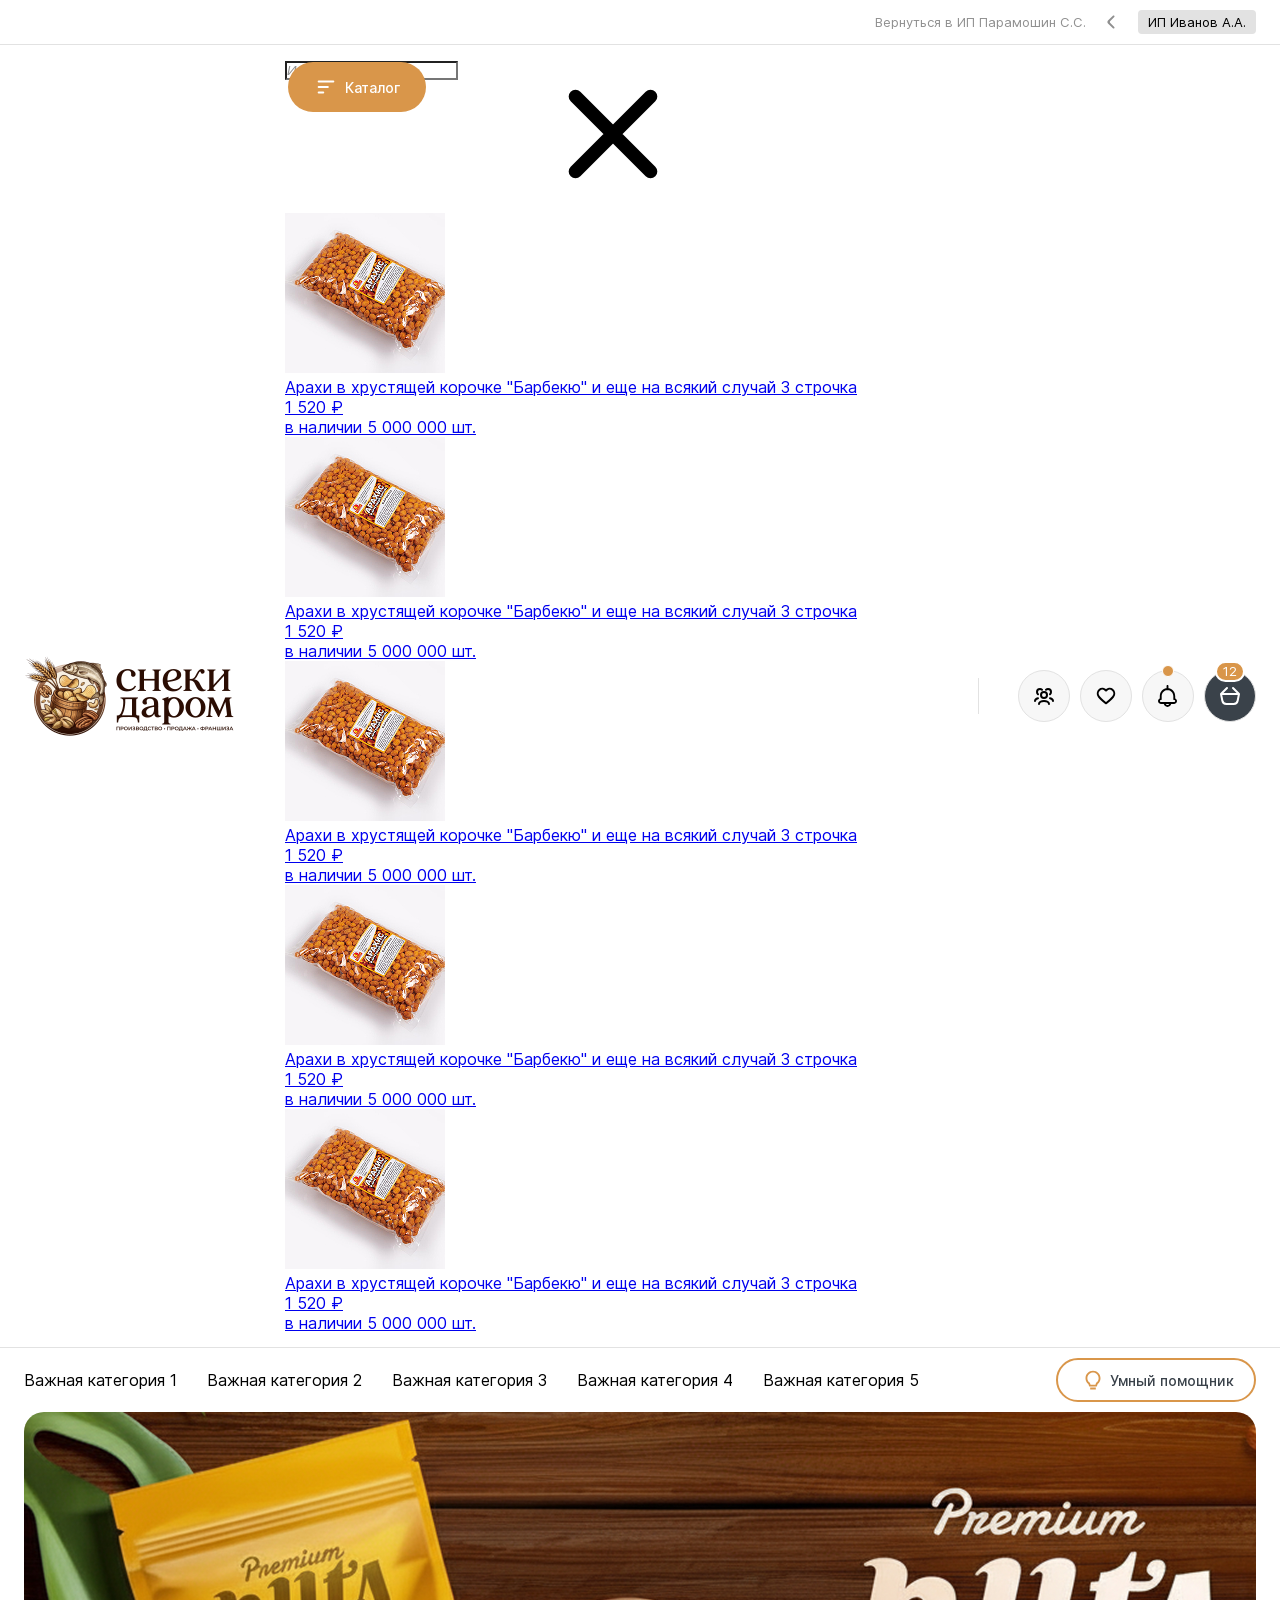
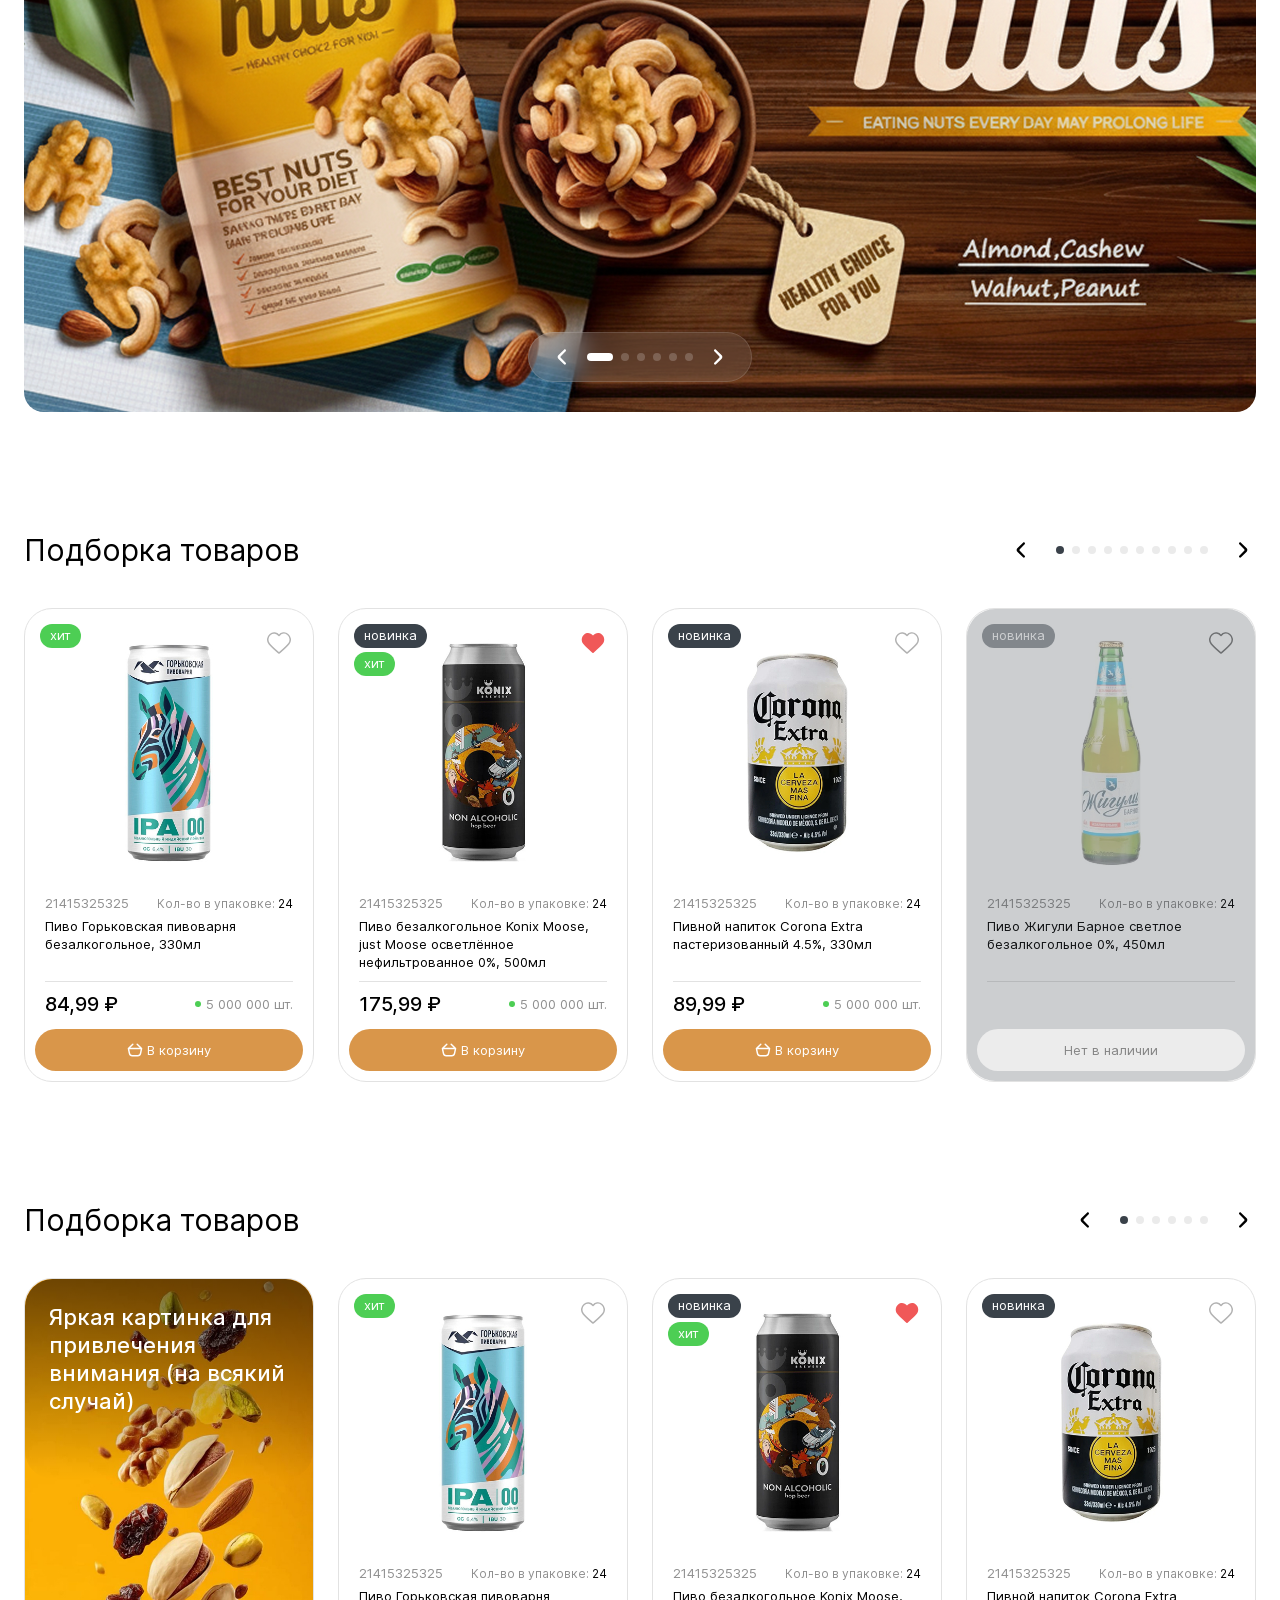
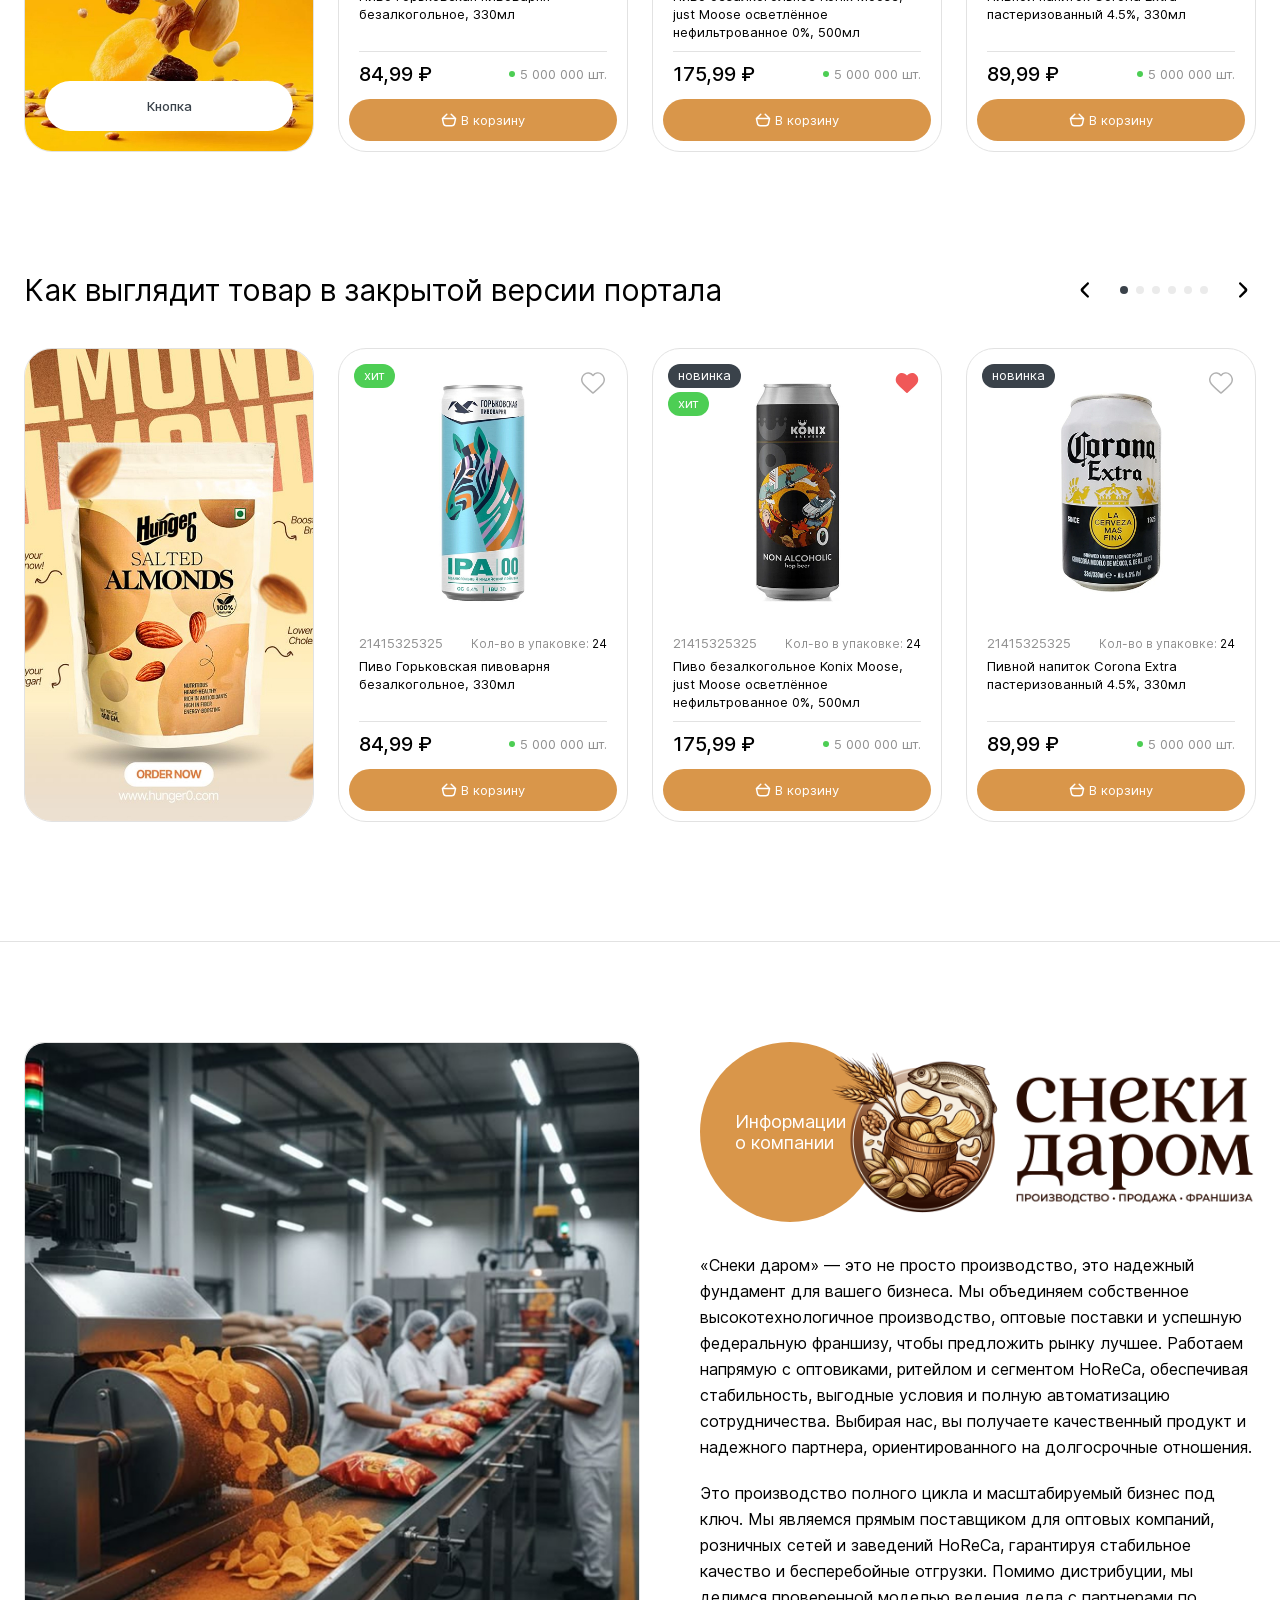
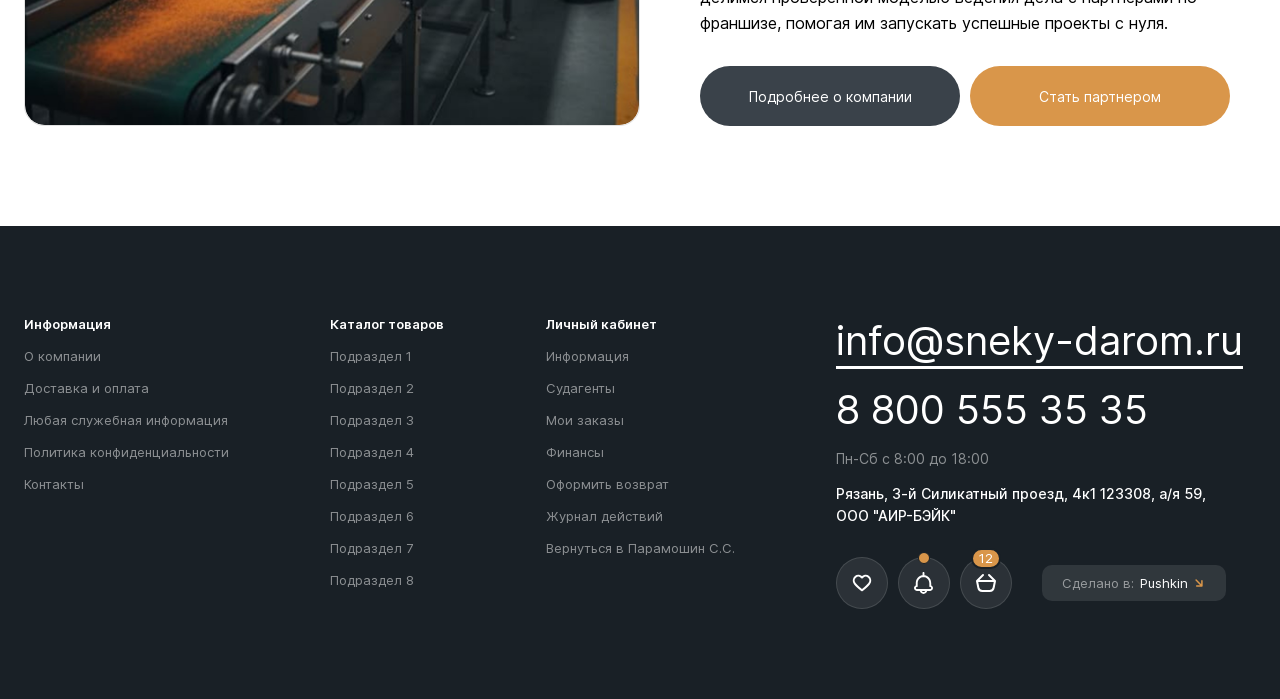
==== commit e0b63e5f: "Update" ====
--- a/index.html
+++ b/index.html
@@ -958,435 +958,703 @@
 						<div class="swiper">
 							<div class="swiper-wrapper">
 								<div class="swiper-slide">
-									<div class="product">
-										<div class="stickers">
-											<div class="sticker hit">хит</div>
-										</div>
-
-										<button class="favorite_btn">
-											<svg class="icon"><use xlink:href="images/sprite.svg#ic_favorite2"></use></svg>
-
-											<svg class="icon"><use xlink:href="images/sprite.svg#ic_favorite_fill"></use></svg>
-										</button>
-
-										<a href="/" class="image">
-											<picture class="thumb">
-												<img src="images/tmp/product_thumb1.jpg" alt="" loading="lazy">
-											</picture>
-										</a>
-
-										<div class="data">
-											<div class="info">
-												<div class="articul">21415325325</div>
-
-												<div class="quantity">Кол-во в упаковке: <span>24</span></div>
-											</div>
-
-											<div class="name">
-												<a href="/">Пиво Горьковская пивоварня безалкогольное, 330мл</a>
-											</div>
-
-											<div class="buy_info">
-												<div class="price">84,99 ₽</div>
-
-												<div class="available green">5 000 000 шт.</div>
-											</div>
-
-											<button class="buy_btn">
-												<svg class="icon"><use xlink:href="images/sprite.svg#ic_cart"></use></svg>
-
-												<span>В корзину</span>
+									<div class="product_wrap">
+										<div class="product">
+											<div class="stickers">
+												<div class="sticker hit">хит</div>
+											</div>
+
+											<button class="favorite_btn">
+												<svg class="icon"><use xlink:href="images/sprite.svg#ic_favorite2"></use></svg>
+
+												<svg class="icon"><use xlink:href="images/sprite.svg#ic_favorite_fill"></use></svg>
 											</button>
+
+											<a href="/" class="image">
+												<picture class="thumb">
+													<img src="images/tmp/product_thumb1.jpg" alt="" loading="lazy">
+												</picture>
+											</a>
+
+											<div class="data">
+												<div class="info">
+													<div class="articul">21415325325</div>
+
+													<div class="quantity">Кол-во в упаковке: <span>24</span></div>
+												</div>
+
+												<div class="name">
+													<a href="/">Пиво Горьковская пивоварня безалкогольное, 330мл</a>
+												</div>
+
+												<div class="buy_info">
+													<div class="price">84,99 ₽</div>
+
+													<div class="available green">5 000 000 шт.</div>
+												</div>
+
+												<button class="buy_btn">
+													<svg class="icon"><use xlink:href="images/sprite.svg#ic_cart"></use></svg>
+
+													<span>В корзину</span>
+												</button>
+
+												<div class="after_buy">
+													<div class="amount">
+														<button type="button" class="btn minus"></button>
+
+														<input type="text" value="15" class="input" data-minimum="1" data-maximum="9999" data-step="1" data-unit="" maxlength="4">
+
+														<button type="button" class="btn plus"></button>
+													</div>
+
+													<div class="total_price">1 200 000 ₽</div>
+												</div>
+											</div>
+										</div>
+
+										<div class="product_features">
+											<div class="items">
+												<div>Состав: мука пшеничная, масло растительное, соль, натуральные вкусоароматические добавки</div>
+
+												<div>Масса нетто: 150 г / 500 г / 3 кг (опт)</div>
+
+												<div>Срок годности: 6 месяцев.</div>
+
+												<div>Условия хранения: при t от 5 до 25 °C, относительной влажности не более 75%.</div>
+
+												<div>Упаковка: термосвариваемый пакет / гофрокороб (для опта)</div>
+
+												<div>Энергетическая ценность: 520 ккал / 100 г.</div>
+											</div>
 										</div>
 									</div>
 								</div>
 
 								<div class="swiper-slide">
-									<div class="product">
-										<div class="stickers">
-											<div class="sticker new">новинка</div>
-											<div class="sticker hit">хит</div>
-										</div>
-
-										<button class="favorite_btn active">
-											<svg class="icon"><use xlink:href="images/sprite.svg#ic_favorite2"></use></svg>
-
-											<svg class="icon"><use xlink:href="images/sprite.svg#ic_favorite_fill"></use></svg>
-										</button>
-
-										<a href="/" class="image">
-											<picture class="thumb">
-												<img src="images/tmp/product_thumb2.jpg" alt="" loading="lazy">
-											</picture>
-										</a>
-
-										<div class="data">
-											<div class="info">
-												<div class="articul">21415325325</div>
-
-												<div class="quantity">Кол-во в упаковке: <span>24</span></div>
-											</div>
-
-											<div class="name">
-												<a href="/">Пиво безалкогольное Konix Moose, just Moose осветлённое нефильтрованное 0%, 500мл</a>
-											</div>
-
-											<div class="buy_info">
-												<div class="price">175,99 ₽</div>
-
-												<div class="available green">5 000 000 шт.</div>
-											</div>
-
-											<button class="buy_btn">
-												<svg class="icon"><use xlink:href="images/sprite.svg#ic_cart"></use></svg>
-
-												<span>В корзину</span>
+									<div class="product_wrap">
+										<div class="product">
+											<div class="stickers">
+												<div class="sticker new">новинка</div>
+												<div class="sticker hit">хит</div>
+											</div>
+
+											<button class="favorite_btn active">
+												<svg class="icon"><use xlink:href="images/sprite.svg#ic_favorite2"></use></svg>
+
+												<svg class="icon"><use xlink:href="images/sprite.svg#ic_favorite_fill"></use></svg>
 											</button>
+
+											<a href="/" class="image">
+												<picture class="thumb">
+													<img src="images/tmp/product_thumb2.jpg" alt="" loading="lazy">
+												</picture>
+											</a>
+
+											<div class="data">
+												<div class="info">
+													<div class="articul">21415325325</div>
+
+													<div class="quantity">Кол-во в упаковке: <span>24</span></div>
+												</div>
+
+												<div class="name">
+													<a href="/">Пиво безалкогольное Konix Moose, just Moose осветлённое нефильтрованное 0%, 500мл</a>
+												</div>
+
+												<div class="buy_info">
+													<div class="price">175,99 ₽</div>
+
+													<div class="available green">5 000 000 шт.</div>
+												</div>
+
+												<button class="buy_btn">
+													<svg class="icon"><use xlink:href="images/sprite.svg#ic_cart"></use></svg>
+
+													<span>В корзину</span>
+												</button>
+
+												<div class="after_buy">
+													<div class="amount">
+														<button type="button" class="btn minus"></button>
+
+														<input type="text" value="15" class="input" data-minimum="1" data-maximum="9999" data-step="1" data-unit="" maxlength="4">
+
+														<button type="button" class="btn plus"></button>
+													</div>
+
+													<div class="total_price">1 200 000 ₽</div>
+												</div>
+											</div>
+										</div>
+
+										<div class="product_features">
+											<div class="items">
+												<div>Состав: мука пшеничная, масло растительное, соль, натуральные вкусоароматические добавки</div>
+
+												<div>Масса нетто: 150 г / 500 г / 3 кг (опт)</div>
+
+												<div>Срок годности: 6 месяцев.</div>
+
+												<div>Условия хранения: при t от 5 до 25 °C, относительной влажности не более 75%.</div>
+
+												<div>Упаковка: термосвариваемый пакет / гофрокороб (для опта)</div>
+
+												<div>Энергетическая ценность: 520 ккал / 100 г.</div>
+											</div>
 										</div>
 									</div>
 								</div>
 
 								<div class="swiper-slide">
-									<div class="product">
-										<div class="stickers">
-											<div class="sticker new">новинка</div>
-										</div>
-
-										<button class="favorite_btn">
-											<svg class="icon"><use xlink:href="images/sprite.svg#ic_favorite2"></use></svg>
-
-											<svg class="icon"><use xlink:href="images/sprite.svg#ic_favorite_fill"></use></svg>
-										</button>
-
-										<a href="/" class="image">
-											<picture class="thumb">
-												<img src="images/tmp/product_thumb3.jpg" alt="" loading="lazy">
-											</picture>
-										</a>
-
-										<div class="data">
-											<div class="info">
-												<div class="articul">21415325325</div>
-
-												<div class="quantity">Кол-во в упаковке: <span>24</span></div>
-											</div>
-
-											<div class="name">
-												<a href="/">Пивной напиток Corona Extra пастеризованный 4.5%, 330мл</a>
-											</div>
-
-											<div class="buy_info">
-												<div class="price">89,99 ₽</div>
-
-												<div class="available green">5 000 000 шт.</div>
-											</div>
-
-											<button class="buy_btn">
-												<svg class="icon"><use xlink:href="images/sprite.svg#ic_cart"></use></svg>
-
-												<span>В корзину</span>
+									<div class="product_wrap">
+										<div class="product">
+											<div class="stickers">
+												<div class="sticker new">новинка</div>
+											</div>
+
+											<button class="favorite_btn">
+												<svg class="icon"><use xlink:href="images/sprite.svg#ic_favorite2"></use></svg>
+
+												<svg class="icon"><use xlink:href="images/sprite.svg#ic_favorite_fill"></use></svg>
 											</button>
+
+											<a href="/" class="image">
+												<picture class="thumb">
+													<img src="images/tmp/product_thumb3.jpg" alt="" loading="lazy">
+												</picture>
+											</a>
+
+											<div class="data">
+												<div class="info">
+													<div class="articul">21415325325</div>
+
+													<div class="quantity">Кол-во в упаковке: <span>24</span></div>
+												</div>
+
+												<div class="name">
+													<a href="/">Пивной напиток Corona Extra пастеризованный 4.5%, 330мл</a>
+												</div>
+
+												<div class="buy_info">
+													<div class="price">89,99 ₽</div>
+
+													<div class="available green">5 000 000 шт.</div>
+												</div>
+
+												<button class="buy_btn">
+													<svg class="icon"><use xlink:href="images/sprite.svg#ic_cart"></use></svg>
+
+													<span>В корзину</span>
+												</button>
+
+												<div class="after_buy">
+													<div class="amount">
+														<button type="button" class="btn minus"></button>
+
+														<input type="text" value="15" class="input" data-minimum="1" data-maximum="9999" data-step="1" data-unit="" maxlength="4">
+
+														<button type="button" class="btn plus"></button>
+													</div>
+
+													<div class="total_price">1 200 000 ₽</div>
+												</div>
+											</div>
+										</div>
+
+										<div class="product_features">
+											<div class="items">
+												<div>Состав: мука пшеничная, масло растительное, соль, натуральные вкусоароматические добавки</div>
+
+												<div>Масса нетто: 150 г / 500 г / 3 кг (опт)</div>
+
+												<div>Срок годности: 6 месяцев.</div>
+
+												<div>Условия хранения: при t от 5 до 25 °C, относительной влажности не более 75%.</div>
+
+												<div>Упаковка: термосвариваемый пакет / гофрокороб (для опта)</div>
+
+												<div>Энергетическая ценность: 520 ккал / 100 г.</div>
+											</div>
 										</div>
 									</div>
 								</div>
 
 								<div class="swiper-slide">
-									<div class="product disabled">
-										<div class="stickers">
-											<div class="sticker new">новинка</div>
-										</div>
-
-										<button class="favorite_btn">
-											<svg class="icon"><use xlink:href="images/sprite.svg#ic_favorite2"></use></svg>
-
-											<svg class="icon"><use xlink:href="images/sprite.svg#ic_favorite_fill"></use></svg>
-										</button>
-
-										<a href="/" class="image">
-											<picture class="thumb">
-												<img src="images/tmp/product_thumb4.jpg" alt="" loading="lazy">
-											</picture>
-										</a>
-
-										<div class="data">
-											<div class="info">
-												<div class="articul">21415325325</div>
-
-												<div class="quantity">Кол-во в упаковке: <span>24</span></div>
-											</div>
-
-											<div class="name">
-												<a href="/">Пиво Жигули Барное светлое безалкогольное 0%, 450мл</a>
-											</div>
-
-											<div class="buy_info"></div>
-
-											<div class="not_availabel">Нет в наличии</div>
+									<div class="product_wrap">
+										<div class="product disabled">
+											<div class="stickers">
+												<div class="sticker new">новинка</div>
+											</div>
+
+											<button class="favorite_btn">
+												<svg class="icon"><use xlink:href="images/sprite.svg#ic_favorite2"></use></svg>
+
+												<svg class="icon"><use xlink:href="images/sprite.svg#ic_favorite_fill"></use></svg>
+											</button>
+
+											<a href="/" class="image">
+												<picture class="thumb">
+													<img src="images/tmp/product_thumb4.jpg" alt="" loading="lazy">
+												</picture>
+											</a>
+
+											<div class="data">
+												<div class="info">
+													<div class="articul">21415325325</div>
+
+													<div class="quantity">Кол-во в упаковке: <span>24</span></div>
+												</div>
+
+												<div class="name">
+													<a href="/">Пиво Жигули Барное светлое безалкогольное 0%, 450мл</a>
+												</div>
+
+												<div class="buy_info"></div>
+
+												<div class="not_availabel">Нет в наличии</div>
+											</div>
+										</div>
+
+										<div class="product_features">
+											<div class="items">
+												<div>Состав: мука пшеничная, масло растительное, соль, натуральные вкусоароматические добавки</div>
+
+												<div>Масса нетто: 150 г / 500 г / 3 кг (опт)</div>
+
+												<div>Срок годности: 6 месяцев.</div>
+
+												<div>Условия хранения: при t от 5 до 25 °C, относительной влажности не более 75%.</div>
+
+												<div>Упаковка: термосвариваемый пакет / гофрокороб (для опта)</div>
+
+												<div>Энергетическая ценность: 520 ккал / 100 г.</div>
+											</div>
 										</div>
 									</div>
 								</div>
 
 								<div class="swiper-slide">
-									<div class="product">
-										<div class="stickers">
-											<div class="sticker new">новинка</div>
-										</div>
-
-										<button class="favorite_btn">
-											<svg class="icon"><use xlink:href="images/sprite.svg#ic_favorite2"></use></svg>
-
-											<svg class="icon"><use xlink:href="images/sprite.svg#ic_favorite_fill"></use></svg>
-										</button>
-
-										<a href="/" class="image">
-											<picture class="thumb">
-												<img src="images/tmp/product_thumb5.jpg" alt="" loading="lazy">
-											</picture>
-										</a>
-
-										<div class="data">
-											<div class="info">
-												<div class="articul">21415325325</div>
-
-												<div class="quantity">Кол-во в упаковке: <span>24</span></div>
-											</div>
-
-											<div class="name">
-												<a href="/">Пиво Corona Cero безалкогольное 0%, 330мл</a>
-											</div>
-
-											<div class="buy_info">
-												<div class="price">177,99 ₽</div>
-
-												<div class="available green">5 000 000 шт.</div>
-											</div>
-
-											<button class="buy_btn">
-												<svg class="icon"><use xlink:href="images/sprite.svg#ic_cart"></use></svg>
-
-												<span>В корзину</span>
+									<div class="product_wrap">
+										<div class="product">
+											<div class="stickers">
+												<div class="sticker new">новинка</div>
+											</div>
+
+											<button class="favorite_btn">
+												<svg class="icon"><use xlink:href="images/sprite.svg#ic_favorite2"></use></svg>
+
+												<svg class="icon"><use xlink:href="images/sprite.svg#ic_favorite_fill"></use></svg>
 											</button>
+
+											<a href="/" class="image">
+												<picture class="thumb">
+													<img src="images/tmp/product_thumb5.jpg" alt="" loading="lazy">
+												</picture>
+											</a>
+
+											<div class="data">
+												<div class="info">
+													<div class="articul">21415325325</div>
+
+													<div class="quantity">Кол-во в упаковке: <span>24</span></div>
+												</div>
+
+												<div class="name">
+													<a href="/">Пиво Corona Cero безалкогольное 0%, 330мл</a>
+												</div>
+
+												<div class="buy_info">
+													<div class="price">177,99 ₽</div>
+
+													<div class="available green">5 000 000 шт.</div>
+												</div>
+
+												<button class="buy_btn">
+													<svg class="icon"><use xlink:href="images/sprite.svg#ic_cart"></use></svg>
+
+													<span>В корзину</span>
+												</button>
+
+												<div class="after_buy">
+													<div class="amount">
+														<button type="button" class="btn minus"></button>
+
+														<input type="text" value="15" class="input" data-minimum="1" data-maximum="9999" data-step="1" data-unit="" maxlength="4">
+
+														<button type="button" class="btn plus"></button>
+													</div>
+
+													<div class="total_price">1 200 000 ₽</div>
+												</div>
+											</div>
+										</div>
+
+										<div class="product_features">
+											<div class="items">
+												<div>Состав: мука пшеничная, масло растительное, соль, натуральные вкусоароматические добавки</div>
+
+												<div>Масса нетто: 150 г / 500 г / 3 кг (опт)</div>
+
+												<div>Срок годности: 6 месяцев.</div>
+
+												<div>Условия хранения: при t от 5 до 25 °C, относительной влажности не более 75%.</div>
+
+												<div>Упаковка: термосвариваемый пакет / гофрокороб (для опта)</div>
+
+												<div>Энергетическая ценность: 520 ккал / 100 г.</div>
+											</div>
 										</div>
 									</div>
 								</div>
 
 								<div class="swiper-slide">
-									<div class="product">
-										<div class="stickers">
-											<div class="sticker hit">хит</div>
-										</div>
-
-										<button class="favorite_btn">
-											<svg class="icon"><use xlink:href="images/sprite.svg#ic_favorite2"></use></svg>
-
-											<svg class="icon"><use xlink:href="images/sprite.svg#ic_favorite_fill"></use></svg>
-										</button>
-
-										<a href="/" class="image">
-											<picture class="thumb">
-												<img src="images/tmp/product_thumb1.jpg" alt="" loading="lazy">
-											</picture>
-										</a>
-
-										<div class="data">
-											<div class="info">
-												<div class="articul">21415325325</div>
-
-												<div class="quantity">Кол-во в упаковке: <span>24</span></div>
-											</div>
-
-											<div class="name">
-												<a href="/">Пиво Горьковская пивоварня безалкогольное, 330мл</a>
-											</div>
-
-											<div class="buy_info">
-												<div class="price">84,99 ₽</div>
-
-												<div class="available green">5 000 000 шт.</div>
-											</div>
-
-											<button class="buy_btn">
-												<svg class="icon"><use xlink:href="images/sprite.svg#ic_cart"></use></svg>
-
-												<span>В корзину</span>
+									<div class="product_wrap">
+										<div class="product">
+											<div class="stickers">
+												<div class="sticker hit">хит</div>
+											</div>
+
+											<button class="favorite_btn">
+												<svg class="icon"><use xlink:href="images/sprite.svg#ic_favorite2"></use></svg>
+
+												<svg class="icon"><use xlink:href="images/sprite.svg#ic_favorite_fill"></use></svg>
 											</button>
+
+											<a href="/" class="image">
+												<picture class="thumb">
+													<img src="images/tmp/product_thumb1.jpg" alt="" loading="lazy">
+												</picture>
+											</a>
+
+											<div class="data">
+												<div class="info">
+													<div class="articul">21415325325</div>
+
+													<div class="quantity">Кол-во в упаковке: <span>24</span></div>
+												</div>
+
+												<div class="name">
+													<a href="/">Пиво Горьковская пивоварня безалкогольное, 330мл</a>
+												</div>
+
+												<div class="buy_info">
+													<div class="price">84,99 ₽</div>
+
+													<div class="available green">5 000 000 шт.</div>
+												</div>
+
+												<button class="buy_btn">
+													<svg class="icon"><use xlink:href="images/sprite.svg#ic_cart"></use></svg>
+
+													<span>В корзину</span>
+												</button>
+
+												<div class="after_buy">
+													<div class="amount">
+														<button type="button" class="btn minus"></button>
+
+														<input type="text" value="15" class="input" data-minimum="1" data-maximum="9999" data-step="1" data-unit="" maxlength="4">
+
+														<button type="button" class="btn plus"></button>
+													</div>
+
+													<div class="total_price">1 200 000 ₽</div>
+												</div>
+											</div>
+										</div>
+
+										<div class="product_features">
+											<div class="items">
+												<div>Состав: мука пшеничная, масло растительное, соль, натуральные вкусоароматические добавки</div>
+
+												<div>Масса нетто: 150 г / 500 г / 3 кг (опт)</div>
+
+												<div>Срок годности: 6 месяцев.</div>
+
+												<div>Условия хранения: при t от 5 до 25 °C, относительной влажности не более 75%.</div>
+
+												<div>Упаковка: термосвариваемый пакет / гофрокороб (для опта)</div>
+
+												<div>Энергетическая ценность: 520 ккал / 100 г.</div>
+											</div>
 										</div>
 									</div>
 								</div>
 
 								<div class="swiper-slide">
-									<div class="product">
-										<div class="stickers">
-											<div class="sticker new">новинка</div>
-											<div class="sticker hit">хит</div>
-										</div>
-
-										<button class="favorite_btn active">
-											<svg class="icon"><use xlink:href="images/sprite.svg#ic_favorite2"></use></svg>
-
-											<svg class="icon"><use xlink:href="images/sprite.svg#ic_favorite_fill"></use></svg>
-										</button>
-
-										<a href="/" class="image">
-											<picture class="thumb">
-												<img src="images/tmp/product_thumb2.jpg" alt="" loading="lazy">
-											</picture>
-										</a>
-
-										<div class="data">
-											<div class="info">
-												<div class="articul">21415325325</div>
-
-												<div class="quantity">Кол-во в упаковке: <span>24</span></div>
-											</div>
-
-											<div class="name">
-												<a href="/">Пиво безалкогольное Konix Moose, just Moose осветлённое нефильтрованное 0%, 500мл</a>
-											</div>
-
-											<div class="buy_info">
-												<div class="price">175,99 ₽</div>
-
-												<div class="available green">5 000 000 шт.</div>
-											</div>
-
-											<button class="buy_btn">
-												<svg class="icon"><use xlink:href="images/sprite.svg#ic_cart"></use></svg>
-
-												<span>В корзину</span>
+									<div class="product_wrap">
+										<div class="product">
+											<div class="stickers">
+												<div class="sticker new">новинка</div>
+												<div class="sticker hit">хит</div>
+											</div>
+
+											<button class="favorite_btn active">
+												<svg class="icon"><use xlink:href="images/sprite.svg#ic_favorite2"></use></svg>
+
+												<svg class="icon"><use xlink:href="images/sprite.svg#ic_favorite_fill"></use></svg>
 											</button>
+
+											<a href="/" class="image">
+												<picture class="thumb">
+													<img src="images/tmp/product_thumb2.jpg" alt="" loading="lazy">
+												</picture>
+											</a>
+
+											<div class="data">
+												<div class="info">
+													<div class="articul">21415325325</div>
+
+													<div class="quantity">Кол-во в упаковке: <span>24</span></div>
+												</div>
+
+												<div class="name">
+													<a href="/">Пиво безалкогольное Konix Moose, just Moose осветлённое нефильтрованное 0%, 500мл</a>
+												</div>
+
+												<div class="buy_info">
+													<div class="price">175,99 ₽</div>
+
+													<div class="available green">5 000 000 шт.</div>
+												</div>
+
+												<button class="buy_btn">
+													<svg class="icon"><use xlink:href="images/sprite.svg#ic_cart"></use></svg>
+
+													<span>В корзину</span>
+												</button>
+
+												<div class="after_buy">
+													<div class="amount">
+														<button type="button" class="btn minus"></button>
+
+														<input type="text" value="15" class="input" data-minimum="1" data-maximum="9999" data-step="1" data-unit="" maxlength="4">
+
+														<button type="button" class="btn plus"></button>
+													</div>
+
+													<div class="total_price">1 200 000 ₽</div>
+												</div>
+											</div>
+										</div>
+
+										<div class="product_features">
+											<div class="items">
+												<div>Состав: мука пшеничная, масло растительное, соль, натуральные вкусоароматические добавки</div>
+
+												<div>Масса нетто: 150 г / 500 г / 3 кг (опт)</div>
+
+												<div>Срок годности: 6 месяцев.</div>
+
+												<div>Условия хранения: при t от 5 до 25 °C, относительной влажности не более 75%.</div>
+
+												<div>Упаковка: термосвариваемый пакет / гофрокороб (для опта)</div>
+
+												<div>Энергетическая ценность: 520 ккал / 100 г.</div>
+											</div>
 										</div>
 									</div>
 								</div>
 
 								<div class="swiper-slide">
-									<div class="product">
-										<div class="stickers">
-											<div class="sticker new">новинка</div>
-										</div>
-
-										<button class="favorite_btn">
-											<svg class="icon"><use xlink:href="images/sprite.svg#ic_favorite2"></use></svg>
-
-											<svg class="icon"><use xlink:href="images/sprite.svg#ic_favorite_fill"></use></svg>
-										</button>
-
-										<a href="/" class="image">
-											<picture class="thumb">
-												<img src="images/tmp/product_thumb3.jpg" alt="" loading="lazy">
-											</picture>
-										</a>
-
-										<div class="data">
-											<div class="info">
-												<div class="articul">21415325325</div>
-
-												<div class="quantity">Кол-во в упаковке: <span>24</span></div>
-											</div>
-
-											<div class="name">
-												<a href="/">Пивной напиток Corona Extra пастеризованный 4.5%, 330мл</a>
-											</div>
-
-											<div class="buy_info">
-												<div class="price">89,99 ₽</div>
-
-												<div class="available green">5 000 000 шт.</div>
-											</div>
-
-											<button class="buy_btn">
-												<svg class="icon"><use xlink:href="images/sprite.svg#ic_cart"></use></svg>
-
-												<span>В корзину</span>
+									<div class="product_wrap">
+										<div class="product">
+											<div class="stickers">
+												<div class="sticker new">новинка</div>
+											</div>
+
+											<button class="favorite_btn">
+												<svg class="icon"><use xlink:href="images/sprite.svg#ic_favorite2"></use></svg>
+
+												<svg class="icon"><use xlink:href="images/sprite.svg#ic_favorite_fill"></use></svg>
 											</button>
+
+											<a href="/" class="image">
+												<picture class="thumb">
+													<img src="images/tmp/product_thumb3.jpg" alt="" loading="lazy">
+												</picture>
+											</a>
+
+											<div class="data">
+												<div class="info">
+													<div class="articul">21415325325</div>
+
+													<div class="quantity">Кол-во в упаковке: <span>24</span></div>
+												</div>
+
+												<div class="name">
+													<a href="/">Пивной напиток Corona Extra пастеризованный 4.5%, 330мл</a>
+												</div>
+
+												<div class="buy_info">
+													<div class="price">89,99 ₽</div>
+
+													<div class="available green">5 000 000 шт.</div>
+												</div>
+
+												<button class="buy_btn">
+													<svg class="icon"><use xlink:href="images/sprite.svg#ic_cart"></use></svg>
+
+													<span>В корзину</span>
+												</button>
+
+												<div class="after_buy">
+													<div class="amount">
+														<button type="button" class="btn minus"></button>
+
+														<input type="text" value="15" class="input" data-minimum="1" data-maximum="9999" data-step="1" data-unit="" maxlength="4">
+
+														<button type="button" class="btn plus"></button>
+													</div>
+
+													<div class="total_price">1 200 000 ₽</div>
+												</div>
+											</div>
+										</div>
+
+										<div class="product_features">
+											<div class="items">
+												<div>Состав: мука пшеничная, масло растительное, соль, натуральные вкусоароматические добавки</div>
+
+												<div>Масса нетто: 150 г / 500 г / 3 кг (опт)</div>
+
+												<div>Срок годности: 6 месяцев.</div>
+
+												<div>Условия хранения: при t от 5 до 25 °C, относительной влажности не более 75%.</div>
+
+												<div>Упаковка: термосвариваемый пакет / гофрокороб (для опта)</div>
+
+												<div>Энергетическая ценность: 520 ккал / 100 г.</div>
+											</div>
 										</div>
 									</div>
 								</div>
 
 								<div class="swiper-slide">
-									<div class="product">
-										<div class="stickers">
-											<div class="sticker new">новинка</div>
-										</div>
-
-										<button class="favorite_btn">
-											<svg class="icon"><use xlink:href="images/sprite.svg#ic_favorite2"></use></svg>
-
-											<svg class="icon"><use xlink:href="images/sprite.svg#ic_favorite_fill"></use></svg>
-										</button>
-
-										<a href="/" class="image">
-											<picture class="thumb">
-												<img src="images/tmp/product_thumb4.jpg" alt="" loading="lazy">
-											</picture>
-										</a>
-
-										<div class="data">
-											<div class="info">
-												<div class="articul">21415325325</div>
-
-												<div class="quantity">Кол-во в упаковке: <span>24</span></div>
-											</div>
-
-											<div class="name">
-												<a href="/">Пиво Жигули Барное светлое безалкогольное 0%, 450мл</a>
-											</div>
-
-											<div class="buy_info">
-												<div class="price">89,99 ₽</div>
-
-												<div class="available green">5 000 000 шт.</div>
-											</div>
-
-											<button class="buy_btn">
-												<svg class="icon"><use xlink:href="images/sprite.svg#ic_cart"></use></svg>
-
-												<span>В корзину</span>
+									<div class="product_wrap">
+										<div class="product disabled">
+											<div class="stickers">
+												<div class="sticker new">новинка</div>
+											</div>
+
+											<button class="favorite_btn">
+												<svg class="icon"><use xlink:href="images/sprite.svg#ic_favorite2"></use></svg>
+
+												<svg class="icon"><use xlink:href="images/sprite.svg#ic_favorite_fill"></use></svg>
 											</button>
+
+											<a href="/" class="image">
+												<picture class="thumb">
+													<img src="images/tmp/product_thumb4.jpg" alt="" loading="lazy">
+												</picture>
+											</a>
+
+											<div class="data">
+												<div class="info">
+													<div class="articul">21415325325</div>
+
+													<div class="quantity">Кол-во в упаковке: <span>24</span></div>
+												</div>
+
+												<div class="name">
+													<a href="/">Пиво Жигули Барное светлое безалкогольное 0%, 450мл</a>
+												</div>
+
+												<div class="buy_info"></div>
+
+												<div class="not_availabel">Нет в наличии</div>
+											</div>
+										</div>
+
+										<div class="product_features">
+											<div class="items">
+												<div>Состав: мука пшеничная, масло растительное, соль, натуральные вкусоароматические добавки</div>
+
+												<div>Масса нетто: 150 г / 500 г / 3 кг (опт)</div>
+
+												<div>Срок годности: 6 месяцев.</div>
+
+												<div>Условия хранения: при t от 5 до 25 °C, относительной влажности не более 75%.</div>
+
+												<div>Упаковка: термосвариваемый пакет / гофрокороб (для опта)</div>
+
+												<div>Энергетическая ценность: 520 ккал / 100 г.</div>
+											</div>
 										</div>
 									</div>
 								</div>
 
 								<div class="swiper-slide">
-									<div class="product">
-										<div class="stickers">
-											<div class="sticker new">новинка</div>
-										</div>
-
-										<button class="favorite_btn">
-											<svg class="icon"><use xlink:href="images/sprite.svg#ic_favorite2"></use></svg>
-
-											<svg class="icon"><use xlink:href="images/sprite.svg#ic_favorite_fill"></use></svg>
-										</button>
-
-										<a href="/" class="image">
-											<picture class="thumb">
-												<img src="images/tmp/product_thumb5.jpg" alt="" loading="lazy">
-											</picture>
-										</a>
-
-										<div class="data">
-											<div class="info">
-												<div class="articul">21415325325</div>
-
-												<div class="quantity">Кол-во в упаковке: <span>24</span></div>
-											</div>
-
-											<div class="name">
-												<a href="/">Пиво Corona Cero безалкогольное 0%, 330мл</a>
-											</div>
-
-											<div class="buy_info">
-												<div class="price">177,99 ₽</div>
-
-												<div class="available green">5 000 000 шт.</div>
-											</div>
-
-											<button class="buy_btn">
-												<svg class="icon"><use xlink:href="images/sprite.svg#ic_cart"></use></svg>
-
-												<span>В корзину</span>
+									<div class="product_wrap">
+										<div class="product">
+											<div class="stickers">
+												<div class="sticker new">новинка</div>
+											</div>
+
+											<button class="favorite_btn">
+												<svg class="icon"><use xlink:href="images/sprite.svg#ic_favorite2"></use></svg>
+
+												<svg class="icon"><use xlink:href="images/sprite.svg#ic_favorite_fill"></use></svg>
 											</button>
+
+											<a href="/" class="image">
+												<picture class="thumb">
+													<img src="images/tmp/product_thumb5.jpg" alt="" loading="lazy">
+												</picture>
+											</a>
+
+											<div class="data">
+												<div class="info">
+													<div class="articul">21415325325</div>
+
+													<div class="quantity">Кол-во в упаковке: <span>24</span></div>
+												</div>
+
+												<div class="name">
+													<a href="/">Пиво Corona Cero безалкогольное 0%, 330мл</a>
+												</div>
+
+												<div class="buy_info">
+													<div class="price">177,99 ₽</div>
+
+													<div class="available green">5 000 000 шт.</div>
+												</div>
+
+												<button class="buy_btn">
+													<svg class="icon"><use xlink:href="images/sprite.svg#ic_cart"></use></svg>
+
+													<span>В корзину</span>
+												</button>
+
+												<div class="after_buy">
+													<div class="amount">
+														<button type="button" class="btn minus"></button>
+
+														<input type="text" value="15" class="input" data-minimum="1" data-maximum="9999" data-step="1" data-unit="" maxlength="4">
+
+														<button type="button" class="btn plus"></button>
+													</div>
+
+													<div class="total_price">1 200 000 ₽</div>
+												</div>
+											</div>
+										</div>
+
+										<div class="product_features">
+											<div class="items">
+												<div>Состав: мука пшеничная, масло растительное, соль, натуральные вкусоароматические добавки</div>
+
+												<div>Масса нетто: 150 г / 500 г / 3 кг (опт)</div>
+
+												<div>Срок годности: 6 месяцев.</div>
+
+												<div>Условия хранения: при t от 5 до 25 °C, относительной влажности не более 75%.</div>
+
+												<div>Упаковка: термосвариваемый пакет / гофрокороб (для опта)</div>
+
+												<div>Энергетическая ценность: 520 ккал / 100 г.</div>
+											</div>
 										</div>
 									</div>
 								</div>
@@ -1433,391 +1701,352 @@
 								</div>
 
 								<div class="swiper-slide">
-									<div class="product">
-										<div class="stickers">
-											<div class="sticker new">новинка</div>
-											<div class="sticker hit">хит</div>
-										</div>
-
-										<button class="favorite_btn active">
-											<svg class="icon"><use xlink:href="images/sprite.svg#ic_favorite2"></use></svg>
-
-											<svg class="icon"><use xlink:href="images/sprite.svg#ic_favorite_fill"></use></svg>
-										</button>
-
-										<a href="/" class="image">
-											<picture class="thumb">
-												<img src="images/tmp/product_thumb2.jpg" alt="" loading="lazy">
-											</picture>
-										</a>
-
-										<div class="data">
-											<div class="info">
-												<div class="articul">21415325325</div>
-
-												<div class="quantity">Кол-во в упаковке: <span>24</span></div>
-											</div>
-
-											<div class="name">
-												<a href="/">Пиво безалкогольное Konix Moose, just Moose осветлённое нефильтрованное 0%, 500мл</a>
-											</div>
-
-											<div class="buy_info">
-												<div class="price">175,99 ₽</div>
-
-												<div class="available green">5 000 000 шт.</div>
-											</div>
-
-											<button class="buy_btn">
-												<svg class="icon"><use xlink:href="images/sprite.svg#ic_cart"></use></svg>
-
-												<span>В корзину</span>
+									<div class="product_wrap">
+										<div class="product">
+											<div class="stickers">
+												<div class="sticker hit">хит</div>
+											</div>
+
+											<button class="favorite_btn">
+												<svg class="icon"><use xlink:href="images/sprite.svg#ic_favorite2"></use></svg>
+
+												<svg class="icon"><use xlink:href="images/sprite.svg#ic_favorite_fill"></use></svg>
 											</button>
+
+											<a href="/" class="image">
+												<picture class="thumb">
+													<img src="images/tmp/product_thumb1.jpg" alt="" loading="lazy">
+												</picture>
+											</a>
+
+											<div class="data">
+												<div class="info">
+													<div class="articul">21415325325</div>
+
+													<div class="quantity">Кол-во в упаковке: <span>24</span></div>
+												</div>
+
+												<div class="name">
+													<a href="/">Пиво Горьковская пивоварня безалкогольное, 330мл</a>
+												</div>
+
+												<div class="buy_info">
+													<div class="price">84,99 ₽</div>
+
+													<div class="available green">5 000 000 шт.</div>
+												</div>
+
+												<button class="buy_btn">
+													<svg class="icon"><use xlink:href="images/sprite.svg#ic_cart"></use></svg>
+
+													<span>В корзину</span>
+												</button>
+
+												<div class="after_buy">
+													<div class="amount">
+														<button type="button" class="btn minus"></button>
+
+														<input type="text" value="15" class="input" data-minimum="1" data-maximum="9999" data-step="1" data-unit="" maxlength="4">
+
+														<button type="button" class="btn plus"></button>
+													</div>
+
+													<div class="total_price">1 200 000 ₽</div>
+												</div>
+											</div>
+										</div>
+
+										<div class="product_features">
+											<div class="items">
+												<div>Состав: мука пшеничная, масло растительное, соль, натуральные вкусоароматические добавки</div>
+
+												<div>Масса нетто: 150 г / 500 г / 3 кг (опт)</div>
+
+												<div>Срок годности: 6 месяцев.</div>
+
+												<div>Условия хранения: при t от 5 до 25 °C, относительной влажности не более 75%.</div>
+
+												<div>Упаковка: термосвариваемый пакет / гофрокороб (для опта)</div>
+
+												<div>Энергетическая ценность: 520 ккал / 100 г.</div>
+											</div>
 										</div>
 									</div>
 								</div>
 
 								<div class="swiper-slide">
-									<div class="product">
-										<div class="stickers">
-											<div class="sticker new">новинка</div>
-										</div>
-
-										<button class="favorite_btn">
-											<svg class="icon"><use xlink:href="images/sprite.svg#ic_favorite2"></use></svg>
-
-											<svg class="icon"><use xlink:href="images/sprite.svg#ic_favorite_fill"></use></svg>
-										</button>
-
-										<a href="/" class="image">
-											<picture class="thumb">
-												<img src="images/tmp/product_thumb3.jpg" alt="" loading="lazy">
-											</picture>
-										</a>
-
-										<div class="data">
-											<div class="info">
-												<div class="articul">21415325325</div>
-
-												<div class="quantity">Кол-во в упаковке: <span>24</span></div>
-											</div>
-
-											<div class="name">
-												<a href="/">Пивной напиток Corona Extra пастеризованный 4.5%, 330мл</a>
-											</div>
-
-											<div class="buy_info">
-												<div class="price">89,99 ₽</div>
-
-												<div class="available green">5 000 000 шт.</div>
-											</div>
-
-											<button class="buy_btn">
-												<svg class="icon"><use xlink:href="images/sprite.svg#ic_cart"></use></svg>
-
-												<span>В корзину</span>
+									<div class="product_wrap">
+										<div class="product">
+											<div class="stickers">
+												<div class="sticker new">новинка</div>
+												<div class="sticker hit">хит</div>
+											</div>
+
+											<button class="favorite_btn active">
+												<svg class="icon"><use xlink:href="images/sprite.svg#ic_favorite2"></use></svg>
+
+												<svg class="icon"><use xlink:href="images/sprite.svg#ic_favorite_fill"></use></svg>
 											</button>
+
+											<a href="/" class="image">
+												<picture class="thumb">
+													<img src="images/tmp/product_thumb2.jpg" alt="" loading="lazy">
+												</picture>
+											</a>
+
+											<div class="data">
+												<div class="info">
+													<div class="articul">21415325325</div>
+
+													<div class="quantity">Кол-во в упаковке: <span>24</span></div>
+												</div>
+
+												<div class="name">
+													<a href="/">Пиво безалкогольное Konix Moose, just Moose осветлённое нефильтрованное 0%, 500мл</a>
+												</div>
+
+												<div class="buy_info">
+													<div class="price">175,99 ₽</div>
+
+													<div class="available green">5 000 000 шт.</div>
+												</div>
+
+												<button class="buy_btn">
+													<svg class="icon"><use xlink:href="images/sprite.svg#ic_cart"></use></svg>
+
+													<span>В корзину</span>
+												</button>
+
+												<div class="after_buy">
+													<div class="amount">
+														<button type="button" class="btn minus"></button>
+
+														<input type="text" value="15" class="input" data-minimum="1" data-maximum="9999" data-step="1" data-unit="" maxlength="4">
+
+														<button type="button" class="btn plus"></button>
+													</div>
+
+													<div class="total_price">1 200 000 ₽</div>
+												</div>
+											</div>
+										</div>
+
+										<div class="product_features">
+											<div class="items">
+												<div>Состав: мука пшеничная, масло растительное, соль, натуральные вкусоароматические добавки</div>
+
+												<div>Масса нетто: 150 г / 500 г / 3 кг (опт)</div>
+
+												<div>Срок годности: 6 месяцев.</div>
+
+												<div>Условия хранения: при t от 5 до 25 °C, относительной влажности не более 75%.</div>
+
+												<div>Упаковка: термосвариваемый пакет / гофрокороб (для опта)</div>
+
+												<div>Энергетическая ценность: 520 ккал / 100 г.</div>
+											</div>
 										</div>
 									</div>
 								</div>
 
 								<div class="swiper-slide">
-									<div class="product disabled">
-										<div class="stickers">
-											<div class="sticker new">новинка</div>
-										</div>
-
-										<button class="favorite_btn">
-											<svg class="icon"><use xlink:href="images/sprite.svg#ic_favorite2"></use></svg>
-
-											<svg class="icon"><use xlink:href="images/sprite.svg#ic_favorite_fill"></use></svg>
-										</button>
-
-										<a href="/" class="image">
-											<picture class="thumb">
-												<img src="images/tmp/product_thumb4.jpg" alt="" loading="lazy">
-											</picture>
-										</a>
-
-										<div class="data">
-											<div class="info">
-												<div class="articul">21415325325</div>
-
-												<div class="quantity">Кол-во в упаковке: <span>24</span></div>
-											</div>
-
-											<div class="name">
-												<a href="/">Пиво Жигули Барное светлое безалкогольное 0%, 450мл</a>
-											</div>
-
-											<div class="buy_info"></div>
-
-											<div class="not_availabel">Нет в наличии</div>
+									<div class="product_wrap">
+										<div class="product">
+											<div class="stickers">
+												<div class="sticker new">новинка</div>
+											</div>
+
+											<button class="favorite_btn">
+												<svg class="icon"><use xlink:href="images/sprite.svg#ic_favorite2"></use></svg>
+
+												<svg class="icon"><use xlink:href="images/sprite.svg#ic_favorite_fill"></use></svg>
+											</button>
+
+											<a href="/" class="image">
+												<picture class="thumb">
+													<img src="images/tmp/product_thumb3.jpg" alt="" loading="lazy">
+												</picture>
+											</a>
+
+											<div class="data">
+												<div class="info">
+													<div class="articul">21415325325</div>
+
+													<div class="quantity">Кол-во в упаковке: <span>24</span></div>
+												</div>
+
+												<div class="name">
+													<a href="/">Пивной напиток Corona Extra пастеризованный 4.5%, 330мл</a>
+												</div>
+
+												<div class="buy_info">
+													<div class="price">89,99 ₽</div>
+
+													<div class="available green">5 000 000 шт.</div>
+												</div>
+
+												<button class="buy_btn">
+													<svg class="icon"><use xlink:href="images/sprite.svg#ic_cart"></use></svg>
+
+													<span>В корзину</span>
+												</button>
+
+												<div class="after_buy">
+													<div class="amount">
+														<button type="button" class="btn minus"></button>
+
+														<input type="text" value="15" class="input" data-minimum="1" data-maximum="9999" data-step="1" data-unit="" maxlength="4">
+
+														<button type="button" class="btn plus"></button>
+													</div>
+
+													<div class="total_price">1 200 000 ₽</div>
+												</div>
+											</div>
+										</div>
+
+										<div class="product_features">
+											<div class="items">
+												<div>Состав: мука пшеничная, масло растительное, соль, натуральные вкусоароматические добавки</div>
+
+												<div>Масса нетто: 150 г / 500 г / 3 кг (опт)</div>
+
+												<div>Срок годности: 6 месяцев.</div>
+
+												<div>Условия хранения: при t от 5 до 25 °C, относительной влажности не более 75%.</div>
+
+												<div>Упаковка: термосвариваемый пакет / гофрокороб (для опта)</div>
+
+												<div>Энергетическая ценность: 520 ккал / 100 г.</div>
+											</div>
 										</div>
 									</div>
 								</div>
 
 								<div class="swiper-slide">
-									<div class="product">
-										<div class="stickers">
-											<div class="sticker new">новинка</div>
-										</div>
-
-										<button class="favorite_btn">
-											<svg class="icon"><use xlink:href="images/sprite.svg#ic_favorite2"></use></svg>
-
-											<svg class="icon"><use xlink:href="images/sprite.svg#ic_favorite_fill"></use></svg>
-										</button>
-
-										<a href="/" class="image">
-											<picture class="thumb">
-												<img src="images/tmp/product_thumb5.jpg" alt="" loading="lazy">
-											</picture>
-										</a>
-
-										<div class="data">
-											<div class="info">
-												<div class="articul">21415325325</div>
-
-												<div class="quantity">Кол-во в упаковке: <span>24</span></div>
-											</div>
-
-											<div class="name">
-												<a href="/">Пиво Corona Cero безалкогольное 0%, 330мл</a>
-											</div>
-
-											<div class="buy_info">
-												<div class="price">177,99 ₽</div>
-
-												<div class="available green">5 000 000 шт.</div>
-											</div>
-
-											<button class="buy_btn">
-												<svg class="icon"><use xlink:href="images/sprite.svg#ic_cart"></use></svg>
-
-												<span>В корзину</span>
+									<div class="product_wrap">
+										<div class="product disabled">
+											<div class="stickers">
+												<div class="sticker new">новинка</div>
+											</div>
+
+											<button class="favorite_btn">
+												<svg class="icon"><use xlink:href="images/sprite.svg#ic_favorite2"></use></svg>
+
+												<svg class="icon"><use xlink:href="images/sprite.svg#ic_favorite_fill"></use></svg>
 											</button>
+
+											<a href="/" class="image">
+												<picture class="thumb">
+													<img src="images/tmp/product_thumb4.jpg" alt="" loading="lazy">
+												</picture>
+											</a>
+
+											<div class="data">
+												<div class="info">
+													<div class="articul">21415325325</div>
+
+													<div class="quantity">Кол-во в упаковке: <span>24</span></div>
+												</div>
+
+												<div class="name">
+													<a href="/">Пиво Жигули Барное светлое безалкогольное 0%, 450мл</a>
+												</div>
+
+												<div class="buy_info"></div>
+
+												<div class="not_availabel">Нет в наличии</div>
+											</div>
+										</div>
+
+										<div class="product_features">
+											<div class="items">
+												<div>Состав: мука пшеничная, масло растительное, соль, натуральные вкусоароматические добавки</div>
+
+												<div>Масса нетто: 150 г / 500 г / 3 кг (опт)</div>
+
+												<div>Срок годности: 6 месяцев.</div>
+
+												<div>Условия хранения: при t от 5 до 25 °C, относительной влажности не более 75%.</div>
+
+												<div>Упаковка: термосвариваемый пакет / гофрокороб (для опта)</div>
+
+												<div>Энергетическая ценность: 520 ккал / 100 г.</div>
+											</div>
 										</div>
 									</div>
 								</div>
 
 								<div class="swiper-slide">
-									<div class="product">
-										<div class="stickers">
-											<div class="sticker hit">хит</div>
-										</div>
-
-										<button class="favorite_btn">
-											<svg class="icon"><use xlink:href="images/sprite.svg#ic_favorite2"></use></svg>
-
-											<svg class="icon"><use xlink:href="images/sprite.svg#ic_favorite_fill"></use></svg>
-										</button>
-
-										<a href="/" class="image">
-											<picture class="thumb">
-												<img src="images/tmp/product_thumb1.jpg" alt="" loading="lazy">
-											</picture>
-										</a>
-
-										<div class="data">
-											<div class="info">
-												<div class="articul">21415325325</div>
-
-												<div class="quantity">Кол-во в упаковке: <span>24</span></div>
-											</div>
-
-											<div class="name">
-												<a href="/">Пиво Горьковская пивоварня безалкогольное, 330мл</a>
-											</div>
-
-											<div class="buy_info">
-												<div class="price">84,99 ₽</div>
-
-												<div class="available green">5 000 000 шт.</div>
-											</div>
-
-											<button class="buy_btn">
-												<svg class="icon"><use xlink:href="images/sprite.svg#ic_cart"></use></svg>
-
-												<span>В корзину</span>
+									<div class="product_wrap">
+										<div class="product">
+											<div class="stickers">
+												<div class="sticker new">новинка</div>
+											</div>
+
+											<button class="favorite_btn">
+												<svg class="icon"><use xlink:href="images/sprite.svg#ic_favorite2"></use></svg>
+
+												<svg class="icon"><use xlink:href="images/sprite.svg#ic_favorite_fill"></use></svg>
 											</button>
-										</div>
-									</div>
-								</div>
-
-								<div class="swiper-slide">
-									<div class="product">
-										<div class="stickers">
-											<div class="sticker new">новинка</div>
-											<div class="sticker hit">хит</div>
-										</div>
-
-										<button class="favorite_btn active">
-											<svg class="icon"><use xlink:href="images/sprite.svg#ic_favorite2"></use></svg>
-
-											<svg class="icon"><use xlink:href="images/sprite.svg#ic_favorite_fill"></use></svg>
-										</button>
-
-										<a href="/" class="image">
-											<picture class="thumb">
-												<img src="images/tmp/product_thumb2.jpg" alt="" loading="lazy">
-											</picture>
-										</a>
-
-										<div class="data">
-											<div class="info">
-												<div class="articul">21415325325</div>
-
-												<div class="quantity">Кол-во в упаковке: <span>24</span></div>
-											</div>
-
-											<div class="name">
-												<a href="/">Пиво безалкогольное Konix Moose, just Moose осветлённое нефильтрованное 0%, 500мл</a>
-											</div>
-
-											<div class="buy_info">
-												<div class="price">175,99 ₽</div>
-
-												<div class="available green">5 000 000 шт.</div>
-											</div>
-
-											<button class="buy_btn">
-												<svg class="icon"><use xlink:href="images/sprite.svg#ic_cart"></use></svg>
-
-												<span>В корзину</span>
-											</button>
-										</div>
-									</div>
-								</div>
-
-								<div class="swiper-slide">
-									<div class="product">
-										<div class="stickers">
-											<div class="sticker new">новинка</div>
-										</div>
-
-										<button class="favorite_btn">
-											<svg class="icon"><use xlink:href="images/sprite.svg#ic_favorite2"></use></svg>
-
-											<svg class="icon"><use xlink:href="images/sprite.svg#ic_favorite_fill"></use></svg>
-										</button>
-
-										<a href="/" class="image">
-											<picture class="thumb">
-												<img src="images/tmp/product_thumb3.jpg" alt="" loading="lazy">
-											</picture>
-										</a>
-
-										<div class="data">
-											<div class="info">
-												<div class="articul">21415325325</div>
-
-												<div class="quantity">Кол-во в упаковке: <span>24</span></div>
-											</div>
-
-											<div class="name">
-												<a href="/">Пивной напиток Corona Extra пастеризованный 4.5%, 330мл</a>
-											</div>
-
-											<div class="buy_info">
-												<div class="price">89,99 ₽</div>
-
-												<div class="available green">5 000 000 шт.</div>
-											</div>
-
-											<button class="buy_btn">
-												<svg class="icon"><use xlink:href="images/sprite.svg#ic_cart"></use></svg>
-
-												<span>В корзину</span>
-											</button>
-										</div>
-									</div>
-								</div>
-
-								<div class="swiper-slide">
-									<div class="product">
-										<div class="stickers">
-											<div class="sticker new">новинка</div>
-										</div>
-
-										<button class="favorite_btn">
-											<svg class="icon"><use xlink:href="images/sprite.svg#ic_favorite2"></use></svg>
-
-											<svg class="icon"><use xlink:href="images/sprite.svg#ic_favorite_fill"></use></svg>
-										</button>
-
-										<a href="/" class="image">
-											<picture class="thumb">
-												<img src="images/tmp/product_thumb4.jpg" alt="" loading="lazy">
-											</picture>
-										</a>
-
-										<div class="data">
-											<div class="info">
-												<div class="articul">21415325325</div>
-
-												<div class="quantity">Кол-во в упаковке: <span>24</span></div>
-											</div>
-
-											<div class="name">
-												<a href="/">Пиво Жигули Барное светлое безалкогольное 0%, 450мл</a>
-											</div>
-
-											<div class="buy_info">
-												<div class="price">89,99 ₽</div>
-
-												<div class="available green">5 000 000 шт.</div>
-											</div>
-
-											<button class="buy_btn">
-												<svg class="icon"><use xlink:href="images/sprite.svg#ic_cart"></use></svg>
-
-												<span>В корзину</span>
-											</button>
-										</div>
-									</div>
-								</div>
-
-								<div class="swiper-slide">
-									<div class="product">
-										<div class="stickers">
-											<div class="sticker new">новинка</div>
-										</div>
-
-										<button class="favorite_btn">
-											<svg class="icon"><use xlink:href="images/sprite.svg#ic_favorite2"></use></svg>
-
-											<svg class="icon"><use xlink:href="images/sprite.svg#ic_favorite_fill"></use></svg>
-										</button>
-
-										<a href="/" class="image">
-											<picture class="thumb">
-												<img src="images/tmp/product_thumb5.jpg" alt="" loading="lazy">
-											</picture>
-										</a>
-
-										<div class="data">
-											<div class="info">
-												<div class="articul">21415325325</div>
-
-												<div class="quantity">Кол-во в упаковке: <span>24</span></div>
-											</div>
-
-											<div class="name">
-												<a href="/">Пиво Corona Cero безалкогольное 0%, 330мл</a>
-											</div>
-
-											<div class="buy_info">
-												<div class="price">177,99 ₽</div>
-
-												<div class="available green">5 000 000 шт.</div>
-											</div>
-
-											<button class="buy_btn">
-												<svg class="icon"><use xlink:href="images/sprite.svg#ic_cart"></use></svg>
-
-												<span>В корзину</span>
-											</button>
+
+											<a href="/" class="image">
+												<picture class="thumb">
+													<img src="images/tmp/product_thumb5.jpg" alt="" loading="lazy">
+												</picture>
+											</a>
+
+											<div class="data">
+												<div class="info">
+													<div class="articul">21415325325</div>
+
+													<div class="quantity">Кол-во в упаковке: <span>24</span></div>
+												</div>
+
+												<div class="name">
+													<a href="/">Пиво Corona Cero безалкогольное 0%, 330мл</a>
+												</div>
+
+												<div class="buy_info">
+													<div class="price">177,99 ₽</div>
+
+													<div class="available green">5 000 000 шт.</div>
+												</div>
+
+												<button class="buy_btn">
+													<svg class="icon"><use xlink:href="images/sprite.svg#ic_cart"></use></svg>
+
+													<span>В корзину</span>
+												</button>
+
+												<div class="after_buy">
+													<div class="amount">
+														<button type="button" class="btn minus"></button>
+
+														<input type="text" value="15" class="input" data-minimum="1" data-maximum="9999" data-step="1" data-unit="" maxlength="4">
+
+														<button type="button" class="btn plus"></button>
+													</div>
+
+													<div class="total_price">1 200 000 ₽</div>
+												</div>
+											</div>
+										</div>
+
+										<div class="product_features">
+											<div class="items">
+												<div>Состав: мука пшеничная, масло растительное, соль, натуральные вкусоароматические добавки</div>
+
+												<div>Масса нетто: 150 г / 500 г / 3 кг (опт)</div>
+
+												<div>Срок годности: 6 месяцев.</div>
+
+												<div>Условия хранения: при t от 5 до 25 °C, относительной влажности не более 75%.</div>
+
+												<div>Упаковка: термосвариваемый пакет / гофрокороб (для опта)</div>
+
+												<div>Энергетическая ценность: 520 ккал / 100 г.</div>
+											</div>
 										</div>
 									</div>
 								</div>
@@ -1860,391 +2089,352 @@
 								</div>
 
 								<div class="swiper-slide">
-									<div class="product">
-										<div class="stickers">
-											<div class="sticker new">новинка</div>
-											<div class="sticker hit">хит</div>
-										</div>
-
-										<button class="favorite_btn active">
-											<svg class="icon"><use xlink:href="images/sprite.svg#ic_favorite2"></use></svg>
-
-											<svg class="icon"><use xlink:href="images/sprite.svg#ic_favorite_fill"></use></svg>
-										</button>
-
-										<a href="/" class="image">
-											<picture class="thumb">
-												<img src="images/tmp/product_thumb2.jpg" alt="" loading="lazy">
-											</picture>
-										</a>
-
-										<div class="data">
-											<div class="info">
-												<div class="articul">21415325325</div>
-
-												<div class="quantity">Кол-во в упаковке: <span>24</span></div>
-											</div>
-
-											<div class="name">
-												<a href="/">Пиво безалкогольное Konix Moose, just Moose осветлённое нефильтрованное 0%, 500мл</a>
-											</div>
-
-											<div class="buy_info">
-												<div class="price">175,99 ₽</div>
-
-												<div class="available green">5 000 000 шт.</div>
-											</div>
-
-											<button class="buy_btn">
-												<svg class="icon"><use xlink:href="images/sprite.svg#ic_cart"></use></svg>
-
-												<span>В корзину</span>
+									<div class="product_wrap">
+										<div class="product">
+											<div class="stickers">
+												<div class="sticker hit">хит</div>
+											</div>
+
+											<button class="favorite_btn">
+												<svg class="icon"><use xlink:href="images/sprite.svg#ic_favorite2"></use></svg>
+
+												<svg class="icon"><use xlink:href="images/sprite.svg#ic_favorite_fill"></use></svg>
 											</button>
+
+											<a href="/" class="image">
+												<picture class="thumb">
+													<img src="images/tmp/product_thumb1.jpg" alt="" loading="lazy">
+												</picture>
+											</a>
+
+											<div class="data">
+												<div class="info">
+													<div class="articul">21415325325</div>
+
+													<div class="quantity">Кол-во в упаковке: <span>24</span></div>
+												</div>
+
+												<div class="name">
+													<a href="/">Пиво Горьковская пивоварня безалкогольное, 330мл</a>
+												</div>
+
+												<div class="buy_info">
+													<div class="price">84,99 ₽</div>
+
+													<div class="available green">5 000 000 шт.</div>
+												</div>
+
+												<button class="buy_btn">
+													<svg class="icon"><use xlink:href="images/sprite.svg#ic_cart"></use></svg>
+
+													<span>В корзину</span>
+												</button>
+
+												<div class="after_buy">
+													<div class="amount">
+														<button type="button" class="btn minus"></button>
+
+														<input type="text" value="15" class="input" data-minimum="1" data-maximum="9999" data-step="1" data-unit="" maxlength="4">
+
+														<button type="button" class="btn plus"></button>
+													</div>
+
+													<div class="total_price">1 200 000 ₽</div>
+												</div>
+											</div>
+										</div>
+
+										<div class="product_features">
+											<div class="items">
+												<div>Состав: мука пшеничная, масло растительное, соль, натуральные вкусоароматические добавки</div>
+
+												<div>Масса нетто: 150 г / 500 г / 3 кг (опт)</div>
+
+												<div>Срок годности: 6 месяцев.</div>
+
+												<div>Условия хранения: при t от 5 до 25 °C, относительной влажности не более 75%.</div>
+
+												<div>Упаковка: термосвариваемый пакет / гофрокороб (для опта)</div>
+
+												<div>Энергетическая ценность: 520 ккал / 100 г.</div>
+											</div>
 										</div>
 									</div>
 								</div>
 
 								<div class="swiper-slide">
-									<div class="product">
-										<div class="stickers">
-											<div class="sticker new">новинка</div>
-										</div>
-
-										<button class="favorite_btn">
-											<svg class="icon"><use xlink:href="images/sprite.svg#ic_favorite2"></use></svg>
-
-											<svg class="icon"><use xlink:href="images/sprite.svg#ic_favorite_fill"></use></svg>
-										</button>
-
-										<a href="/" class="image">
-											<picture class="thumb">
-												<img src="images/tmp/product_thumb3.jpg" alt="" loading="lazy">
-											</picture>
-										</a>
-
-										<div class="data">
-											<div class="info">
-												<div class="articul">21415325325</div>
-
-												<div class="quantity">Кол-во в упаковке: <span>24</span></div>
-											</div>
-
-											<div class="name">
-												<a href="/">Пивной напиток Corona Extra пастеризованный 4.5%, 330мл</a>
-											</div>
-
-											<div class="buy_info">
-												<div class="price">89,99 ₽</div>
-
-												<div class="available green">5 000 000 шт.</div>
-											</div>
-
-											<button class="buy_btn">
-												<svg class="icon"><use xlink:href="images/sprite.svg#ic_cart"></use></svg>
-
-												<span>В корзину</span>
+									<div class="product_wrap">
+										<div class="product">
+											<div class="stickers">
+												<div class="sticker new">новинка</div>
+												<div class="sticker hit">хит</div>
+											</div>
+
+											<button class="favorite_btn active">
+												<svg class="icon"><use xlink:href="images/sprite.svg#ic_favorite2"></use></svg>
+
+												<svg class="icon"><use xlink:href="images/sprite.svg#ic_favorite_fill"></use></svg>
 											</button>
+
+											<a href="/" class="image">
+												<picture class="thumb">
+													<img src="images/tmp/product_thumb2.jpg" alt="" loading="lazy">
+												</picture>
+											</a>
+
+											<div class="data">
+												<div class="info">
+													<div class="articul">21415325325</div>
+
+													<div class="quantity">Кол-во в упаковке: <span>24</span></div>
+												</div>
+
+												<div class="name">
+													<a href="/">Пиво безалкогольное Konix Moose, just Moose осветлённое нефильтрованное 0%, 500мл</a>
+												</div>
+
+												<div class="buy_info">
+													<div class="price">175,99 ₽</div>
+
+													<div class="available green">5 000 000 шт.</div>
+												</div>
+
+												<button class="buy_btn">
+													<svg class="icon"><use xlink:href="images/sprite.svg#ic_cart"></use></svg>
+
+													<span>В корзину</span>
+												</button>
+
+												<div class="after_buy">
+													<div class="amount">
+														<button type="button" class="btn minus"></button>
+
+														<input type="text" value="15" class="input" data-minimum="1" data-maximum="9999" data-step="1" data-unit="" maxlength="4">
+
+														<button type="button" class="btn plus"></button>
+													</div>
+
+													<div class="total_price">1 200 000 ₽</div>
+												</div>
+											</div>
+										</div>
+
+										<div class="product_features">
+											<div class="items">
+												<div>Состав: мука пшеничная, масло растительное, соль, натуральные вкусоароматические добавки</div>
+
+												<div>Масса нетто: 150 г / 500 г / 3 кг (опт)</div>
+
+												<div>Срок годности: 6 месяцев.</div>
+
+												<div>Условия хранения: при t от 5 до 25 °C, относительной влажности не более 75%.</div>
+
+												<div>Упаковка: термосвариваемый пакет / гофрокороб (для опта)</div>
+
+												<div>Энергетическая ценность: 520 ккал / 100 г.</div>
+											</div>
 										</div>
 									</div>
 								</div>
 
 								<div class="swiper-slide">
-									<div class="product disabled">
-										<div class="stickers">
-											<div class="sticker new">новинка</div>
-										</div>
-
-										<button class="favorite_btn">
-											<svg class="icon"><use xlink:href="images/sprite.svg#ic_favorite2"></use></svg>
-
-											<svg class="icon"><use xlink:href="images/sprite.svg#ic_favorite_fill"></use></svg>
-										</button>
-
-										<a href="/" class="image">
-											<picture class="thumb">
-												<img src="images/tmp/product_thumb4.jpg" alt="" loading="lazy">
-											</picture>
-										</a>
-
-										<div class="data">
-											<div class="info">
-												<div class="articul">21415325325</div>
-
-												<div class="quantity">Кол-во в упаковке: <span>24</span></div>
-											</div>
-
-											<div class="name">
-												<a href="/">Пиво Жигули Барное светлое безалкогольное 0%, 450мл</a>
-											</div>
-
-											<div class="buy_info"></div>
-
-											<div class="not_availabel">Нет в наличии</div>
+									<div class="product_wrap">
+										<div class="product">
+											<div class="stickers">
+												<div class="sticker new">новинка</div>
+											</div>
+
+											<button class="favorite_btn">
+												<svg class="icon"><use xlink:href="images/sprite.svg#ic_favorite2"></use></svg>
+
+												<svg class="icon"><use xlink:href="images/sprite.svg#ic_favorite_fill"></use></svg>
+											</button>
+
+											<a href="/" class="image">
+												<picture class="thumb">
+													<img src="images/tmp/product_thumb3.jpg" alt="" loading="lazy">
+												</picture>
+											</a>
+
+											<div class="data">
+												<div class="info">
+													<div class="articul">21415325325</div>
+
+													<div class="quantity">Кол-во в упаковке: <span>24</span></div>
+												</div>
+
+												<div class="name">
+													<a href="/">Пивной напиток Corona Extra пастеризованный 4.5%, 330мл</a>
+												</div>
+
+												<div class="buy_info">
+													<div class="price">89,99 ₽</div>
+
+													<div class="available green">5 000 000 шт.</div>
+												</div>
+
+												<button class="buy_btn">
+													<svg class="icon"><use xlink:href="images/sprite.svg#ic_cart"></use></svg>
+
+													<span>В корзину</span>
+												</button>
+
+												<div class="after_buy">
+													<div class="amount">
+														<button type="button" class="btn minus"></button>
+
+														<input type="text" value="15" class="input" data-minimum="1" data-maximum="9999" data-step="1" data-unit="" maxlength="4">
+
+														<button type="button" class="btn plus"></button>
+													</div>
+
+													<div class="total_price">1 200 000 ₽</div>
+												</div>
+											</div>
+										</div>
+
+										<div class="product_features">
+											<div class="items">
+												<div>Состав: мука пшеничная, масло растительное, соль, натуральные вкусоароматические добавки</div>
+
+												<div>Масса нетто: 150 г / 500 г / 3 кг (опт)</div>
+
+												<div>Срок годности: 6 месяцев.</div>
+
+												<div>Условия хранения: при t от 5 до 25 °C, относительной влажности не более 75%.</div>
+
+												<div>Упаковка: термосвариваемый пакет / гофрокороб (для опта)</div>
+
+												<div>Энергетическая ценность: 520 ккал / 100 г.</div>
+											</div>
 										</div>
 									</div>
 								</div>
 
 								<div class="swiper-slide">
-									<div class="product">
-										<div class="stickers">
-											<div class="sticker new">новинка</div>
-										</div>
-
-										<button class="favorite_btn">
-											<svg class="icon"><use xlink:href="images/sprite.svg#ic_favorite2"></use></svg>
-
-											<svg class="icon"><use xlink:href="images/sprite.svg#ic_favorite_fill"></use></svg>
-										</button>
-
-										<a href="/" class="image">
-											<picture class="thumb">
-												<img src="images/tmp/product_thumb5.jpg" alt="" loading="lazy">
-											</picture>
-										</a>
-
-										<div class="data">
-											<div class="info">
-												<div class="articul">21415325325</div>
-
-												<div class="quantity">Кол-во в упаковке: <span>24</span></div>
-											</div>
-
-											<div class="name">
-												<a href="/">Пиво Corona Cero безалкогольное 0%, 330мл</a>
-											</div>
-
-											<div class="buy_info">
-												<div class="price">177,99 ₽</div>
-
-												<div class="available green">5 000 000 шт.</div>
-											</div>
-
-											<button class="buy_btn">
-												<svg class="icon"><use xlink:href="images/sprite.svg#ic_cart"></use></svg>
-
-												<span>В корзину</span>
+									<div class="product_wrap">
+										<div class="product disabled">
+											<div class="stickers">
+												<div class="sticker new">новинка</div>
+											</div>
+
+											<button class="favorite_btn">
+												<svg class="icon"><use xlink:href="images/sprite.svg#ic_favorite2"></use></svg>
+
+												<svg class="icon"><use xlink:href="images/sprite.svg#ic_favorite_fill"></use></svg>
 											</button>
+
+											<a href="/" class="image">
+												<picture class="thumb">
+													<img src="images/tmp/product_thumb4.jpg" alt="" loading="lazy">
+												</picture>
+											</a>
+
+											<div class="data">
+												<div class="info">
+													<div class="articul">21415325325</div>
+
+													<div class="quantity">Кол-во в упаковке: <span>24</span></div>
+												</div>
+
+												<div class="name">
+													<a href="/">Пиво Жигули Барное светлое безалкогольное 0%, 450мл</a>
+												</div>
+
+												<div class="buy_info"></div>
+
+												<div class="not_availabel">Нет в наличии</div>
+											</div>
+										</div>
+
+										<div class="product_features">
+											<div class="items">
+												<div>Состав: мука пшеничная, масло растительное, соль, натуральные вкусоароматические добавки</div>
+
+												<div>Масса нетто: 150 г / 500 г / 3 кг (опт)</div>
+
+												<div>Срок годности: 6 месяцев.</div>
+
+												<div>Условия хранения: при t от 5 до 25 °C, относительной влажности не более 75%.</div>
+
+												<div>Упаковка: термосвариваемый пакет / гофрокороб (для опта)</div>
+
+												<div>Энергетическая ценность: 520 ккал / 100 г.</div>
+											</div>
 										</div>
 									</div>
 								</div>
 
 								<div class="swiper-slide">
-									<div class="product">
-										<div class="stickers">
-											<div class="sticker hit">хит</div>
-										</div>
-
-										<button class="favorite_btn">
-											<svg class="icon"><use xlink:href="images/sprite.svg#ic_favorite2"></use></svg>
-
-											<svg class="icon"><use xlink:href="images/sprite.svg#ic_favorite_fill"></use></svg>
-										</button>
-
-										<a href="/" class="image">
-											<picture class="thumb">
-												<img src="images/tmp/product_thumb1.jpg" alt="" loading="lazy">
-											</picture>
-										</a>
-
-										<div class="data">
-											<div class="info">
-												<div class="articul">21415325325</div>
-
-												<div class="quantity">Кол-во в упаковке: <span>24</span></div>
-											</div>
-
-											<div class="name">
-												<a href="/">Пиво Горьковская пивоварня безалкогольное, 330мл</a>
-											</div>
-
-											<div class="buy_info">
-												<div class="price">84,99 ₽</div>
-
-												<div class="available green">5 000 000 шт.</div>
-											</div>
-
-											<button class="buy_btn">
-												<svg class="icon"><use xlink:href="images/sprite.svg#ic_cart"></use></svg>
-
-												<span>В корзину</span>
+									<div class="product_wrap">
+										<div class="product">
+											<div class="stickers">
+												<div class="sticker new">новинка</div>
+											</div>
+
+											<button class="favorite_btn">
+												<svg class="icon"><use xlink:href="images/sprite.svg#ic_favorite2"></use></svg>
+
+												<svg class="icon"><use xlink:href="images/sprite.svg#ic_favorite_fill"></use></svg>
 											</button>
-										</div>
-									</div>
-								</div>
-
-								<div class="swiper-slide">
-									<div class="product">
-										<div class="stickers">
-											<div class="sticker new">новинка</div>
-											<div class="sticker hit">хит</div>
-										</div>
-
-										<button class="favorite_btn active">
-											<svg class="icon"><use xlink:href="images/sprite.svg#ic_favorite2"></use></svg>
-
-											<svg class="icon"><use xlink:href="images/sprite.svg#ic_favorite_fill"></use></svg>
-										</button>
-
-										<a href="/" class="image">
-											<picture class="thumb">
-												<img src="images/tmp/product_thumb2.jpg" alt="" loading="lazy">
-											</picture>
-										</a>
-
-										<div class="data">
-											<div class="info">
-												<div class="articul">21415325325</div>
-
-												<div class="quantity">Кол-во в упаковке: <span>24</span></div>
-											</div>
-
-											<div class="name">
-												<a href="/">Пиво безалкогольное Konix Moose, just Moose осветлённое нефильтрованное 0%, 500мл</a>
-											</div>
-
-											<div class="buy_info">
-												<div class="price">175,99 ₽</div>
-
-												<div class="available green">5 000 000 шт.</div>
-											</div>
-
-											<button class="buy_btn">
-												<svg class="icon"><use xlink:href="images/sprite.svg#ic_cart"></use></svg>
-
-												<span>В корзину</span>
-											</button>
-										</div>
-									</div>
-								</div>
-
-								<div class="swiper-slide">
-									<div class="product">
-										<div class="stickers">
-											<div class="sticker new">новинка</div>
-										</div>
-
-										<button class="favorite_btn">
-											<svg class="icon"><use xlink:href="images/sprite.svg#ic_favorite2"></use></svg>
-
-											<svg class="icon"><use xlink:href="images/sprite.svg#ic_favorite_fill"></use></svg>
-										</button>
-
-										<a href="/" class="image">
-											<picture class="thumb">
-												<img src="images/tmp/product_thumb3.jpg" alt="" loading="lazy">
-											</picture>
-										</a>
-
-										<div class="data">
-											<div class="info">
-												<div class="articul">21415325325</div>
-
-												<div class="quantity">Кол-во в упаковке: <span>24</span></div>
-											</div>
-
-											<div class="name">
-												<a href="/">Пивной напиток Corona Extra пастеризованный 4.5%, 330мл</a>
-											</div>
-
-											<div class="buy_info">
-												<div class="price">89,99 ₽</div>
-
-												<div class="available green">5 000 000 шт.</div>
-											</div>
-
-											<button class="buy_btn">
-												<svg class="icon"><use xlink:href="images/sprite.svg#ic_cart"></use></svg>
-
-												<span>В корзину</span>
-											</button>
-										</div>
-									</div>
-								</div>
-
-								<div class="swiper-slide">
-									<div class="product">
-										<div class="stickers">
-											<div class="sticker new">новинка</div>
-										</div>
-
-										<button class="favorite_btn">
-											<svg class="icon"><use xlink:href="images/sprite.svg#ic_favorite2"></use></svg>
-
-											<svg class="icon"><use xlink:href="images/sprite.svg#ic_favorite_fill"></use></svg>
-										</button>
-
-										<a href="/" class="image">
-											<picture class="thumb">
-												<img src="images/tmp/product_thumb4.jpg" alt="" loading="lazy">
-											</picture>
-										</a>
-
-										<div class="data">
-											<div class="info">
-												<div class="articul">21415325325</div>
-
-												<div class="quantity">Кол-во в упаковке: <span>24</span></div>
-											</div>
-
-											<div class="name">
-												<a href="/">Пиво Жигули Барное светлое безалкогольное 0%, 450мл</a>
-											</div>
-
-											<div class="buy_info">
-												<div class="price">89,99 ₽</div>
-
-												<div class="available green">5 000 000 шт.</div>
-											</div>
-
-											<button class="buy_btn">
-												<svg class="icon"><use xlink:href="images/sprite.svg#ic_cart"></use></svg>
-
-												<span>В корзину</span>
-											</button>
-										</div>
-									</div>
-								</div>
-
-								<div class="swiper-slide">
-									<div class="product">
-										<div class="stickers">
-											<div class="sticker new">новинка</div>
-										</div>
-
-										<button class="favorite_btn">
-											<svg class="icon"><use xlink:href="images/sprite.svg#ic_favorite2"></use></svg>
-
-											<svg class="icon"><use xlink:href="images/sprite.svg#ic_favorite_fill"></use></svg>
-										</button>
-
-										<a href="/" class="image">
-											<picture class="thumb">
-												<img src="images/tmp/product_thumb5.jpg" alt="" loading="lazy">
-											</picture>
-										</a>
-
-										<div class="data">
-											<div class="info">
-												<div class="articul">21415325325</div>
-
-												<div class="quantity">Кол-во в упаковке: <span>24</span></div>
-											</div>
-
-											<div class="name">
-												<a href="/">Пиво Corona Cero безалкогольное 0%, 330мл</a>
-											</div>
-
-											<div class="buy_info">
-												<div class="price">177,99 ₽</div>
-
-												<div class="available green">5 000 000 шт.</div>
-											</div>
-
-											<button class="buy_btn">
-												<svg class="icon"><use xlink:href="images/sprite.svg#ic_cart"></use></svg>
-
-												<span>В корзину</span>
-											</button>
+
+											<a href="/" class="image">
+												<picture class="thumb">
+													<img src="images/tmp/product_thumb5.jpg" alt="" loading="lazy">
+												</picture>
+											</a>
+
+											<div class="data">
+												<div class="info">
+													<div class="articul">21415325325</div>
+
+													<div class="quantity">Кол-во в упаковке: <span>24</span></div>
+												</div>
+
+												<div class="name">
+													<a href="/">Пиво Corona Cero безалкогольное 0%, 330мл</a>
+												</div>
+
+												<div class="buy_info">
+													<div class="price">177,99 ₽</div>
+
+													<div class="available green">5 000 000 шт.</div>
+												</div>
+
+												<button class="buy_btn">
+													<svg class="icon"><use xlink:href="images/sprite.svg#ic_cart"></use></svg>
+
+													<span>В корзину</span>
+												</button>
+
+												<div class="after_buy">
+													<div class="amount">
+														<button type="button" class="btn minus"></button>
+
+														<input type="text" value="15" class="input" data-minimum="1" data-maximum="9999" data-step="1" data-unit="" maxlength="4">
+
+														<button type="button" class="btn plus"></button>
+													</div>
+
+													<div class="total_price">1 200 000 ₽</div>
+												</div>
+											</div>
+										</div>
+
+										<div class="product_features">
+											<div class="items">
+												<div>Состав: мука пшеничная, масло растительное, соль, натуральные вкусоароматические добавки</div>
+
+												<div>Масса нетто: 150 г / 500 г / 3 кг (опт)</div>
+
+												<div>Срок годности: 6 месяцев.</div>
+
+												<div>Условия хранения: при t от 5 до 25 °C, относительной влажности не более 75%.</div>
+
+												<div>Упаковка: термосвариваемый пакет / гофрокороб (для опта)</div>
+
+												<div>Энергетическая ценность: 520 ккал / 100 г.</div>
+											</div>
 										</div>
 									</div>
 								</div>
--- a/css/styles.css
+++ b/css/styles.css
@@ -1068,6 +1068,8 @@
                 margin-top: var(--inner_gap_xxs);
                 padding-inline: var(--inner_gap) var(--inner_gap_xs);
 
+                z-index: 3;
+
                 border: 1px solid var(--border_color);
                 border-radius: 10px;
                 background: var(--light_color);
@@ -2986,6 +2988,7 @@
         {
             visibility: hidden;
 
+            z-index: 1;
             transition: opacity .2s linear, visibility .2s linear;
             pointer-events: none;
 
@@ -2999,6 +3002,12 @@
                 pointer-events: auto;
 
                 opacity: 1;
+            }
+
+
+            &:hover
+            {
+                z-index: 3;
             }
         }
     }
@@ -3133,14 +3142,46 @@
     }
 
 
-    .product
+    .product_wrap
     {
         position: relative;
 
         display: flex;
         flex-direction: column;
 
+        z-index: 1;
+
+
+        @media (hover: hover)
+        {
+            &:hover
+            {
+                z-index: 3;
+
+
+                .product_features
+                {
+                    transition: .2s linear;
+                    transform: translateX(240px);
+
+                    opacity: 1;
+                }
+            }
+        }
+    }
+
+
+    .product
+    {
+        position: relative;
+
+        display: flex;
+        flex: 1 0 auto;
+        flex-direction: column;
+
         padding: var(--inner_gap_s);
+
+        z-index: 2;
 
         border: 1px solid var(--border_color);
         border-radius: var(--border_radius_l);
@@ -3444,6 +3485,155 @@
         }
 
 
+        .after_buy
+        {
+            display: none;
+            align-content: center;
+            align-items: center;
+            flex-wrap: wrap;
+            justify-content: space-between;
+
+            margin-top: 13px;
+
+            gap: var(--inner_gap_xxs);
+
+
+            &.show
+            {
+                display: flex;
+            }
+
+
+            .amount
+            {
+                position: relative;
+
+                width: calc(50% - var(--inner_gap_xxs) / 2);
+
+
+                .btn
+                {
+                    position: absolute;
+                    top: 0;
+
+                    display: block;
+
+                    width: 36px;
+                    height: 100%;
+
+                    z-index: 3;
+
+
+                    &.minus
+                    {
+                        left: 0;
+
+                        border-top-left-radius: var(--border_radius_max);
+                        border-bottom-left-radius: var(--border_radius_max);
+                    }
+
+
+                    &.plus
+                    {
+                        right: 0;
+
+                        border-top-right-radius: var(--border_radius_max);
+                        border-bottom-right-radius: var(--border_radius_max);
+                    }
+
+
+                    &:before,
+                    &:after
+                    {
+                        position: absolute;
+                        inset: 0;
+
+                        display: block;
+
+                        width: 12px;
+                        height: 2px;
+                        margin: auto;
+
+                        content: '';
+
+                        background: var(--dark_color);
+                    }
+
+
+                    &:after
+                    {
+                        width: 2px;
+                        height: 12px;
+                    }
+
+
+                    &.minus
+                    {
+                        &:after
+                        {
+                            display: none;
+                        }
+                    }
+                }
+
+
+                .input
+                {
+                    display: block;
+
+                    width: 100%;
+                    height: 42px;
+                    padding-inline: var(--inner_gap_xl);
+
+                    font-family: var(--font_family);
+                    font-size: calc(var(--font_size_s) - 1px);
+
+                    transition: border-color .2s linear;
+                    text-align: center;
+
+                    color: var(--dark_color);
+                    border: 1px solid var(--border_color);
+                    border-radius: var(--border_radius_max);
+                    background: var(--bg_grey);
+
+
+                    &:-webkit-autofill
+                    {
+                        -webkit-box-shadow: inset 0 0 0 50px var(--bg_grey) !important;
+                    }
+
+
+                    &:focus
+                    {
+                        border-color: var(--primary_color);
+                    }
+                }
+            }
+
+
+            .total_price
+            {
+                display: flex;
+                align-content: center;
+                align-items: center;
+                flex-wrap: wrap;
+                justify-content: center;
+
+                width: calc(50% - var(--inner_gap_xxs) / 2);
+                height: 42px;
+
+                font-size: calc(var(--font_size_s) - 1px);
+                font-weight: 500;
+
+                text-align: center;
+
+                color: var(--light_color);
+                border-radius: var(--border_radius_max);
+                background: var(--primary_color);
+            }
+        }
+
+
         .not_availabel
         {
             position: relative;
@@ -3489,6 +3679,67 @@
             .image
             {
                 opacity: .5;
+            }
+        }
+    }
+
+
+    .product_features
+    {
+        position: absolute;
+        top: 0;
+        right: 0;
+
+        width: calc(100% + 20px);
+        height: 100%;
+        padding-block: var(--inner_gap);
+        padding-inline: 71px var(--inner_gap_m);
+
+        font-size: var(--font_size_xs);
+        line-height: calc(100% + 4px);
+
+        z-index: 1;
+
+        opacity: 0;
+        border: 1px solid #bdbdbd;
+        border-radius: var(--border_radius_l);
+        background: var(--light_color);
+        box-shadow: 0 30px 40px 0 rgba(58, 66, 74, .30);
+
+
+        .items
+        {
+            display: flex;
+            flex-direction: column;
+
+            gap: var(--inner_gap_s);
+
+
+            & > *
+            {
+                position: relative;
+
+                padding-left: 10px;
+
+
+                &:before
+                {
+                    position: absolute;
+                    top: .5lh;
+                    left: 0;
+
+                    display: block;
+
+                    width: 4px;
+
+                    content: '';
+                    transform: translateY(-50%);
+
+                    border-radius: 50%;
+                    background: currentColor;
+
+                    aspect-ratio: 1 / 1;
+                }
             }
         }
     }
@@ -6280,30 +6531,24 @@
         }
 
 
-        .col_delivery_days
-        {
-            span
-            {
-                display: flex;
-                align-content: center;
-                align-items: center;
-                flex-wrap: wrap;
-                justify-content: center;
-
-                width: 80px;
-                max-width: 100%;
-                height: 42px;
-                padding-inline: var(--inner_gap_m);
-
-                font-size: calc(var(--font_size_s) - 1px);
-
-                text-align: center;
-
-                color: var(--dark_color);
-                border: 1px solid var(--border_color);
-                border-radius: 10px;
-                background: var(--bg_grey);
-            }
+        .input
+        {
+            display: block;
+
+            width: 80px;
+            max-width: 100%;
+            height: 42px;
+            padding-inline: var(--inner_gap_m);
+
+            font-family: var(--font_family);
+            font-size: calc(var(--font_size_s) - 1px);
+
+            text-align: center;
+
+            color: var(--dark_color);
+            border: 1px solid var(--border_color);
+            border-radius: 10px;
+            background: var(--bg_grey);
         }
 
 
@@ -6316,6 +6561,12 @@
             justify-content: flex-start;
 
             gap: 12px;
+
+
+            .input
+            {
+                display: none;
+            }
 
 
             .change_btn
--- a/css/response_767.css
+++ b/css/response_767.css
@@ -1124,6 +1124,23 @@
 
 
 
+    /*------------------
+        AI help info
+    ------------------*/
+    .ai_help_info
+    {
+        .product
+        {
+            .input
+            {
+                width: 72px;
+                height: 36px;
+            }
+        }
+    }
+
+
+
     /*----------------
         Mob. panel
     ----------------*/
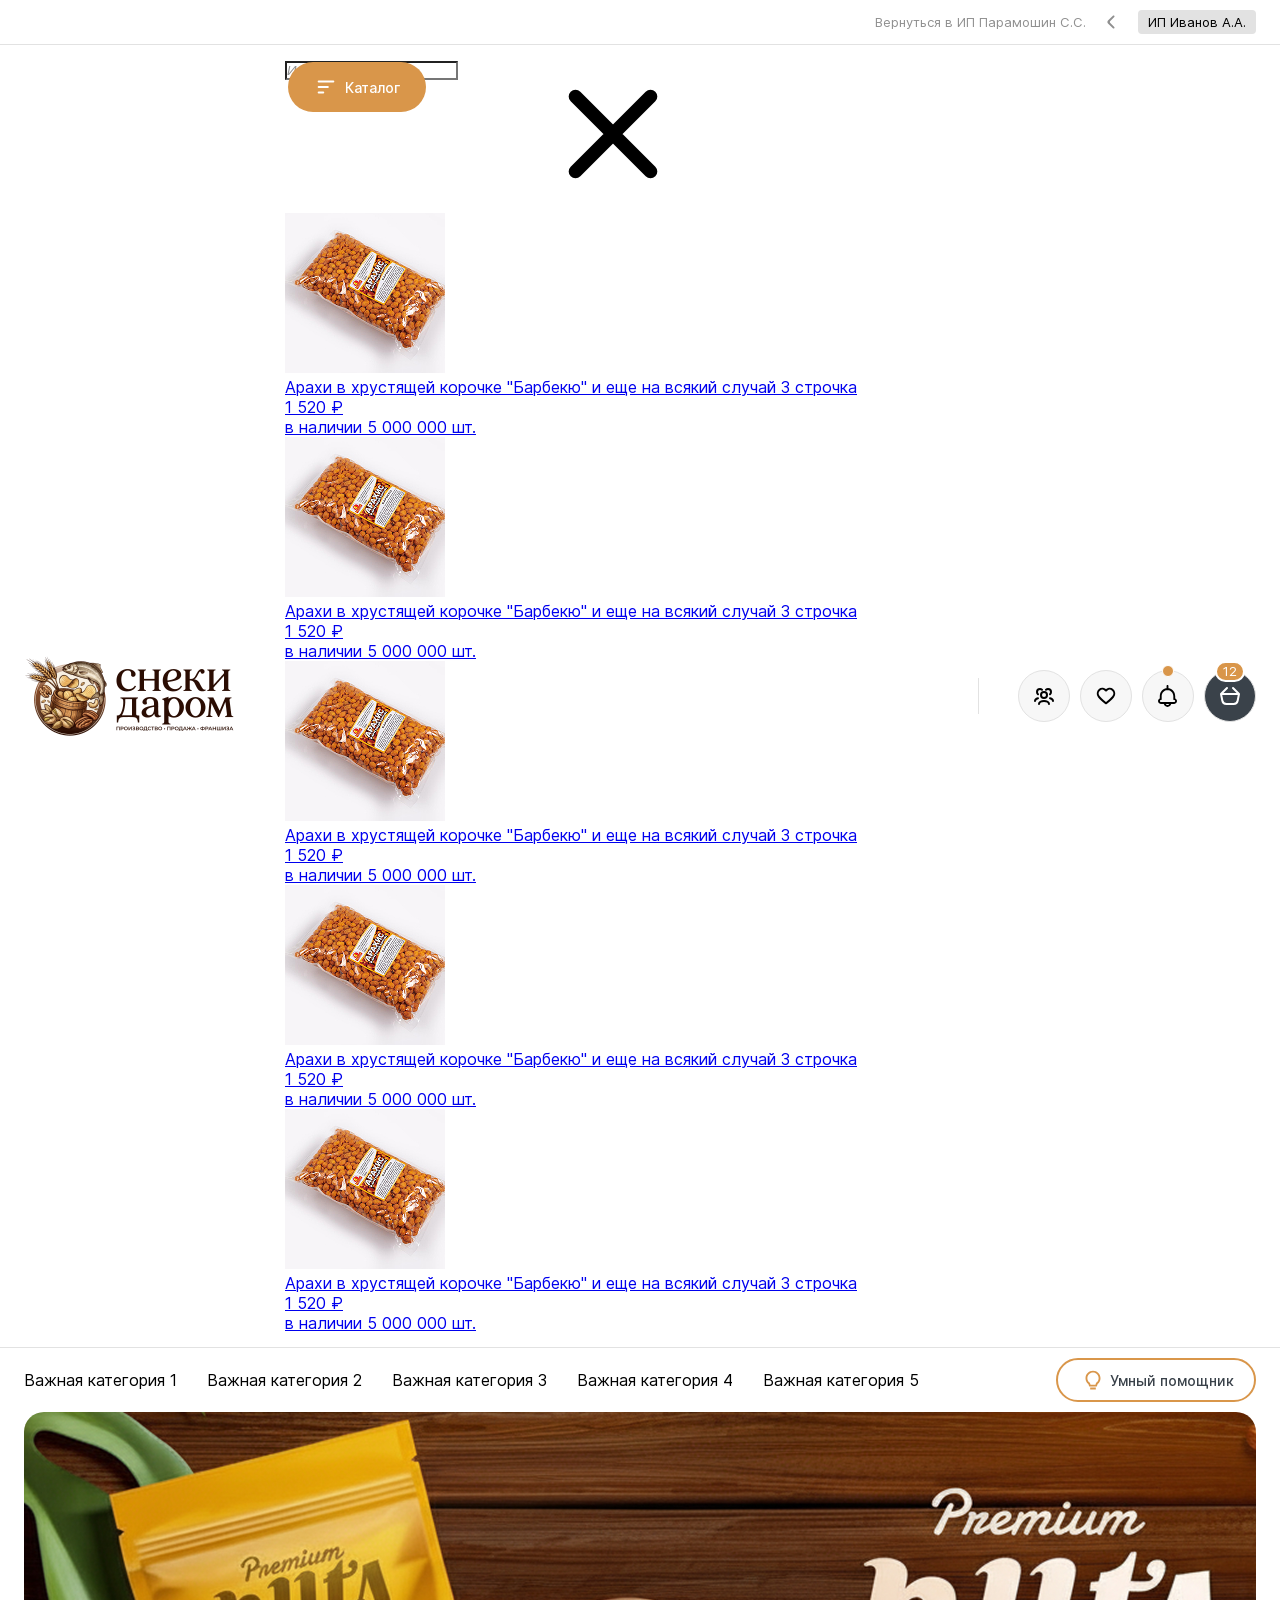
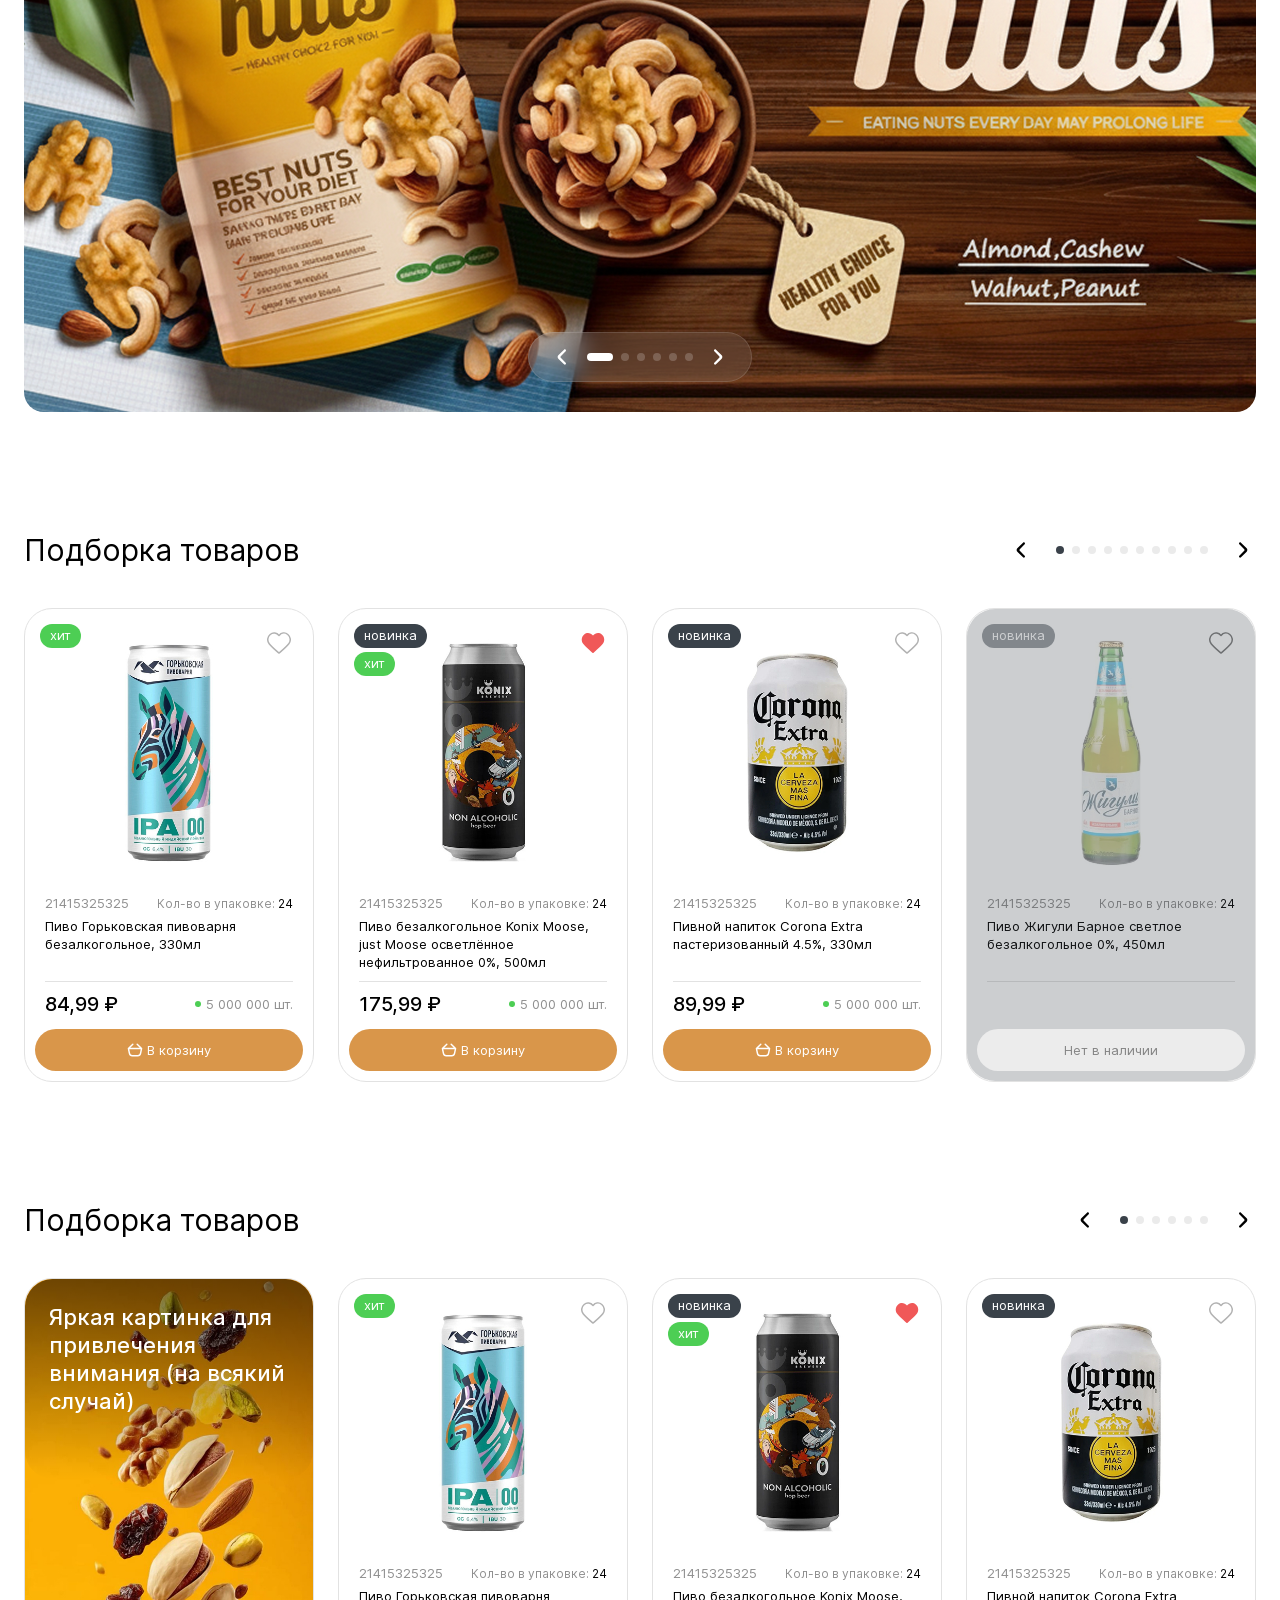
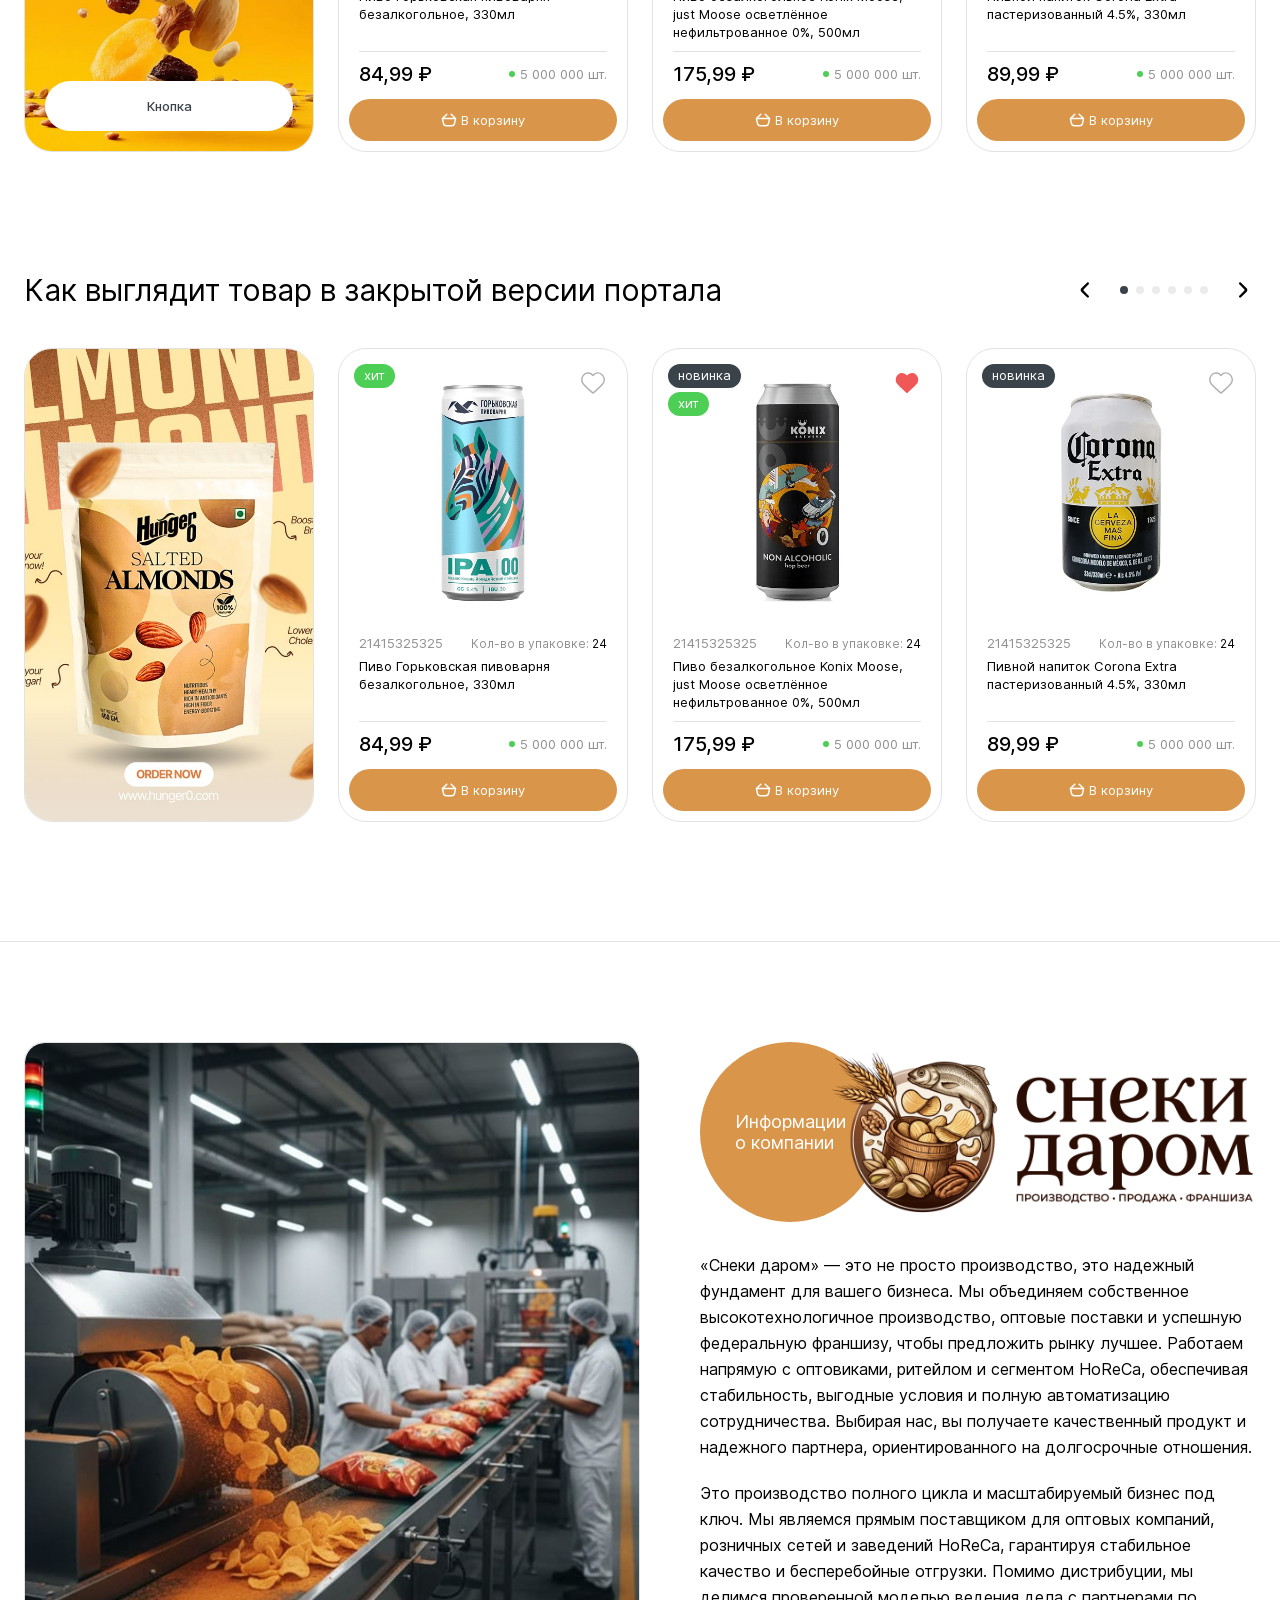
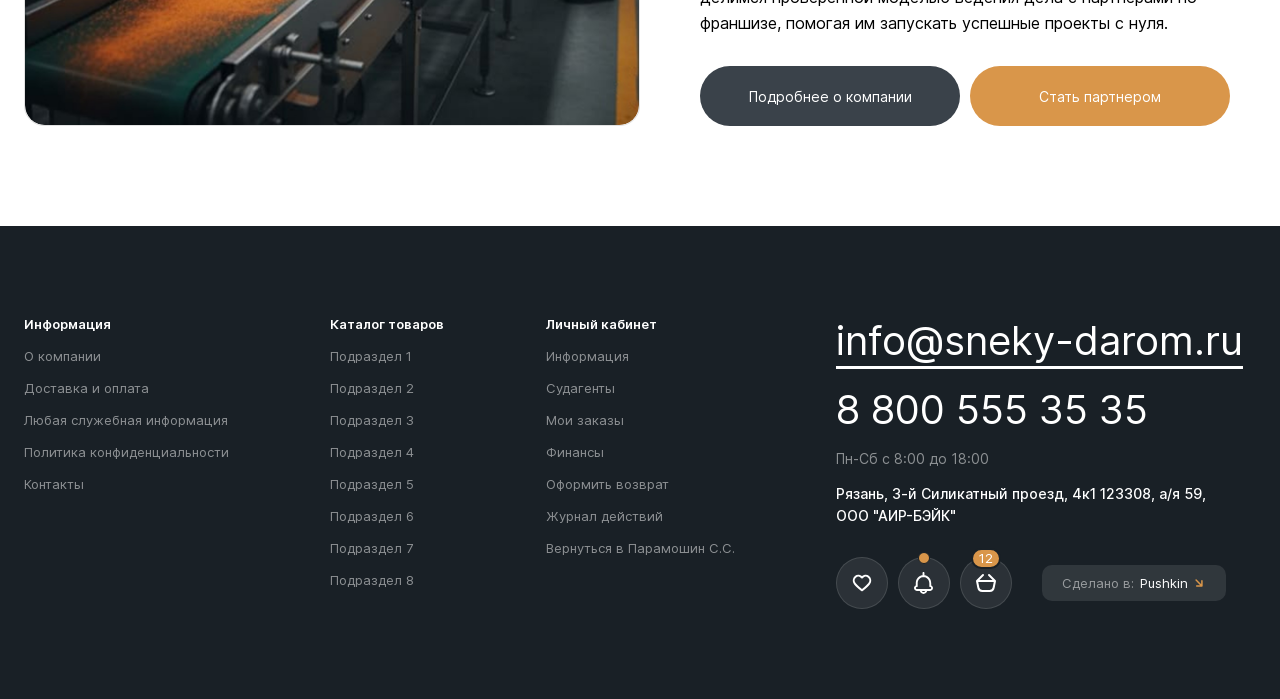
==== commit 7228c066: "Update" ====
--- a/index.html
+++ b/index.html
@@ -956,8 +956,8 @@
 
 					<div class="cont l_w">
 						<div class="swiper">
-							<div class="swiper-wrapper">
-								<div class="swiper-slide">
+							<div class="grid_row show">
+								<div>
 									<div class="product_wrap">
 										<div class="product">
 											<div class="stickers">
@@ -1031,7 +1031,7 @@
 									</div>
 								</div>
 
-								<div class="swiper-slide">
+								<div>
 									<div class="product_wrap">
 										<div class="product">
 											<div class="stickers">
@@ -1106,7 +1106,7 @@
 									</div>
 								</div>
 
-								<div class="swiper-slide">
+								<div>
 									<div class="product_wrap">
 										<div class="product">
 											<div class="stickers">
@@ -1180,7 +1180,7 @@
 									</div>
 								</div>
 
-								<div class="swiper-slide">
+								<div>
 									<div class="product_wrap">
 										<div class="product disabled">
 											<div class="stickers">
@@ -1234,7 +1234,7 @@
 									</div>
 								</div>
 
-								<div class="swiper-slide">
+								<div>
 									<div class="product_wrap">
 										<div class="product">
 											<div class="stickers">
@@ -1308,7 +1308,7 @@
 									</div>
 								</div>
 
-								<div class="swiper-slide">
+								<div>
 									<div class="product_wrap">
 										<div class="product">
 											<div class="stickers">
@@ -1382,7 +1382,7 @@
 									</div>
 								</div>
 
-								<div class="swiper-slide">
+								<div>
 									<div class="product_wrap">
 										<div class="product">
 											<div class="stickers">
@@ -1457,7 +1457,7 @@
 									</div>
 								</div>
 
-								<div class="swiper-slide">
+								<div>
 									<div class="product_wrap">
 										<div class="product">
 											<div class="stickers">
@@ -1531,7 +1531,7 @@
 									</div>
 								</div>
 
-								<div class="swiper-slide">
+								<div>
 									<div class="product_wrap">
 										<div class="product disabled">
 											<div class="stickers">
@@ -1585,7 +1585,7 @@
 									</div>
 								</div>
 
-								<div class="swiper-slide">
+								<div>
 									<div class="product_wrap">
 										<div class="product">
 											<div class="stickers">
@@ -1660,6 +1660,11 @@
 								</div>
 							</div>
 						</div>
+
+						<button class="more_btn">
+							<span>Показать еще</span>
+							<span>Скрыть</span>
+						</button>
 					</div>
 				</section>
 
@@ -1687,8 +1692,8 @@
 
 					<div class="cont l_w">
 						<div class="swiper">
-							<div class="swiper-wrapper">
-								<div class="swiper-slide">
+							<div class="grid_row show">
+								<div class="mob_l_w">
 									<a href="/" class="banner">
 										<div class="title">Яркая картинка для привлечения внимания (на всякий случай)</div>
 
@@ -1700,7 +1705,7 @@
 									</a>
 								</div>
 
-								<div class="swiper-slide">
+								<div>
 									<div class="product_wrap">
 										<div class="product">
 											<div class="stickers">
@@ -1774,7 +1779,7 @@
 									</div>
 								</div>
 
-								<div class="swiper-slide">
+								<div>
 									<div class="product_wrap">
 										<div class="product">
 											<div class="stickers">
@@ -1849,7 +1854,7 @@
 									</div>
 								</div>
 
-								<div class="swiper-slide">
+								<div>
 									<div class="product_wrap">
 										<div class="product">
 											<div class="stickers">
@@ -1923,7 +1928,7 @@
 									</div>
 								</div>
 
-								<div class="swiper-slide">
+								<div>
 									<div class="product_wrap">
 										<div class="product disabled">
 											<div class="stickers">
@@ -1977,7 +1982,7 @@
 									</div>
 								</div>
 
-								<div class="swiper-slide">
+								<div>
 									<div class="product_wrap">
 										<div class="product">
 											<div class="stickers">
@@ -2052,6 +2057,11 @@
 								</div>
 							</div>
 						</div>
+
+						<button class="more_btn">
+							<span>Показать еще</span>
+							<span>Скрыть</span>
+						</button>
 					</div>
 				</section>
 
@@ -2079,8 +2089,8 @@
 
 					<div class="cont l_w">
 						<div class="swiper">
-							<div class="swiper-wrapper">
-								<div class="swiper-slide">
+							<div class="grid_row show">
+								<div class="mob_l_w">
 									<a href="/" class="banner">
 										<picture class="image">
 											<img src="images/tmp/product_banner_img2.jpg" alt="" loading="lazy" class="cover">
@@ -2088,7 +2098,7 @@
 									</a>
 								</div>
 
-								<div class="swiper-slide">
+								<div>
 									<div class="product_wrap">
 										<div class="product">
 											<div class="stickers">
@@ -2162,7 +2172,7 @@
 									</div>
 								</div>
 
-								<div class="swiper-slide">
+								<div>
 									<div class="product_wrap">
 										<div class="product">
 											<div class="stickers">
@@ -2237,7 +2247,7 @@
 									</div>
 								</div>
 
-								<div class="swiper-slide">
+								<div>
 									<div class="product_wrap">
 										<div class="product">
 											<div class="stickers">
@@ -2311,7 +2321,7 @@
 									</div>
 								</div>
 
-								<div class="swiper-slide">
+								<div>
 									<div class="product_wrap">
 										<div class="product disabled">
 											<div class="stickers">
@@ -2365,7 +2375,7 @@
 									</div>
 								</div>
 
-								<div class="swiper-slide">
+								<div>
 									<div class="product_wrap">
 										<div class="product">
 											<div class="stickers">
@@ -2440,6 +2450,11 @@
 								</div>
 							</div>
 						</div>
+
+						<button class="more_btn">
+							<span>Показать еще</span>
+							<span>Скрыть</span>
+						</button>
 					</div>
 				</section>
 
--- a/css/styles.css
+++ b/css/styles.css
@@ -528,7 +528,7 @@
 
         margin-left: var(--inner_gap_m);
 
-        z-index: 3;
+        z-index: 5;
 
 
         &.open
@@ -1068,7 +1068,7 @@
                 margin-top: var(--inner_gap_xxs);
                 padding-inline: var(--inner_gap) var(--inner_gap_xs);
 
-                z-index: 3;
+                z-index: 5;
 
                 border: 1px solid var(--border_color);
                 border-radius: 10px;
@@ -3005,6 +3005,33 @@
             }
 
 
+            &.last-visible
+            {
+                .product_features
+                {
+                    right: auto;
+                    left: 0;
+
+                    padding-inline: var(--inner_gap_m) 71px;
+                }
+
+
+                .product_wrap
+                {
+                    @media (hover: hover)
+                    {
+                        &:hover
+                        {
+                            .product_features
+                            {
+                                transform: translateX(calc(-100% + 56px));
+                            }
+                        }
+                    }
+                }
+            }
+
+
             &:hover
             {
                 z-index: 3;
@@ -3020,6 +3047,88 @@
         --items_per_line: 5;
         --gap_x: var(--inner_gap_xl);
         --gap_y: var(--inner_gap_xl);
+
+
+        & > *:nth-child(5n)
+        {
+            .product_features
+            {
+                right: auto;
+                left: 0;
+
+                padding-inline: var(--inner_gap_m) 71px;
+            }
+
+
+            &
+            {
+                @media (hover: hover)
+                {
+                    &:hover
+                    {
+                        .product_features
+                        {
+                            transform: translateX(calc(-100% + 56px));
+                        }
+                    }
+                }
+            }
+        }
+
+        @media print, (max-width: 1439px)
+        {
+            & > *:nth-child(5n)
+            {
+                .product_features
+                {
+                    right: 0;
+                    left: auto;
+
+                    padding-inline: 71px var(--inner_gap_m);
+                }
+
+
+                &
+                {
+                    @media (hover: hover)
+                    {
+                        &:hover
+                        {
+                            .product_features
+                            {
+                                transform: translateX(calc(100% - 56px));
+                            }
+                        }
+                    }
+                }
+            }
+
+            & > *:nth-child(4n)
+            {
+                .product_features
+                {
+                    right: auto;
+                    left: 0;
+
+                    padding-inline: var(--inner_gap_m) 71px;
+                }
+
+
+                &
+                {
+                    @media (hover: hover)
+                    {
+                        &:hover
+                        {
+                            .product_features
+                            {
+                                transform: translateX(calc(-100% + 56px));
+                            }
+                        }
+                    }
+                }
+            }
+        }
 
 
         &.show
@@ -3162,7 +3271,7 @@
                 .product_features
                 {
                     transition: .2s linear;
-                    transform: translateX(240px);
+                    transform: translateX(calc(100% - 56px));
 
                     opacity: 1;
                 }
@@ -3701,7 +3810,7 @@
         z-index: 1;
 
         opacity: 0;
-        border: 1px solid #bdbdbd;
+        border: 1px solid #e9e9e9;
         border-radius: var(--border_radius_l);
         background: var(--light_color);
         box-shadow: 0 30px 40px 0 rgba(58, 66, 74, .30);
@@ -3963,9 +4072,47 @@
             }
 
 
-            .buy_btn
+            .buy_btn,
+            .after_buy
             {
                 margin-top: 0;
+            }
+        }
+    }
+
+
+    .more_btn
+    {
+        display: none;
+
+        width: 100%;
+        height: 45px;
+        margin-top: var(--inner_gap_l) ;
+
+        font-size: var(--font_size_xs);
+        font-weight: 500;
+
+        border: 1px solid #e2e2e2;
+        border-radius: var(--border_radius_max);
+
+
+        span + span
+        {
+            display: none;
+        }
+
+
+        &.active
+        {
+            span
+            {
+                display: none;
+            }
+
+
+            span + span
+            {
+                display: block;
             }
         }
     }
--- a/css/response_767.css
+++ b/css/response_767.css
@@ -414,6 +414,45 @@
             }
 
 
+            .grid_row
+            {
+                & > *:nth-child(4n) ~ *
+                {
+                    display: none;
+
+
+                    &.show
+                    {
+                        display: flex;
+                    }
+                }
+
+
+                &:has(.banner) > *:nth-child(5n)
+                {
+                    display: flex;
+                }
+
+
+                &:has(.banner) > *:nth-child(5n) ~ *
+                {
+                    display: none;
+
+
+                    &.show
+                    {
+                        display: flex;
+                    }
+                }
+
+
+                .mob_l_w
+                {
+                    --width_multiplier: 2;
+                }
+            }
+
+
             .swiper-slide
             {
                 width: 200px;
@@ -423,6 +462,7 @@
 
         .banner
         {
+            min-height: 200px;
             padding: var(--inner_gap_s);
 
 
@@ -494,6 +534,12 @@
                 height: 36px;
                 margin-top: var(--inner_gap_s);
             }
+        }
+
+
+        .more_btn
+        {
+            display: block;
         }
     }
 
@@ -1136,6 +1182,15 @@
                 width: 72px;
                 height: 36px;
             }
+
+
+            .col_recommended_amount
+            {
+                .change_btn
+                {
+                    width: 33.333%;
+                }
+            }
         }
     }
 
